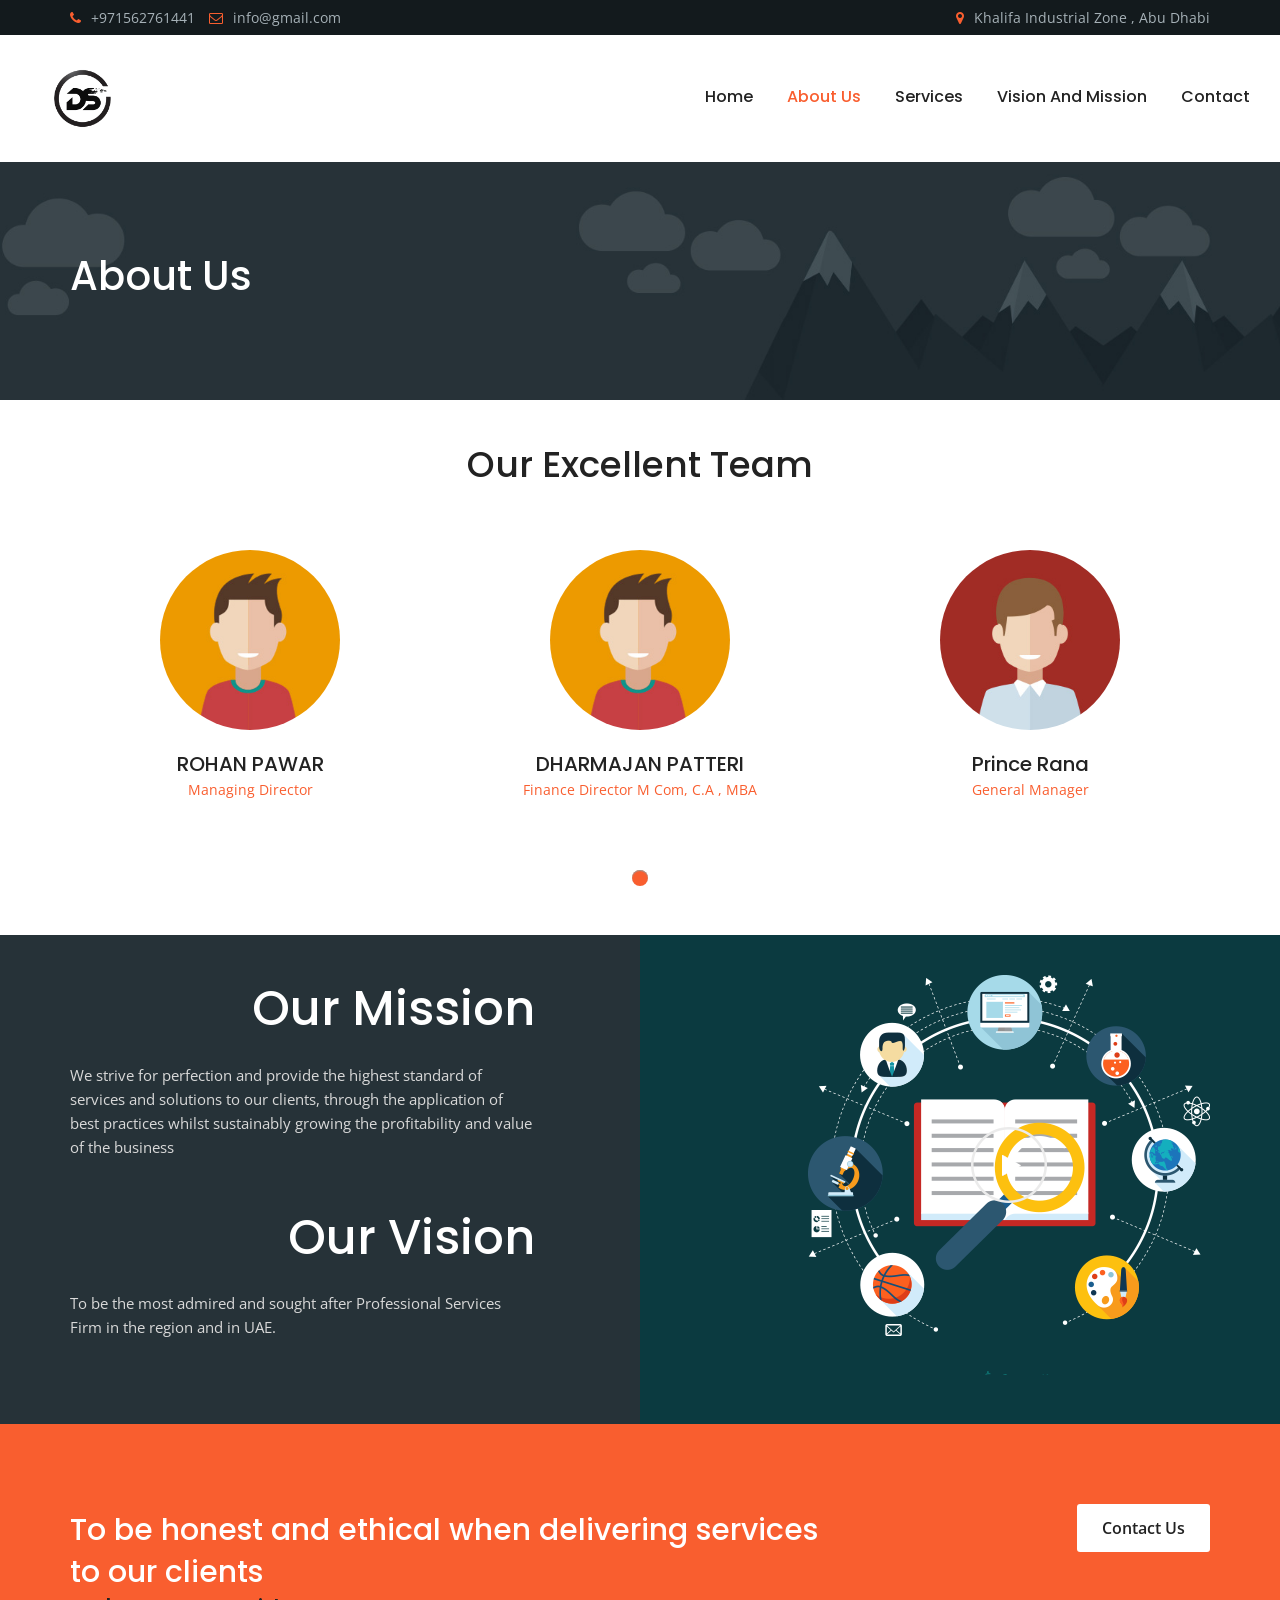
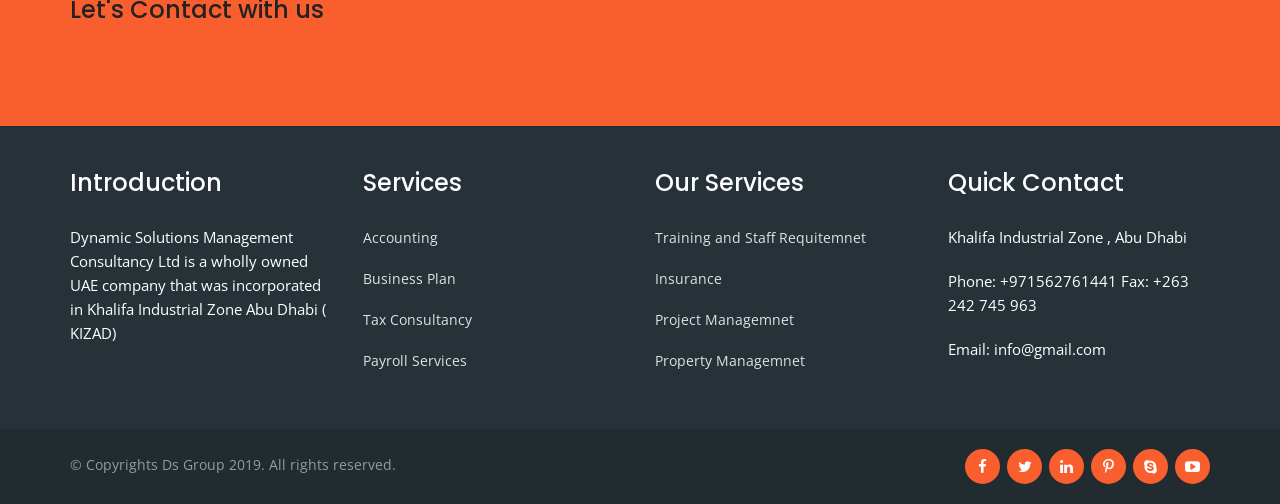
==== about.html @ 7d779ed8 "about us and services" ====
<!doctype html>
<html class="no-js" lang="">
<head>
    <meta charset="utf-8">
    <meta http-equiv="x-ua-compatible" content="ie=edge">
    <title>DSGROUP ABOUT </title>
    <meta name="description" content="">
    <meta name="viewport" content="width=device-width, initial-scale=1">
    <!-- Favicon -->
    <link rel="shortcut icon" type="image/x-icon" href="img/favicon.png">
    <!-- Main Menu CSS -->
    <link rel="stylesheet" href="css/meanmenu.min.css">
    <!-- Normalize CSS -->
    <link rel="stylesheet" href="css/normalize.css">
    <!-- Main CSS -->
    <link rel="stylesheet" href="css/main.css">
    <!-- Bootstrap CSS -->
    <link rel="stylesheet" href="css/bootstrap.min.css">
    <!-- Font-awesome CSS-->
    <link rel="stylesheet" href="css/font-awesome.min.css">
    <!-- Animate CSS -->
    <link rel="stylesheet" href="css/animate.min.css">
    <!-- Font-flat CSS-->
    <link rel="stylesheet" href="fonts/flaticon.css">
    <!-- Owl Caousel CSS -->
    <link rel="stylesheet" href="vendor/OwlCarousel/owl.carousel.min.css">
    <link rel="stylesheet" href="vendor/OwlCarousel/owl.theme.default.min.css">
    <!-- nivo slider CSS -->
    <link rel="stylesheet" href="vendor/slider/css/nivo-slider.css" type="text/css" />
    <link rel="stylesheet" href="vendor/slider/css/preview.css" type="text/css" media="screen" />
    <!-- Custom CSS -->
    <link rel="stylesheet" href="style.css">
    <script src="js/vendor/modernizr-2.8.3.min.js"></script>
</head>

<body>
    <!--[if lt IE 8]>
            <p class="browserupgrade">You are using an <strong>outdated</strong> browser. Please <a href="http://browsehappy.com/">upgrade your browser</a> to improve your experience.</p>
        <![endif]-->
    <!-- Add your site or application content here -->
    <div class="wraper">
        <header>
            <div class="header-top-section">
                <div class="container">
                    <div class="row">
                        <div class="col-lg-6 col-md-6 col-sm-6 col-xs-12">
                            <div class="header-phone">
                                <ul>
                                    <li><i class="fa fa-phone" aria-hidden="true"></i>+971562761441</li>
                                    <li><i class="fa fa-envelope-o" aria-hidden="true"></i>info@gmail.com</li>
                                </ul>
                            </div>
                        </div>
                        <div class="col-lg-6 col-md-6 col-sm-6 col-xs-12">
                            <div class="header-address">
                                <ul>
                                    <li><i class="fa fa-map-marker" aria-hidden="true"></i>Khalifa Industrial Zone , Abu Dhabi</li>
                                   
                                </ul>
                            </div>
                        </div>
                    </div>
                </div>
            </div>
            <div class="header1-area header-two">
                <div class="header-top-area" id="sticker">
                    <div class="container-fluid">
                        <div class="row">
                            <div class="col-lg-2 col-md-2 col-sm-12 col-xs-12">
                                <div class="logo-area">
                                    <a href="index.html"><img class="img-responsive" src="img/logo3.png" alt="logo"></a>
                                </div>
                            </div>
                            <div class="col-lg-10 col-md-10 col-sm-9 col-xs-12">
                                <div class="main-menu">
                                    <nav>
                                        <ul>
                                            <li><a href="index.html">Home</a>
                                            </li>
                                            <li class="active"><a href="about.html">About Us</a></li>
                                            <li><a href="services.html">Services</a>
                                               
                                            </li>
                                            
                                            <li><a href="#">Vision and Mission</a></li>
                                            
                                            <li><a href="#">Contact</a></li>
                                             
                                        </ul>
                                    </nav>
                                </div>
                            </div>
                          
                        <div>
                            </div>
                </div>
            </div>
            <!-- mobile-menu-area start -->
            <div class="mobile-menu-area">
                <div class="container">
                    <div class="row">
                        <div class="col-md-12">
                            <div class="mobile-menu">
                                <nav id="dropdown">
                                    <ul>
                                           <li class="active"><a href="index.html">Home</a>
                                            </li>
                                            <li><a href="about.html">About Us</a></li>
                                            <li><a href="services.html">Services</a>
                                               
                                            </li>
                                            
                                            <li><a href="#">Vision and Mission</a></li>
                                            
                                            <li><a href="#">Contact</a></li>
                                        </ul>
                                </nav>
                            </div>
                        </div>
                    </div>
                </div>
            </div>
            <!-- mobile-menu-area end -->
        </header>
        <!-- Header Area End Here -->
        <!-- Header banner Start Here -->
        <div class="header-banner">
            <div class="container">
                <div class="header-title">
                    <h1>About Us</h1>
                </div>
                
            </div>
        </div>
        <!-- Header banner End Here -->
        <!----Team -->
         <div class="excellent-team padding-top-bottom">
            <div class="container">
                <div class="title-section">
                    <h2>Our Excellent Team</h2>
                    

                    
                </div>
                <div class="rc-carousel" data-loop="true" data-items="3" data-margin="30" data-autoplay="true" data-autoplay-timeout="5000" data-smart-speed="2000" data-dots="true" data-nav="false" data-nav-speed="false" data-r-x-small="1" data-r-x-small-nav="false" data-r-x-small-dots="true" data-r-small="2" data-r-small-nav="false" data-r-small-dots="true" data-r-medium="3" data-r-medium-nav="false" data-r-medium-dots="true">
                    <div class="single-team-item">
                        <div class="team-image">
                            <a href="#"><img src="img/team/team1.jpg" alt="team"></a>
                        </div>
                        <div class="team-content">
                            <h3><a href="#">ROHAN PAWAR</a></h3>
                            <span class="designation">Managing Director
</span>
                            
                           
                        </div>
                    </div>
                    <div class="single-team-item">
                        <div class="team-image">
                            <a href="#"><img src="img/team/team1.jpg" alt="team"></a>
                        </div>
                        <div class="team-content">
                            <h3><a href="#">DHARMAJAN PATTERI</a></h3>
                            <span class="designation">Finance Director M Com, C.A , MBA
</span>
                            
                            
                        </div>
                    </div>
                    <div class="single-team-item">
                        <div class="team-image">
                            <a href="#"><img src="img/team/team3.jpg" alt="team"></a>
                        </div>
                        <div class="team-content">
                            <h3><a href="#">Prince Rana</a></h3>
                            <span class="designation">General Manager</span>
                           
                           
                        </div>
                    </div>
                    
                    
                    
                </div>
            </div>
        </div>
        <!--End Team -->
       
       
        <!-- About Video start Here -->
        <div class="about-grow-up padding-top-bottom">
            <div class="container">
                <div class="row">
                    <div class="col-lg-6 col-md-6 col-sm-6 col-xs-12">
                        <div class="content-part">
                            <h2>Our Mission</h2>
                            <p style="text-align:left">We strive for perfection and provide the highest standard of services and solutions to our clients, through the application of best practices whilst sustainably growing the profitability and value of the business<p>
							<h2>Our Vision</h2>
                            <p style="text-align:left">To be the most admired and sought after Professional Services Firm in the region and in UAE.<p>
                            
                        </div>
                    </div>
                    <div class="col-lg-6 col-md-6 col-sm-6 col-xs-12">
                        <div class="grow-up-img">
                            <img src="img/video_image.png" alt="video">
                        </div>
                    </div>
                </div>
            </div>
        </div>
        <!-- About Video End Here -->
        <!-- Take our service Start Here -->
        
        <!-- Take our service End Here -->
        <!-- Our Excellent Team Start Here -->
       
        <!-- Our Excellent Team End Here -->
        <!-- Ready to promote Start Here -->
        <div class="ready-promote-area">
            <div class="container">
                <div class="row">
                    <div class="col-lg-8 col-md-8 col-sm-8 col-xs-12">
                        <div class="content">
                            <h3>To be honest and ethical when delivering services to our clients</h3>
                            <h4>Let's Contact with us</h4>
                        </div>
                    </div>
                    <div class="col-lg-4 col-md-4 col-sm-4 col-xs-12">
                        <div class="button-area">
                            <a class="default-button-btn" href="#">Contact Us</a>
                        </div>
                    </div>
                </div>
            </div>
        </div>
        <!-- Ready to promote End Here -->
        <!-- Footer section Start Here -->
        <div class="footer-section-area padding-top-bottom">
            <div class="container">
                <div class="row">
                    <div class="col-lg-3 col-md-3 col-sm-6 col-xs-12">
                        <div class="title">
                            <h3>Introduction</h3>
                        </div>
                        <div class="sourav">
                        <p>Dynamic Solutions Management Consultancy Ltd is a wholly
owned UAE company that was incorporated in Khalifa Industrial Zone Abu
Dhabi ( KIZAD)</p>
                        </div>
                    </div>
                    <div class="col-lg-3 col-md-3 col-sm-6 col-xs-12">
                        <div class="title">
                            <h3>Services</h3>
                        </div>
                        <div class="our-service">
                            <ul>
                                <li><a href="#">Accounting</a></li>
                                <li><a href="#">Business Plan</a></li>
                                <li><a href="#">Tax Consultancy</a></li>
                                <li><a href="#">Payroll Services</a></li>
                            </ul>
                        </div>
                    </div>
                    <div class="col-lg-3 col-md-3 col-sm-6 col-xs-12">
                        <div class="title">
                            <h3>Our Services</h3>
                        </div>
                        <div class="popular-post">
                            <ul>
                                <li><a href="#">Training and Staff Requitemnet</a></li>
                                <li><a href="#">Insurance</a></li>
                                <li><a href="#">Project Managemnet</a></li>
                                <li><a href="#">Property Managemnet</a></li>
                            </ul>
                        </div>
                    </div>
                    <div class="col-lg-3 col-md-3 col-sm-6 col-xs-12">
                        <div class="title">
                            <h3>Quick Contact</h3>
                        </div>
                        <div class="sourav">
                        <p>Khalifa Industrial Zone , Abu Dhabi</p> 
                        
                        <p>Phone: +971562761441 
Fax: +263 242 745 963</p>
                        <p>Email: info@gmail.com</p>
                        </div>
                    </div>
                </div>
            </div>
        </div>
        <!-- Footer section End Here -->
        <!-- Copyright section Start Here -->
        <div class="copy-right-area">
            <div class="container">
                <div class="row">
                    <div class="col-lg-8 col-md-8 col-sm-8 col-xs-12">
                        <div class="copy-right">
                            <p>© Copyrights Ds Group 2019. All rights reserved.</p>
                        </div>
                    </div>
                    <div class="col-lg-4 col-md-4 col-sm-4 col-xs-12">
                        <div class="social-media">
                            <ul>
                                <li><a href="#"><i class="fa fa-facebook" aria-hidden="true"></i></a></li>
                                <li><a href="#"><i class="fa fa-twitter" aria-hidden="true"></i></a></li>
                                <li><a href="#"><i class="fa fa-linkedin" aria-hidden="true"></i></a></li>
                                <li><a href="#"><i class="fa fa-pinterest-p" aria-hidden="true"></i></a></li>
                                <li><a href="#"><i class="fa fa-skype" aria-hidden="true"></i></a></li>
                                <li><a href="#"><i class="fa fa-youtube-play" aria-hidden="true"></i></a></li>
                            </ul>
                        </div>
                    </div>
                </div>
            </div>
        </div>
        <!-- Copyright section End Here -->
    </div>
    <!-- Preloader Start Here -->
    <div id="preloader"></div>
    <!-- Preloader End Here -->
    <!-- jquery-->
    <script src="js/jquery-2.2.4.min.js" type="text/javascript"></script>
    <!-- Plugins js -->
    <script src="js/plugins.js" type="text/javascript"></script>
    <!-- Bootstrap js -->
    <script src="js/bootstrap.min.js" type="text/javascript"></script>
    <!-- Meanmenu Js -->
    <script src="js/jquery.meanmenu.min.js" type="text/javascript"></script>
    <!-- Counter Js -->
    <script src="js/jquery.counterup.min.js" type="text/javascript"></script>
    <script src="js/waypoints.min.js" type="text/javascript"></script>
    <!-- WOW JS -->
    <script src="js/wow.min.js"></script>
    <!-- Nivo slider js -->
    <script src="vendor/slider/js/jquery.nivo.slider.js" type="text/javascript"></script>
    <script src="vendor/slider/home.js" type="text/javascript"></script>
    <!-- Owl Cauosel JS -->
    <script src="vendor/OwlCarousel/owl.carousel.min.js" type="text/javascript"></script>
    <!-- Srollup js -->
    <script src="js/jquery.scrollUp.min.js" type="text/javascript"></script>
    <!-- Validator js -->
    <script src="js/validator.min.js" type="text/javascript"></script>
    <!-- Custom Js -->
    <script src="js/main.js" type="text/javascript"></script>
</body>



</html>
---- css/main.css ----
/*! HTML5 Boilerplate v5.3.0 | MIT License | https://html5boilerplate.com/ */

/*
 * What follows is the result of much research on cross-browser styling.
 * Credit left inline and big thanks to Nicolas Gallagher, Jonathan Neal,
 * Kroc Camen, and the H5BP dev community and team.
 */

/* ==========================================================================
   Base styles: opinionated defaults
   ========================================================================== */

html {
    color: #222;
    font-size: 1em;
    line-height: 1.4;
}

/*
 * Remove text-shadow in selection highlight:
 * https://twitter.com/miketaylr/status/12228805301
 *
 * These selection rule sets have to be separate.
 * Customize the background color to match your design.
 */

::-moz-selection {
    background: #b3d4fc;
    text-shadow: none;
}

::selection {
    background: #b3d4fc;
    text-shadow: none;
}

/*
 * A better looking default horizontal rule
 */

hr {
    display: block;
    height: 1px;
    border: 0;
    border-top: 1px solid #ccc;
    margin: 1em 0;
    padding: 0;
}

/*
 * Remove the gap between audio, canvas, iframes,
 * images, videos and the bottom of their containers:
 * https://github.com/h5bp/html5-boilerplate/issues/440
 */

audio,
canvas,
iframe,
img,
svg,
video {
    vertical-align: middle;
}

/*
 * Remove default fieldset styles.
 */

fieldset {
    border: 0;
    margin: 0;
    padding: 0;
}

/*
 * Allow only vertical resizing of textareas.
 */

textarea {
    resize: vertical;
}

/* ==========================================================================
   Browser Upgrade Prompt
   ========================================================================== */

.browserupgrade {
    margin: 0.2em 0;
    background: #ccc;
    color: #000;
    padding: 0.2em 0;
}

/* ==========================================================================
   Author's custom styles
   ========================================================================== */

















/* ==========================================================================
   Helper classes
   ========================================================================== */

/*
 * Hide visually and from screen readers
 */

.hidden {
    display: none !important;
}

/*
 * Hide only visually, but have it available for screen readers:
 * http://snook.ca/archives/html_and_css/hiding-content-for-accessibility
 */

.visuallyhidden {
    border: 0;
    clip: rect(0 0 0 0);
    height: 1px;
    margin: -1px;
    overflow: hidden;
    padding: 0;
    position: absolute;
    width: 1px;
}

/*
 * Extends the .visuallyhidden class to allow the element
 * to be focusable when navigated to via the keyboard:
 * https://www.drupal.org/node/897638
 */

.visuallyhidden.focusable:active,
.visuallyhidden.focusable:focus {
    clip: auto;
    height: auto;
    margin: 0;
    overflow: visible;
    position: static;
    width: auto;
}

/*
 * Hide visually and from screen readers, but maintain layout
 */

.invisible {
    visibility: hidden;
}

/*
 * Clearfix: contain floats
 *
 * For modern browsers
 * 1. The space content is one way to avoid an Opera bug when the
 *    `contenteditable` attribute is included anywhere else in the document.
 *    Otherwise it causes space to appear at the top and bottom of elements
 *    that receive the `clearfix` class.
 * 2. The use of `table` rather than `block` is only necessary if using
 *    `:before` to contain the top-margins of child elements.
 */

.clearfix:before,
.clearfix:after {
    content: " "; /* 1 */
    display: table; /* 2 */
}

.clearfix:after {
    clear: both;
}

/* ==========================================================================
   EXAMPLE Media Queries for Responsive Design.
   These examples override the primary ('mobile first') styles.
   Modify as content requires.
   ========================================================================== */

@media only screen and (min-width: 35em) {
    /* Style adjustments for viewports that meet the condition */
}

@media print,
       (-webkit-min-device-pixel-ratio: 1.25),
       (min-resolution: 1.25dppx),
       (min-resolution: 120dpi) {
    /* Style adjustments for high resolution devices */
}

/* ==========================================================================
   Print styles.
   Inlined to avoid the additional HTTP request:
   http://www.phpied.com/delay-loading-your-print-css/
   ========================================================================== */

@media print {
    *,
    *:before,
    *:after,
    *:first-letter,
    *:first-line {
        background: transparent !important;
        color: #000 !important; /* Black prints faster:
                                   http://www.sanbeiji.com/archives/953 */
        box-shadow: none !important;
        text-shadow: none !important;
    }

    a,
    a:visited {
        text-decoration: underline;
    }

    a[href]:after {
        content: " (" attr(href) ")";
    }

    abbr[title]:after {
        content: " (" attr(title) ")";
    }

    /*
     * Don't show links that are fragment identifiers,
     * or use the `javascript:` pseudo protocol
     */

    a[href^="#"]:after,
    a[href^="javascript:"]:after {
        content: "";
    }

    pre,
    blockquote {
        border: 1px solid #999;
        page-break-inside: avoid;
    }

    /*
     * Printing Tables:
     * http://css-discuss.incutio.com/wiki/Printing_Tables
     */

    thead {
        display: table-header-group;
    }

    tr,
    img {
        page-break-inside: avoid;
    }

    img {
        max-width: 100% !important;
    }

    p,
    h2,
    h3 {
        orphans: 3;
        widows: 3;
    }

    h2,
    h3 {
        page-break-after: avoid;
    }
}
---- fonts/flaticon.css ----
/*
  	Flaticon icon font: Flaticon
  	Creation date: 21/10/2016 08:38
  	*/

@font-face {
  font-family: "Flaticon";
  src: url("Flaticon.eot");
  src: url("Flaticond41d.eot?#iefix") format("embedded-opentype"),
       url("Flaticon.woff") format("woff"),
       url("Flaticon.ttf") format("truetype"),
       url("Flaticon.svg#Flaticon") format("svg");
  font-weight: normal;
  font-style: normal;
}

@media screen and (-webkit-min-device-pixel-ratio:0) {
  @font-face {
    font-family: "Flaticon";
    src: url("Flaticon.svg#Flaticon") format("svg");
  }
}

[class^="flaticon-"]:before, [class*=" flaticon-"]:before,
[class^="flaticon-"]:after, [class*=" flaticon-"]:after {   
  font-family: Flaticon;
        font-size: 20px;
font-style: normal;
margin-left: 20px;
}

.flaticon-arrows:before { content: "\f100"; }
.flaticon-commerce:before { content: "\f101"; }
.flaticon-graphic:before { content: "\f102"; }
.flaticon-graphic-1:before { content: "\f103"; }
.flaticon-handshake:before { content: "\f104"; }
.flaticon-headphones:before { content: "\f105"; }
.flaticon-interface:before { content: "\f106"; }
.flaticon-layers:before { content: "\f107"; }
.flaticon-light-bulb:before { content: "\f108"; }
.flaticon-mail:before { content: "\f109"; }
.flaticon-share:before { content: "\f10a"; }
.flaticon-target:before { content: "\f10b"; }
.flaticon-text-on-paper-sheet-sketch:before { content: "\f10c"; }
---- vendor/slider/css/preview.css ----
/*

Skin Name: Nivo Slider Default Theme

Skin URI: http://nivo.dev7studios.com

Description: The default skin for the Nivo Slider.

Version: 1.3

Author: Gilbert Pellegrom

Author URI: http://dev7studios.com

Supports Thumbs: true

*/

/* -------------------------------------

preview-1 

---------------------------------------- */

.preview-1 .nivoSlider {

	position:relative;

	background: url(../img/loading.gif) no-repeat 50% 50%;

}

.preview-1 .nivoSlider img {

	position:absolute;

	top:0px;

	left:0px;

	display:none;

}

.preview-1 .nivoSlider a {


	display:block;

}



.preview-1 .nivo-controlNav {

	text-align: center;

	padding: 20px 0;

}

.preview-1 .nivo-controlNav a {

	display:inline-block;

	width:22px;

	height:22px;

	background:url(../img/bullets.png) no-repeat;

	text-indent:-9999px;

	border:0;

	margin: 0 2px;

}

.preview-1 .nivo-controlNav a.active {

	background-position:0 -22px;

}



.preview-1 .nivo-directionNav a {

	display:block;

	width:56px;

	height:55px;

	background:url(../img/arrows.png) no-repeat;

	text-indent:-9999px;

	border:0;

	opacity: 0;

	-webkit-transition: all 200ms ease-in-out;

  -moz-transition: all 200ms ease-in-out;

  -o-transition: all 200ms ease-in-out;

  transition: all 200ms ease-in-out;

}

.nivo-directionNav a.nivo-prevNav:hover {

  background:url(../img/arrows-hover.png) no-repeat;

}

.nivo-directionNav a.nivo-nextNav:hover {

  background:url(../img/arrows-hover.png) no-repeat;

  background-position: -56px 0;

}

.preview-1:hover .nivo-directionNav a { opacity: 1; }

.preview-1 a.nivo-nextNav {

	background-position:-56px 0;

	right:115px;

}

.preview-1 a.nivo-prevNav {

	left:115px;

}

.preview-1 .nivo-caption a {

    color:#fff;

}

.preview-1 .nivo-caption a:hover {

    color:#fff;

}



.preview-1 .nivo-controlNav.nivo-thumbs-enabled {

	width: 100%;

}

.preview-1 .nivo-controlNav.nivo-thumbs-enabled a {

	width: auto;

	height: auto;

	background: none;

	margin-bottom: 5px;

}

.preview-1 .nivo-controlNav.nivo-thumbs-enabled img {

	display: block;

	width: 120px;

	height: auto;

}

.preview-1 .nivo-controlNav {

    position: relative;

    z-index: 99999;

    bottom: 68px;

}

.preview-1 .nivo-controlNav a {

	border:5px solid #fff;

	display: inline-block;

	height:18px;

	margin: 0 5px;

	text-indent: -9999px;

	width:18px;

	line-height: 8px;

	background: #3c3c3c;

	cursor: pointer;

	position: relative;

	z-index: 9;

	border-radius: 100%;

	opacity: 0;

	z-index: -999;

}

.preview-1:hover .nivo-controlNav a{

  opacity: 1;

  z-index: 999999;

}

.preview-1 .nivo-controlNav a:hover, .preview-1 .nivo-controlNav a.active {

    background: #000;

    cursor: pointer;

}

/* -------------------------------------

preview-2

---------------------------------------- */

.preview-2 .nivoSlider:hover .nivo-directionNav a.nivo-prevNav {

  left: 15px;

  transition: all 300ms ease-in 0s;

}

.preview-2 .nivoSlider:hover .nivo-directionNav a.nivo-nextNav{

  right: 65px;

  transition: all 300ms ease-in 0s;

}

.preview-2 .nivoSlider .nivo-directionNav a.nivo-prevNav {

  left: -50px;

  font-size: 0;

  transition: all 300ms ease-in 0s;

}

.preview-2 .nivoSlider .nivo-directionNav a.nivo-nextNav {

  right: 0px;

  font-size: 0;

  transition: all 300ms ease-in 0s;

}

.preview-2 .nivo-directionNav a.nivo-prevNav:hover:before{

  background: #fff;

  color: #000;

}

.preview-2 .nivo-directionNav a.nivo-prevNav:before{

  background: rgba(0,0,0,0.25);

  content: "\f053";

  font: normal normal normal 14px/1 FontAwesome;

  color: #fff;

  cursor: pointer;

  font-size: 25px;

  font-weight: 400;

  height: 50px;

  line-height: 50px;

  margin: 0;

  position: absolute;

  text-align: center;

  top: 45%;

  transition: all 300ms ease-in 0s;

  width: 50px;

  z-index: 9;

}

.preview-2 .nivo-directionNav a.nivo-nextNav:hover:before{

  background:#fff;

  color: #000

}

.preview-2 .nivo-directionNav a.nivo-nextNav:before{

  background: rgba(0,0,0,0.25);

  content: "\f054";

  font: normal normal normal 14px/1 FontAwesome;

  color: #fff;

  cursor: pointer;

  font-size: 25px;

  font-weight: 400;

  height: 50px;

  line-height: 50px;

  margin: 0;

  position: absolute;

  text-align: center;

  top: 45%;

  transition: all 300ms ease-in 0s;

  width: 50px;

  z-index: 9;

}

.preview-2 .nivo-controlNav {

    position: relative;

    z-index: 99999;

    bottom: 68px;

}

.preview-2 .nivo-controlNav a {

	border:5px solid #fff;

	display: inline-block;

	height:18px;

	margin: 0 5px;

	text-indent: -9999px;

	width:18px;

	line-height: 8px;

	background: #3c3c3c;

	cursor: pointer;

	position: relative;

	z-index: 9;

	border-radius: 100%;

	opacity: 0;

	z-index: -999;

}

.preview-2:hover .nivo-controlNav a{

  opacity: 1;

  z-index: 999999;

}

.preview-2 .nivo-controlNav a:hover, 

.preview-2 .nivo-controlNav a.active {

    background: #000;

    cursor: pointer;

}
---- style.css ----
@import url('https://fonts.googleapis.com/css?family=Open+Sans:300,400,600,700,800|Poppins:300,400,500,600,700');
/*=======================================================================
  
/*=======================================================================
[Table of contents]
=========================================================================

[01] General  
  01. Preloder 
  02. ScrollUp 
  03. Header Banner 
[02] Header Common  
  01. Header Two 
  02. Header Four 
  03. Main Menu 
  04. Header Cart and Search 
  05. Offcanvas Menu 
[03] Main Slider 
[04] Service Area 
  01. Home One Service Area
  02. Home Two Service Area
  03. Home Three Service Area
  04. Home Four Service Area
  05. Our Service Page 
  06. Single Service Page 
  07. Take Our Service 
  08. Home Five Service Area
  09. Home Six Service Area
[05] Checkout 
[06] About Area 
  01. About Seo One 
  02. About Seo Two 
  03. About Seo Three
  04. About Page 
[07] Counter 
[08] Recent Case Studies  
  01. Recent Case One 
  02. Recent Case Two 
  02. Recent Case Three
[09] Premium Feature 
[10] Our Pricing Plans  
[11] Happy Clients   
[12] Blog Area 
  01. Latest Blog One 
  02. Latest Blog Two 
  03. Blog Default 
  04. Blog Standard 
  05. Blog Details Page 
[13] Ready Promote 
[14] Our Excellent Team 
[15] Online Marketing Needs  
[16] Our Working Process 
[17] Sidebar 
  01. Service menu 
  02. Get Quote 
  03. Testimonial 
  04. Search 
  05. Category Menu 
  06. Seo Store 
  07. Popular Post 
  08. Tags 
  09. Best Seller 
[18] Our Case Studies 
[19] Single Case Studies 
[20] Product Category Page
[21] Single Product 
[22] Portfolio Page 
[23] Contact Page 
[24] 404 Error Page
[25] Footer Section 
[26] Responsive Media Query 

=========================================================================
[ End table content ]
=========================================================================*/
/*=======================================================================
[01] General
=========================================================================*/
html,
body {
  height: 100%;
  font-family: 'Open Sans', sans-serif;
  font-size: 15px;
  line-height: 24px;
  font-weight: 400;
  vertical-align: baseline;
  background: #ffffff;
  color: #707070;
}
h1,
h2,
h3,
h4,
h5,
h6 {
  color: #222222;
  line-height: 1.4;
  font-weight: 500;
  font-family: 'Poppins', sans-serif;
  margin: 0 0 20px 0;
}
h1 {
  font-size: 72px;
}
h2 {
  font-size: 48px;
}
h3 {
  font-size: 30px;
}
h4 {
  font-size: 24px;
}
p {
  line-height: 24px;
  margin: 0 0 20px 0;
}
a {
  text-decoration: none;
}
a:active,
a:hover,
a:focus {
  text-decoration: none;
}
a:active,
a:hover,
a:focus {
  outline: 0 none;
}
img {
  max-width: 100%;
  height: auto;
}
ul {
  list-style: outside none none;
  margin: 0;
  padding: 0;
}
.clear:after {
  clear: both;
  content: "";
  display: block;
}
.wraper {
  overflow: hidden;
}
.form-control {
  border: 1px solid #dddddd;
  box-shadow: none;
}
.form-control::-moz-placeholder {
  color: #646464;
}
.padding-top-bottom {
  padding: 40px 0;
}
.work-success-area.padding-top-bottom {
    background:  url(img/back.jpg) center center no-repeat;
    background-size: cover;
}
.padding-top-bottom30 {
  padding: 120px 0 90px;
}
.padding-two-top-bottom {
  padding: 110px 0 120px 0;
}
.padding-three-top-bottom {
  padding: 110px 0 180px 0;
}
.padding-top {
  padding-top: 120px;
}
.padding-bottom {
  padding-bottom: 120px;
}
.form-response .alert-info {
  background: transparent!important;
  border: none!important;
  color: #a8a7a7;
  letter-spacing: 5px;
}
.form-response .alert-success {
  background-color: transparent;
  color: #19abbd;
  letter-spacing: 4px;
  border-color: transparent;
  font-weight: 500;
}
@media only screen and (max-width: 479px) {
  .form-response .alert-success {
    letter-spacing: 1px;
  }
}
.form-response .alert {
  border-radius: 0!important;
  padding: 15px 0;
}
.isotop-btn {
  text-align: center;
  margin-bottom: 60px;
}
@media only screen and (max-width: 480px) {
  .isotop-btn {
    margin-bottom: 40px;
  }
}
.isotop-btn:after {
  display: none;
}
.isotop-btn a {
  background: transparent;
  color: #222222;
  font-size: 16px;
  padding: 10px 30px;
  margin: 0;
  display: inline-block;
  border: 1px solid #f95e2f;
  -webkit-transition: all 0.5s ease-out;
  -moz-transition: all 0.5s ease-out;
  -ms-transition: all 0.5s ease-out;
  -o-transition: all 0.5s ease-out;
  transition: all 0.5s ease-out;
}
.isotop-btn a:hover {
  background: #f95e2f;
  color: #ffffff;
  -webkit-transition: all 0.5s ease-out;
  -moz-transition: all 0.5s ease-out;
  -ms-transition: all 0.5s ease-out;
  -o-transition: all 0.5s ease-out;
  transition: all 0.5s ease-out;
}
@media only screen and (max-width: 479px) {
  .isotop-btn a {
    padding: 7px 18px;
  }
}
@media only screen and (max-width: 767px) {
  .isotop-btn a {
    margin-bottom: 3px!important;
  }
}
.isotop-btn .current {
  background: #f95e2f;
  color: #ffffff;
}
.default-button-btn {
  border-radius: 3px;
  color: #ffffff;
  background: #f95e2f;
  display: block;
  padding: 12px 25px;
  font-size: 16px;
  font-weight: 600;
  text-transform: capitalize;
  -webkit-transition: all 0.5s ease-in-out;
  -moz-transition: all 0.5s ease-in-out;
  -ms-transition: all 0.5s ease-in-out;
  -o-transition: all 0.5s ease-in-out;
  transition: all 0.5s ease-in-out;
}
.default-button-btn:hover {
  background: #19abbd;
  color: #ffffff;
}
.default-button-btn2 {
  margin-top: 30px;
  border-radius: 3px;
  color: #ffffff;
  background: #f95e2f;
  display: inline-block;
  padding: 12px 25px;
  font-size: 16px;
  font-weight: 600;
  text-transform: uppercase;
  -webkit-transition: all 0.5s ease-in-out;
  -moz-transition: all 0.5s ease-in-out;
  -ms-transition: all 0.5s ease-in-out;
  -o-transition: all 0.5s ease-in-out;
  transition: all 0.5s ease-in-out;
}
.default-button-btn2:hover {
  background: #19abbd;
  color: #ffffff;
}
.ghost-btn {
  border: 2px solid #f95e2f;
  border-radius: 3px;
  font-size: 16px;
  font-weight: 600;
  padding: 10px 20px;
  background: transparent;
  display: inline-block;
  text-transform: capitalize;
  color: #222222;
  -webkit-transition: all 0.5s ease-in-out;
  -moz-transition: all 0.5s ease-in-out;
  -ms-transition: all 0.5s ease-in-out;
  -o-transition: all 0.5s ease-in-out;
  transition: all 0.5s ease-in-out;
}
.ghost-btn:hover {
  background: #19abbd;
  color: #ffffff;
}
.title-section {
  margin-bottom: 60px;
  text-align: center;
}
.title-section h2 {
  font-size: 36px;
  margin-bottom: 10px;
}
.owl-theme .owl-controls > .owl-nav {
  margin: 0;
}
.owl-theme .owl-controls > .owl-nav > div {
  position: absolute;
  top: 45%;
  background: transparent;
  line-height: 52px;
  margin: 0;
  padding: 0;
  height: 50px;
  width: 40px;
  -webkit-transition: all 0.5s ease-in-out;
  -moz-transition: all 0.5s ease-in-out;
  -ms-transition: all 0.5s ease-in-out;
  -o-transition: all 0.5s ease-in-out;
  transition: all 0.5s ease-in-out;
}
.owl-theme .owl-controls > .owl-nav > div i {
  font-size: 24px;
}
.owl-theme .owl-controls > .owl-nav .owl-prev {
  left: -60px;
}
.owl-theme .owl-controls > .owl-nav .owl-next {
  right: -60px;
}
.owl-theme .owl-controls .owl-dots .owl-dot span {
  background: #e1e1e1;
  -moz-box-shadow: inset 0px 1px 1px #999999;
  -webkit-box-shadow: inset 0px 1px 1px #999999;
  box-shadow: inset 0px 1px 1px #999999;
  margin: 3px;
  height: 16px;
  width: 16px;
}
.owl-theme .owl-controls .owl-dots .owl-dot.active span {
  background: #f95e2f;
}
.row.no-gutters > [class^="col-"],
.row.no-gutters > [class*=" col-"] {
  padding-right: 0;
  padding-left: 0;
}
.mean-container .mean-bar {
  position: fixed;
}
body.mean-container .wraper {
  padding-top: 58px;
}
@media (max-width: 767px) {
  .wraper > header {
    display: none;
  }
}
blockquote {
  background: #f95e2f;
  border: none;
  color: #ffffff;
  font-weight: 600;
  font-size: 18px;
  font-style: italic;
  padding: 30px 45px;
}
blockquote p::before {
  font-family: 'FontAwesome';
  content: "\f10d";
  margin-right: 10px;
}
.skew-section-light {
  left: 0;
  overflow: hidden;
  padding-left: 0 !important;
  padding-right: 0 !important;
  position: absolute;
  width: 100%;
  height: 100px;
  z-index: 7;
  -ms-transform: skewY(-2deg);
  -webkit-transform: skewY(-2deg);
  transform: skewY(-2deg);
  background: #ffffff;
  bottom: -66px;
}
.skew-section {
  left: 0;
  overflow: hidden;
  padding-left: 0 !important;
  padding-right: 0 !important;
  position: absolute;
  width: 100%;
  height: 100px;
  z-index: 7;
  -ms-transform: skewY(-2deg);
  -webkit-transform: skewY(-2deg);
  transform: skewY(-2deg);
  background: #f95e2f;
  bottom: -66px;
}
.position-relative {
  position: relative;
}
.mb-10 {
  margin-bottom: 10px!important;
}
.mb-30 {
  margin-bottom: 30px!important;
}
.mt-40 {
  margin-top: 40px;
}
.bg-accent {
  background-color: #f8f8f8;
}
h2.section-title {
  font-size: 40px;
  line-height: 1.3;
  max-width: 510px;
  margin-bottom: 15px;
}
p.sub-title {
  font-weight: 600;
  margin-bottom: 50px;
}
.big-text {
  font-size: 40px;
}
/**========================= 01. Preloder  =========================**/
#preloader {
  background: #e3f4fd url('img/preloder.gif') no-repeat scroll center center;
  height: 100%;
  left: 0;
  overflow: visible;
  position: fixed;
  top: 0;
  width: 100%;
  z-index: 9999999;
}
/**========================= 02. ScrollUp  =========================**/
#scrollUp {
  background: #19abbd;
  border-radius: 50%;
  bottom: 5px;
  color: #f95e2f;
  display: block;
  font-size: 20px;
  height: 50px;
  line-height: 50px;
  position: fixed;
  right: 20px;
  text-align: center;
  text-decoration: none !important;
  transition: all 0.5s cubic-bezier(0, 0, 0, 1) 0s;
  width: 50px;
  z-index: 99999;
}
#scrollUp i {
  color: #ffffff;
}
/**====================== 03. Header Banner  =======================**/
.header-banner {
  background: url(img/banner.jpg) center center no-repeat;
  background-attachment: scroll;
  background-size: cover;
  padding: 90px 0;
}
.header-banner .header-title h1 {
  color: #ffffff;
  font-size: 40px;
  margin-bottom: 10px;
  line-height: 1.2;
}
.header-banner .breadcrumb {
  background: transparent;
  border: none;
  border-radius: 0;
  box-shadow: none;
  margin-bottom: 0;
  padding: 0;
}
.header-banner .breadcrumb ul li {
  display: inline-block;
}
.header-banner .breadcrumb ul li a {
  color: #8e9ba2;
  -webkit-transition: all 0.3s ease-in-out;
  -moz-transition: all 0.3s ease-in-out;
  -ms-transition: all 0.3s ease-in-out;
  -o-transition: all 0.3s ease-in-out;
  transition: all 0.3s ease-in-out;
}
.header-banner .breadcrumb ul li a:hover {
  color: #ffffff;
}
.header-banner .breadcrumb ul li.active {
  color: #f95e2f;
}
/*==============================================================
[02] Header Common 
=================================================================*/
.header-top-section {
  background: #131a1d;
  padding: 5px 0;
}
.header-top-section ul li {
  display: inline-block;
  color: #a6b1b7;
  font-size: 14px;
  margin-right: 10px;
}
.header-top-section ul li i {
  color: #f95e2f;
  padding-right: 10px;
}
.header-top-section .header-address ul {
  text-align: right;
}
.header-top-section .header-address ul li:last-child {
  margin-right: 0;
}
.logo-area {
  display: table;
  height: 90px;
  position: relative;
}
.logo-area a {
  display: table-cell;
  vertical-align: middle;
}
.logo-area img
{
  max-height: 127px!important;
}
.header-shadow {
  -webkit-box-shadow: 0 1px 4px 0px rgba(46, 50, 50, 0.5);
  -moz-box-shadow: 0 1px 4px 0px rgba(46, 50, 50, 0.5);
  box-shadow: 0 1px 4px 0px rgba(46, 50, 50, 0.5);
  margin-bottom: 5px;
}
/**========================= 01. Header Two  =========================**/
.header-two {
  background: #ffffff;
}
.header-two .stick {
  background: #ffffff;
}
.header-two .main-menu nav ul > li a {
  color: #222222;
}
.header-two .main-menu nav ul > li a:hover {
  color: #f95e2f;
}
.header-two .main-menu nav ul > li.active > a {
  color: #f95e2f;
}
.header-two .main-menu nav ul ul li a {
  color: #ffffff;
}
.header-two .main-menu nav ul ul li a:hover {
  color: #071041;
}
.header-two .header-top-right .search-button {
  color: #222222;
  border-right: 1px solid #222222;
}
.header-two .header-top-right .cart-area .flaticon-commerce::before {
  color: #222222;
}
/**========================= 02. Header Four  =========================**/
.header-four {
  background: transparent;
  left: 0;
  margin: 0 auto;
  position: absolute;
  right: 0;
  z-index: 10;
}
.header-four .container {
  background: #ffffff;
}
/**========================= 03. Main Menu  =========================**/
.main-menu ul {
  text-align: right;
}
.main-menu nav ul li {
  display: inline-block;
  position: relative;
}
.main-menu nav > ul > li > a {
  line-height: 90px;
}
.main-menu nav ul li a {
  display: block;
  color: #ffffff;
  font-size: 16px;
  font-weight: 500;
  padding: 0 15px;
  text-transform: capitalize;
  font-family: 'Poppins', sans-serif;
}
.main-menu ul > li.active > a,
.main-menu ul > li > a:hover {
  color: #f95e2f;
  -webkit-transition: all 0.3s ease-in-out;
  -moz-transition: all 0.3s ease-in-out;
  -ms-transition: all 0.3s ease-in-out;
  -o-transition: all 0.3s ease-in-out;
  transition: all 0.3s ease-in-out;
}
.main-menu ul ul {
  background: #f95e2f;
  left: 0;
  opacity: 0;
  position: absolute;
  transform: scaleY(0);
  transform-origin: 0 0 0;
  -webkit-transition: all 0.5s ease-in-out;
  -moz-transition: all 0.5s ease-in-out;
  -ms-transition: all 0.5s ease-in-out;
  -o-transition: all 0.5s ease-in-out;
  transition: all 0.5s ease-in-out;
  width: 200px;
  z-index: 99999;
  visibility: hidden;
}
.main-menu ul li:hover ul {
  opacity: 1;
  transform: scaleY(1);
  visibility: visible;
}
.main-menu ul li ul li {
  display: block;
  border-bottom: 1px solid #dddddd;
}
.main-menu ul li ul li:last-child {
  border-bottom: 0px solid #dddddd;
}
.main-menu ul li ul li a {
  color: #ffffff;
  display: block;
  font-size: inherit;
  font-size: 14px;
  font-weight: normal;
  padding: 8px 15px 10px 15px;
  text-align: left;
  text-decoration: none;
  text-transform: none;
}
.main-menu ul li ul li a:hover {
  color: #071041;
  -webkit-transition: all 0.3s ease-in-out;
  -moz-transition: all 0.3s ease-in-out;
  -ms-transition: all 0.3s ease-in-out;
  -o-transition: all 0.3s ease-in-out;
  transition: all 0.3s ease-in-out;
}
#sticker {
  width: 100%;
}
.stick {
  background: #273238;
  border-bottom: 2px solid #f95e2f;
  position: fixed;
  top: 0;
  z-index: 9999;
}
.stick .header-top-area .logo-area {
  padding: 12px 0 0 0;
  transition: all 1s;
}
.stick .header-top-area .logo-area img {
  transition: all 1s;
}
.stick .header-top-area .cart-area {
  top: 0;
  padding-top: 20px;
  padding-bottom: 20px;
}
.stick .header-top-area .cart-area span {
  bottom: 30px;
}
.main-menu ul.mega-menu-dropdown li.single-mega-menu {
  border: none;
  display: inline-block;
  float: left;
  width: 25%;
}
.main-menu ul li ul.mega-menu-dropdown {
  background: #f95e2f;
  left: -80%;
  padding: 10px 15px;
  width: 740px;
}
.main-menu ul li ul.mega-menu-dropdown li a {
  border-bottom: 1px solid #dddddd;
  margin-right: 10px;
  padding: 8px 0;
}
.main-menu ul li ul.mega-menu-dropdown li a:last-child {
  border: none;
}
.main-menu ul.mega-menu-dropdown2 li.single-mega-menu {
  border: none;
  display: inline-block;
  float: left;
  width: 50%;
}
.main-menu ul li ul.mega-menu-dropdown2 {
  background: #f95e2f;
  left: -160px;
  padding: 10px 15px;
  width: 400px;
}
.main-menu ul li ul.mega-menu-dropdown2 li a {
  border-bottom: 1px solid #dddddd;
  margin-right: 10px;
  padding: 8px 0;
}
.main-menu ul li ul.mega-menu-dropdown2 li a:last-child {
  border: none;
}
.mean-container .mean-bar {
  border-bottom: 2px solid #f95e2f;
}
.mobile-menu-area {
  display: none;
}
.mean-container .mean-nav {
  float: none !important;
}
.mean-container .mean-nav > ul {
  overflow-x: scroll;
}
.main-menu li.has-child-menu {
  position: relative;
}
.main-menu li.has-child-menu > a:after {
  font-family: 'FontAwesome';
  content: "\f105";
  float: right;
}
.main-menu li.has-child-menu > ul.thired-level {
  position: absolute;
  left: 200px;
  top: 0;
  opacity: 0;
  transform: scaleY(0);
  transform-origin: 0 0 0;
  transition: all 0.5s ease 0s;
}
.main-menu li.has-child-menu:hover ul.thired-level {
  opacity: 1;
  transform: scaleY(1);
  visibility: visible;
}
/**====================== 04. Header Cart and Search  =======================**/
.header-one {
  position: absolute;
  left: 0;
  right: 0;
  top: 0;
  margin: 0 auto;
  z-index: 10;
}
.header-top-right {
  height: 90px;
  text-align: right;
}
.header-top-right > ul > li {
  display: inline-block;
  line-height: 90px;
}
.header-top-right ul li:last-child {
  border-right: 0;
}
.header-top-right > ul > li:last-child {
  padding-left: 30px;
}
.header-top-right > ul > li:last-child a {
  color: #ffffff;
  border-left: 1px solid #ffffff;
  padding-left: 15px;
}
.sourav{
    color:white;
    
}
.header-top-right > ul > li:last-child a i {
  font-size: 22px;
}
.header-top-search {
  position: relative;
}
.header-top-search input {
  border: none;
  box-shadow: none;
  background: transparent;
  font-size: 14px;
}
.header-top-search button {
  position: absolute;
  right: 0;
  border: none;
  background: transparent;
  box-shadow: none;
}
.header-top-search a.search-button {
  color: #ffffff;
  border-right: 1px solid #ffffff;
  padding-right: 15px;
}
.header-top-search .search-text.active {
  left: -146px;
  opacity: 1;
  padding: 0 10px;
  visibility: visible;
  width: 180px;
}
.header-top-search .search-text {
  background: #F5F5F5;
  border: 1px solid #fb5b21;
  color: #666666;
  height: 34px;
  left: 0;
  margin-right: 3px;
  opacity: 0;
  padding: 0;
  position: absolute;
  top: 90px;
  visibility: hidden;
  width: 0;
  z-index: 9;
  transition: all 0.3s ease 0s;
}
.header-top-area .cart-area {
  color: #666666;
  float: inherit;
  padding-left: 7px;
}
.header-top-right .cart-area .flaticon-commerce::before {
  margin-left: 0;
  color: #ffffff;
  font-size: 22px;
  font-weight: 600;
}
.header-top-area .cart-area span {
  background: #f95e2f;
  border-radius: 50%;
  color: #ffffff;
  font-size: 12px;
  height: 18px;
  line-height: 18px;
  position: absolute;
  bottom: 40px;
  text-align: center;
  width: 18px;
}
.header-top-right ul li ul.chart-scroll {
  background: #F5F5F5;
  opacity: 0;
  position: absolute;
  right: 0;
  top: 90px;
  text-align: left;
  transform: scaleY(0);
  transform-origin: 0 0 0;
  transition: all 0.5s ease 0s;
  visibility: hidden;
  width: 250px;
  z-index: 99999;
}
.header-top-right ul li:hover ul.chart-scroll {
  opacity: 1;
  transform: scaleY(1);
  visibility: visible;
}
.header-top-right ul li ul.chart-scroll li {
  border-bottom: 1px solid #dddddd;
  line-height: 1;
}
.header-top-right ul li ul.chart-scroll li:last-child {
  border-bottom: none;
}
.cart-single-product {
  padding: 10px;
  position: relative;
}
.cart-single-product .media .cart-product-img img {
  padding: 10px;
  width: 60px;
}
.cart-single-product .media .cart-content .media-heading {
  font-weight: 400;
  margin: 4px 0 5px 0;
  padding: 0;
  line-height: 1.4;
}
.cart-single-product .media .cart-content .media-heading > a {
  font-size: 14px;
  color: #666666;
}
.cart-single-product .media .cart-content .media-heading > a:hover {
  color: #19abbd;
}
.cart-single-product .media .cart-content a.trash {
  position: absolute;
  right: 0;
  top: 23px;
  color: #666666;
  padding-right: 10px;
}
.cart-single-product .media .cart-content a.trash:hover {
  color: #ff0000;
}
.cart-single-product .media .cart-content p {
  color: #666666;
  font-size: 12px;
  margin-bottom: 0;
}
.cart-single-product .media .cart-content .cart-product-price {
  bottom: 12px;
  display: inline-block;
  position: absolute;
  right: 10px;
}
.cart-single-product .media .cart-content .cart-product-price a {
  background: #fb5b21;
  color: #222222;
  display: block;
  font-size: 12px;
  padding: 0 14px;
  transition: all .3s;
}
.cart-single-product .media .cart-content .cart-product-price a:hover {
  background: #cfd8dc;
  color: #ffffff;
}
.header-top-right ul li ul.chart-scroll li a.checkout-button {
  background: #f95e2f;
  color: #ffffff;
  display: block;
  font-size: 15px;
  font-weight: 600;
  margin: auto;
  padding: 15px;
  text-align: center;
  text-transform: uppercase;
  width: 250px;
  transition: all .3s;
}
.header-top-right ul li ul.chart-scroll li a.checkout-button:hover {
  background: #19abbd;
  color: #ffffff;
}
/**========================= 05. Offcanvas Menu  =========================**/
.additional-menu-area {
  position: relative;
}
.additional-menu-area:hover .side-menu-open i {
  color: #f95e2f;
  -webkit-transition: all 0.3s ease-in-out;
  -moz-transition: all 0.3s ease-in-out;
  -ms-transition: all 0.3s ease-in-out;
  -o-transition: all 0.3s ease-in-out;
  transition: all 0.3s ease-in-out;
}
.additional-menu-area .side-menu-open i {
  cursor: pointer;
  font-size: 21px;
  color: #ffffff;
  -webkit-transition: all 0.3s ease-in-out;
  -moz-transition: all 0.3s ease-in-out;
  -ms-transition: all 0.3s ease-in-out;
  -o-transition: all 0.3s ease-in-out;
  transition: all 0.3s ease-in-out;
}
.additional-menu-area .sidenav {
  position: relative;
}
.additional-menu-area .sidenav .closebtn {
  border: 1px solid #ffffff;
  border-radius: 50%;
  font-size: 24px;
  line-height: 20px;
  position: absolute;
  padding: 0;
  text-align: center;
  top: 30px;
  right: 15px;
  height: 24px;
  width: 24px;
}
.additional-menu-area .sidenav .closebtn:hover {
  color: #f95e2f;
}
.additional-menu-area .sidenav .sidenav-search {
  border: 1px solid #5f5f5f;
  margin: 0 20px 10px 20px;
}
.additional-menu-area .sidenav .sidenav-search .stylish-input-group {
  border: none;
}
.additional-menu-area .sidenav .sidenav-search .stylish-input-group .form-control {
  background: #4c4c4c;
  border: none;
  color: #ffffff;
}
.additional-menu-area .sidenav .sidenav-search .stylish-input-group .input-group-addon {
  padding: 5px;
}
.additional-menu-area .sidenav .sidenav-search .stylish-input-group button span {
  -webkit-transition: all 0.3s ease-in-out;
  -moz-transition: all 0.3s ease-in-out;
  -ms-transition: all 0.3s ease-in-out;
  -o-transition: all 0.3s ease-in-out;
  transition: all 0.3s ease-in-out;
}
.additional-menu-area .sidenav .sidenav-search .stylish-input-group button:hover span {
  color: #aaaaaa;
  -webkit-transition: all 0.3s ease-in-out;
  -moz-transition: all 0.3s ease-in-out;
  -ms-transition: all 0.3s ease-in-out;
  -o-transition: all 0.3s ease-in-out;
  transition: all 0.3s ease-in-out;
}
.additional-menu-area .sidenav .ctg-name-title {
  color: #ffffff;
  text-align: center;
  font-size: 14px;
  text-transform: uppercase;
  letter-spacing: 4px;
  margin-top: 30px;
  font-weight: 600;
}
.additional-menu-area .sidenav ul.sidenav-nav li {
  border-bottom: 1px solid rgba(0, 0, 0, 0.1);
  margin-bottom: 0;
  line-height: 24px;
}
.additional-menu-area .sidenav ul.sidenav-nav li:last-child {
  border-bottom: none;
}
.additional-menu-area .sidenav ul.sidenav-nav li a {
  text-align: left;
  font-size: 14px;
  color: #aaaaaa;
  border: none;
  padding-left: 20px;
  text-transform: uppercase;
}
.additional-menu-area .sidenav ul.sidenav-nav li a:hover {
  color: #ffffff;
}
.additional-menu-area .sidenav ul.sidenav-nav li a::before {
  font-family: 'FontAwesome';
  content: "\f105";
  padding-right: 8px;
}
.additional-menu-area .sidenav ul.sidenav-nav li > ul > li {
  padding-left: 20px;
}
.additional-menu-area .sidenav {
  height: 100%;
  width: 0;
  position: fixed;
  z-index: 999999;
  top: 0;
  right: 0;
  background-color: #4c4c4c;
  overflow-x: hidden;
  -webkit-transition: all 0.5s ease-in-out;
  -moz-transition: all 0.5s ease-in-out;
  -ms-transition: all 0.5s ease-in-out;
  -o-transition: all 0.5s ease-in-out;
  transition: all 0.5s ease-in-out;
  padding-top: 85px;
}
.additional-menu-area .sidenav a {
  padding: 8px 8px 8px 10px;
  text-decoration: none;
  color: #818181;
  display: block;
  -webkit-transition: all 0.5s ease-in-out;
  -moz-transition: all 0.5s ease-in-out;
  -ms-transition: all 0.5s ease-in-out;
  -o-transition: all 0.5s ease-in-out;
  transition: all 0.5s ease-in-out;
}
.header-two .additional-menu-area .side-menu-open i {
  color: #222222;
}
.header-two .additional-menu-area .side-menu-open i:hover {
  color: #f95e2f;
}
.additional-menu-area .sidenav .sidenav-search .stylish-input-group .input-group-addon {
  background: transparent;
  border: none;
}
.additional-menu-area .sidenav .sidenav-search .stylish-input-group .form-control {
  border-radius: 0;
}
.additional-menu-area .sidenav .sidenav-search .stylish-input-group .input-group-addon button {
  background: transparent;
  border: none;
}
.additional-menu-area .sidenav .sidenav-search .stylish-input-group .input-group-addon button i {
  color: #f95e2f;
}
/*==============================================================
[03] Main Slider
=================================================================*/
.slider-overlay {
  position: relative;
}
@media only screen and (max-width: 1199px) {
  .slider-overlay:before {
    content: "";
    background: rgba(0, 0, 0, 0.3);
    height: 100%;
    width: 100%;
    position: absolute;
    z-index: 6;
    top: 0;
    left: 0;
    right: 0;
  }
}
.slider-overlay .nivo-caption {
  opacity: 1;
}
.slider-default .nivo-directionNav .nivo-prevNav {
  background: #ffffff;
  border-radius: 50%;
  color: #000000;
  font-size: 0;
  line-height: 50px;
  text-indent: 0;
  text-align: center;
  left: 50px;
  height: 50px;
  width: 50px;
}
.slider-default .nivo-directionNav .nivo-prevNav::after {
  content: "\f104";
  font-family: 'FontAwesome';
  font-size: 24px;
}
.slider-default .nivo-directionNav .nivo-prevNav:hover {
  background: #f95e2f;
  color: #ffffff;
}
.slider-default .nivo-directionNav .nivo-nextNav {
  background: #ffffff;
  border-radius: 50%;
  color: #000000;
  font-size: 0;
  text-indent: 0;
  line-height: 50px;
  text-align: center;
  right: 50px;
  height: 50px;
  width: 50px;
}
.slider-default .nivo-directionNav .nivo-nextNav::after {
  content: "\f105";
  font-family: 'FontAwesome';
  font-size: 24px;
}
.slider-default .nivo-directionNav .nivo-nextNav:hover {
  background: #f95e2f;
  color: #ffffff;
}
.slider-default .nivo-controlNav {
  padding: 0;
}
.slider-default .slider-content p.slider-big-text {
  font-size: 48px;
  color: #ffffff;
  margin-bottom: 20px;
  line-height: 1.4;
  font-weight: 500;
  font-family: 'Poppins', sans-serif;
  width: 100%;
}
.slider-default .slider-content p {
  color: #e1e1e1;
  width: 50%;
}
.slider-default .slider-content .slider-btn-area {
  display: inline-block;
  margin-top: 45px;
}
.slider-default .slider-content .slider-btn-area .default-button-btn {
  display: block !important;
}
.slider-default .slider-content .slider-btn-area .ghost-btn {
  border: 2px solid #ffffff;
  background: #ffffff;
  color: #222222;
}
.slider-default .slider-content .slider-btn-area .ghost-btn:hover {
  background: #f95e2f;
  border: 2px solid #f95e2f;
  color: #ffffff;
}
.slider-two .slider-content p.slider-big-text {
  color: #222222;
}
.slider-two .slider-content p {
  color: #646464;
}
/*==============================================================
[04] Service Area
=================================================================*/
/**================== 01. Home One Service Area ===================**/
.home-one-service .single-service .icon {
  padding-right: 20px;
}
.home-one-service .single-service .icon a {
  border-radius: 50%;
  display: block;
  text-align: center;
  line-height: 60px;
  height: 60px;
  width: 60px;
  -webkit-transition: all 0.5s ease-in-out;
  -moz-transition: all 0.5s ease-in-out;
  -ms-transition: all 0.5s ease-in-out;
  -o-transition: all 0.5s ease-in-out;
  transition: all 0.5s ease-in-out;
}
.home-one-service .single-service .icon a i::before {
  font-size: 30px;
  color: #ffffff;
  margin-left: 0;
}
.home-one-service .single-service .teal a {
  background: #4ad5c0;
}
.home-one-service .single-service .red a {
  background: #ef5350;
}
.home-one-service .single-service .blue a {
  background: #039be5;
}
.home-one-service .single-service .content {
  margin-top: 0;
}
.home-one-service .single-service .content h3 {
  font-size: 20px;
  margin-bottom: 12px;
}
.home-one-service .single-service .content h3 a {
  color: #222222;
  -webkit-transition: all 0.5s ease-in-out;
  -moz-transition: all 0.5s ease-in-out;
  -ms-transition: all 0.5s ease-in-out;
  -o-transition: all 0.5s ease-in-out;
  transition: all 0.5s ease-in-out;
}
.home-one-service .single-service .content p {
  margin-bottom: 0;
}
.home-one-service .single-service:hover .icon a {
  background: #f95e2f;
}
.home-one-service .single-service:hover .content a {
  color: #f95e2f;
}
/**=================== 02. Home Two Service Area  =====================**/
.home-two-service {
  background: url(img/service_bg.jpg) bottom center repeat-x;
}
.home-two-service .single-service {
  text-align: center;
}
.home-two-service .single-service .pull-left {
  float: none !important;
}
.home-two-service .single-service .pull-left a {
  background: transparent;
  display: inline-block;
  margin-bottom: 20px;
  -webkit-transition: all 0.3s ease-in-out;
  -moz-transition: all 0.3s ease-in-out;
  -ms-transition: all 0.3s ease-in-out;
  -o-transition: all 0.3s ease-in-out;
  transition: all 0.3s ease-in-out;
}
.home-two-service .single-service .pull-left a i::before {
  font-size: 40px;
  margin-left: 0;
}
.home-two-service .single-service .teal a {
  color: #4ad5c0;
}
.home-two-service .single-service .red a {
  color: #ef5350;
}
.home-two-service .single-service .blue a {
  color: #039be5;
}
.home-two-service .single-service .content {
  margin-top: 0;
}
.home-two-service .single-service .content h3 {
  font-size: 20px;
  margin-bottom: 12px;
}
.home-two-service .single-service .content h3 a {
  color: #222222;
  -webkit-transition: all 0.3s ease-in-out;
  -moz-transition: all 0.3s ease-in-out;
  -ms-transition: all 0.3s ease-in-out;
  -o-transition: all 0.3s ease-in-out;
  transition: all 0.3s ease-in-out;
}
.home-two-service .single-service .content p {
  margin-bottom: 0;
}
.home-two-service .single-service:hover .icon a {
  color: #f95e2f;
}
.home-two-service .single-service:hover h3 a {
  color: #f95e2f;
}
/**=================== 03. Home Three Service Area  ===================**/
.home-three-service .single-service {
  text-align: center;
  border-right: 1px solid #dddddd;
  padding: 100px 30px;
  overflow: hidden;
}
.home-three-service .single-service .service-media {
  -webkit-transform: scale(0.8);
  transform: scale(0.8);
  -webkit-transition: 1s ease-in-out;
  transition: 1s ease-in-out;
}
.home-three-service .single-service .service-media a {
  display: inline-block;
  position: relative;
}
.home-three-service .single-service .service-content {
  margin-top: 25px;
  -webkit-transform: scale(1);
  transform: scale(1);
  -webkit-transition: 1s ease-in-out;
  transition: 1s ease-in-out;
}
.home-three-service .single-service .service-content h3 {
  font-size: 20px;
  margin-bottom: 12px;
}
.home-three-service .single-service .service-content h3 a {
  color: #222222;
  -webkit-transition: all 1s ease-in-out;
  -moz-transition: all 1s ease-in-out;
  -ms-transition: all 1s ease-in-out;
  -o-transition: all 1s ease-in-out;
  transition: all 1s ease-in-out;
}
.home-three-service .single-service .service-content p {
  margin-bottom: 0;
}
.home-three-service .single-service:hover h3 a {
  color: #f95e2f;
}
.home-three-service .single-service:hover .service-media {
  -webkit-transform: scale(1);
  transform: scale(1);
}
.home-three-service .single-service:hover .service-content {
  -webkit-transform: scale(1);
  transform: scale(1);
}
/**==================== 04. Home Four Service Area  =====================**/
.home-four-service .single-service .service-image {
  position: relative;
  overflow: hidden;
}
.home-four-service .single-service .service-image img {
  -webkit-transform: scale(1);
  transform: scale(1);
  -webkit-transition: 1s ease-in-out;
  transition: 1s ease-in-out;
}
.home-four-service .single-service .service-image:hover img {
  -webkit-transform: scale(1.1);
  transform: scale(1.1);
}
.home-four-service .single-service .service-content h3 {
  font-size: 20px;
  margin-bottom: 12px;
  margin-top: 20px;
}
.home-four-service .single-service .service-content h3 a {
  color: #222222;
  -webkit-transition: all 0.5s ease-in-out;
  -moz-transition: all 0.5s ease-in-out;
  -ms-transition: all 0.5s ease-in-out;
  -o-transition: all 0.5s ease-in-out;
  transition: all 0.5s ease-in-out;
}
.home-four-service .single-service .service-content h3 a:hover {
  color: #f95e2f;
}
.home-four-service .single-service .service-content .default-button-btn {
  display: inline-block;
  padding: 10px 20px;
}
/**===================== 05. Our Service Page  ======================**/
.our-extream-service {
  padding-top: 120px;
  padding-bottom: 60px;
}
.our-extream-service .single-service {
  margin-bottom: 60px;
  text-align: center;
}
.our-extream-service .single-service .icon {
  float: none !important;
  display: inline-block;
  margin-bottom: 30px;
}
.our-extream-service .single-service .icon i::before {
  font-size: 48px;
  color: #ffffff;
  display: block;
  border-radius: 50%;
  text-align: center;
  line-height: 110px;
  margin-left: 0;
  height: 110px;
  width: 110px;
  -webkit-transition: all 0.3s ease-in-out;
  -moz-transition: all 0.3s ease-in-out;
  -ms-transition: all 0.3s ease-in-out;
  -o-transition: all 0.3s ease-in-out;
  transition: all 0.3s ease-in-out;
}
.our-extream-service .single-service .color1 i::before {
  background: #f95e2f;
}
.our-extream-service .single-service .color2 i::before {
  background: #ffd54f;
}
.our-extream-service .single-service .color3 i::before {
  background: #ea6c56;
}
.our-extream-service .single-service .color4 i::before {
  background: #66bb6a;
}
.our-extream-service .single-service .color5 i::before {
  background: #ef5350;
}
.our-extream-service .single-service .color6 i::before {
  background: #4ad5c0;
}
.our-extream-service .single-service .content h3 {
  font-size: 20px;
  margin-bottom: 12px;
}
.our-extream-service .single-service .content h3 a {
  color: #222222;
  -webkit-transition: all 0.3s ease-in-out;
  -moz-transition: all 0.3s ease-in-out;
  -ms-transition: all 0.3s ease-in-out;
  -o-transition: all 0.3s ease-in-out;
  transition: all 0.3s ease-in-out;
}
.our-extream-service .single-service .content p {
  font-size: 14px;
  margin-bottom: 0;
}
.our-extream-service .single-service:hover .icon i::before {
  background: #19abbd;
}
.our-extream-service .single-service:hover h3 a {
  color: #f95e2f;
}
.analize-anything {
  background: #f8f8f8;
}
.analize-anything .analize-content h2 {
  font-size: 36px;
}
.analize-anything .analize-content .default-button-btn {
  display: inline-block;
  margin-top: 30px;
}
.analize-anything .analize-image {
  text-align: right;
}
/**====================== 06. Single Service Page  ======================**/
.single-service-area .body-content > .pull-left {
  padding-right: 30px;
}
.single-service-area .body-content .content h3 {
  font-size: 24px;
}
.single-service-area .body-content .content .font-weight {
  font-weight: 600;
  color: #222222;
}
.single-service-area .body-content .related-content {
  overflow: hidden;
  clear: both;
  padding: 40px 0;
}
.single-service-area .body-content .related-content .pull-left {
  padding-right: 15px;
}
.single-service-area .body-content .related-content .pull-left span {
  font-size: 30px;
  font-weight: 600;
  color: #f95e2f;
}
.single-service-area .body-content .related-content .media-body h3 {
  font-size: 20px;
}
.single-service-area .body-content .related-content .media-body p {
  font-size: 14px;
}
.single-service-area .body-content .analysis-faq h3 {
  font-size: 24px;
  position: relative;
  margin-bottom: 30px;
  padding-bottom: 10px;
}
.single-service-area .body-content .analysis-faq h3::after {
  background: #f95e2f;
  content: "";
  position: absolute;
  left: 0;
  bottom: 0;
  height: 4px;
  width: 50px;
}
.single-service-area .body-content .analysis-faq .panel-group {
  margin-bottom: 0;
}
.single-service-area .body-content .analysis-faq .panel-group .panel-default {
  background: transparent;
  border: none;
  box-shadow: none;
}
.single-service-area .body-content .analysis-faq .panel-group .panel-default .panel-heading {
  background: #eeeeee;
  border-radius: 4px;
  padding: 14px 15px;
  -webkit-transition: all 0.3s ease-in-out;
  -moz-transition: all 0.3s ease-in-out;
  -ms-transition: all 0.3s ease-in-out;
  -o-transition: all 0.3s ease-in-out;
  transition: all 0.3s ease-in-out;
}
.single-service-area .body-content .analysis-faq .panel-group .panel-default .panel-heading h4 {
  font-weight: 500;
}
.single-service-area .body-content .analysis-faq .panel-group .panel-default .panel-heading h4 a {
  display: block;
}
.single-service-area .body-content .analysis-faq .panel-group .panel-default .panel-heading:hover {
  background: #f95e2f;
  color: #ffffff;
}
.single-service-area .body-content .analysis-faq .panel-group .panel-default .panel-heading.active {
  background: #f95e2f;
  color: #ffffff;
}
.single-service-area .body-content .analysis-faq .panel-group .panel-default .panel-body {
  border: none;
  padding: 15px 40px;
}
/**======================= 07. Take Our Service  ========================**/
.take-our-service {
  background: url(img/our_service_bg.png) bottom center repeat-x;
  padding-top: 110px;
  padding-bottom: 90px;
}
.take-our-service .single-service {
  margin-bottom: 40px;
}
.take-our-service .single-service .icon {
  padding-right: 20px;
}
.take-our-service .single-service .icon a {
  background: #cfd8dc;
  border-radius: 50%;
  display: block;
  text-align: center;
  line-height: 60px;
  height: 60px;
  width: 60px;
  -webkit-transition: all 0.5s ease-in-out;
  -moz-transition: all 0.5s ease-in-out;
  -ms-transition: all 0.5s ease-in-out;
  -o-transition: all 0.5s ease-in-out;
  transition: all 0.5s ease-in-out;
}
.take-our-service .single-service .icon a i::before {
  font-size: 30px;
  color: #ffffff;
  margin-left: 0;
}
.take-our-service .single-service .teal a {
  background: #4ad5c0;
}
.take-our-service .single-service .red a {
  background: #ef5350;
}
.take-our-service .single-service .blue a {
  background: #039be5;
}
.take-our-service .single-service .grey a {
  background: #607d8b;
}
.take-our-service .single-service .yellow a {
  background: #ffb74d;
}
.take-our-service .single-service .green a {
  background: #66bb6a;
}
.take-our-service .single-service .content {
  margin-top: 0;
}
.take-our-service .single-service .content h3 {
  font-size: 20px;
  margin-bottom: 12px;
}
.take-our-service .single-service .content h3 a {
  color: #222222;
  -webkit-transition: all 0.5s ease-in-out;
  -moz-transition: all 0.5s ease-in-out;
  -ms-transition: all 0.5s ease-in-out;
  -o-transition: all 0.5s ease-in-out;
  transition: all 0.5s ease-in-out;
}
.take-our-service .single-service .content p {
  margin-bottom: 0;
}
.take-our-service .single-service:hover .icon a {
  background: #f95e2f;
}
.take-our-service .single-service:hover .content a {
  color: #f95e2f;
}
.take-our-service .col-md-4:nth-child(4n+1) {
  clear: both;
}
.take-our-service-two .single-service {
  margin-bottom: 40px;
}
.take-our-service-two .single-service .icon {
  padding-right: 20px;
}
.take-our-service-two .single-service .icon a {
  background: #cfd8dc;
  border-radius: 50%;
  display: block;
  text-align: center;
  line-height: 60px;
  height: 60px;
  width: 60px;
  -webkit-transition: all 0.5s ease-in-out;
  -moz-transition: all 0.5s ease-in-out;
  -ms-transition: all 0.5s ease-in-out;
  -o-transition: all 0.5s ease-in-out;
  transition: all 0.5s ease-in-out;
}
.take-our-service-two .single-service .icon a i::before {
  font-size: 30px;
  color: #ffffff;
  margin-left: 0;
}
.take-our-service-two .single-service .teal a {
  background: #4ad5c0;
}
.take-our-service-two .single-service .red a {
  background: #ef5350;
}
.take-our-service-two .single-service .blue a {
  background: #039be5;
}
.take-our-service-two .single-service .grey a {
  background: #607d8b;
}
.take-our-service-two .single-service .yellow a {
  background: #ffb74d;
}
.take-our-service-two .single-service .green a {
  background: #66bb6a;
}
.take-our-service-two .single-service .content {
  margin-top: 0;
}
.take-our-service-two .single-service .content h3 {
  font-size: 20px;
  margin-bottom: 12px;
}
.take-our-service-two .single-service .content h3 a {
  color: #222222;
  -webkit-transition: all 0.5s ease-in-out;
  -moz-transition: all 0.5s ease-in-out;
  -ms-transition: all 0.5s ease-in-out;
  -o-transition: all 0.5s ease-in-out;
  transition: all 0.5s ease-in-out;
}
.take-our-service-two .single-service .content p {
  margin-bottom: 0;
}
.take-our-service-two .single-service:hover .icon a {
  background: #f95e2f;
}
.take-our-service-two .single-service:hover .content a {
  color: #f95e2f;
}
/**==================== 08. Home Five Service Area  =====================**/
.home-five-service h2 {
  line-height: 1.3;
  font-size: 36px;
  text-align: center;
  max-width: 800px;
  margin: 0 auto 50px;
}
.home-five-service .single-service {
  background-color: #f8f8f8;
  padding: 40px 30px;
  text-align: center;
}
.home-five-service .single-service .service-img img {
  margin: 0 auto 30px;
}
.home-five-service .single-service .content {
  margin-top: 0;
}
.home-five-service .single-service .content h3 {
  font-size: 20px;
  margin-bottom: 12px;
  color: #222222;
  -webkit-transition: all 0.3s ease-in-out;
  -moz-transition: all 0.3s ease-in-out;
  -ms-transition: all 0.3s ease-in-out;
  -o-transition: all 0.3s ease-in-out;
  transition: all 0.3s ease-in-out;
}
.home-five-service .single-service .content p {
  margin-bottom: 0;
}
.home-five-service .single-service:hover h3 {
  color: #f95e2f;
}
/**==================== 09. Home Six Service Area  =====================**/
.home-six-service .single-service {
  margin-bottom: 30px;
}
.home-six-service .single-service .service-image {
  position: relative;
  overflow: hidden;
}
.home-six-service .single-service .service-content h3 {
  font-size: 20px;
  margin-bottom: 12px;
  margin-top: 20px;
  color: #222222;
}
.home-six-service .single-service .service-content .default-button-btn {
  display: inline-block;
  padding: 10px 20px;
}
/*==============================================================
[05] Checkout
=================================================================*/
.check-out-area {
  background: #f8f8f8 url(img/check_bg.png) 10% center no-repeat;
}
.check-out-area form {
  text-align: center;
}
.check-out-area form h2 {
  font-size: 30px;
  margin-bottom: 45px;
}
.check-out-area form .form-group {
  display: inline-block;
  margin-bottom: 0;
  width: 35%;
}
.check-out-area form .form-group input {
  border-radius: 3px;
  height: 45px;
  font-weight: 600;
  font-size: 13px;
}
.check-out-area form .form-group.send-button {
  width: 13%;
}
.check-out-area form .form-group.send-button button {
  display: block;
  height: 45px;
  border: none;
  box-shadow: none;
  border-radius: 3px;
  background: #f95e2f;
  color: #ffffff;
  font-size: 16px;
  font-weight: 600;
  text-transform: capitalize;
  padding: 10px 30px;
}
.check-out-area form .form-group.send-button button:hover {
  background: #19abbd;
}
.check-home-two {
  background: transparent;
}
.check-home-three {
  background: #eeeeee url(img/check_three_bg.jpg) center center no-repeat;
  padding: 105px 0;
}
.check-home-three form .form-group.send-button {
  margin-top: 20px;
  width: 100%;
}
.check-home-three form .form-group.send-button button {
  display: inline-block;
}
/*==============================================================
[06] About Area
=================================================================*/
/**====================== 01. About Seo One ========================**/
.about-seo-one {
  position: relative;
}
.about-seo-one::after {
  background: #263238;
  content: "";
  position: absolute;
  left: 0;
  top: 0;
  height: 100%;
  width: 50%;
  z-index: -1;
}
.about-seo-one::before {
  background: #f95e2f;
  content: "";
  position: absolute;
  right: 0;
  top: 0;
  height: 100%;
  width: 50%;
  z-index: -1;
}
.main-menu{
    padding-top: 17px;
}
.about-seo-one .content-part {
  color: #d9d9d9;
  padding-right: 90px;
  text-align: right;
}
.about-seo-one .content-part h1 {
  font-size: 48px;
  color: #ffffff;
}
.about-seo-one .content-part h2 {
  color: #ffffff;
}
.about-seo-one .content-part p {
  margin-bottom: 45px;
  color: #ffffff;
}
.about-seo-one .content-part .ghost-btn {
  color: #ffffff;
  font-size: 16px;
}
.about-seo-one .image-part {
  padding-left: 90px;
}
/**====================== 02. About Seo Two ========================**/
.about-seo-two {
  background: #263238 url(img/about_bottom_left.png) left bottom no-repeat;
}
.about-seo-two .content-part h1 {
  color: #ffffff;
  font-size: 48px;
}
.about-seo-two .content-part h2 {
  color: #ffffff;
}
.about-seo-two .content-part p {
  color: #96a4ac;
}
.about-seo-two .content-part .default-button-btn {
  display: inline-block;
  font-size: 16px;
  margin-top: 30px;
}
.about-seo-two .image-part {
  text-align: right;
}
/**====================== 03. About Seo Three ========================**/
.about-seo-three {
  position: relative;
}
.about-seo-three::after {
  background: #263238;
  content: "";
  position: absolute;
  left: 0;
  top: 0;
  height: 100%;
  width: 50%;
  z-index: -1;
}
.about-seo-three::before {
  background: #263238;
  content: "";
  position: absolute;
  right: 0;
  top: 0;
  height: 100%;
  width: 50%;
  z-index: -1;
}
.about-seo-three .content-part {
  color: #d9d9d9;
  padding-right: 90px;
  text-align: right;
}
.about-seo-three .content-part h1 {
  font-size: 48px;
  color: #ffffff;
}
.about-seo-three .content-part h2 {
  color: #ffffff;
}
.about-seo-three .content-part p {
  margin-bottom: 45px;
  color: #ffffff;
}
.about-seo-three .content-part .ghost-btn {
  color: #ffffff;
  font-size: 16px;
}
/**====================== 04. About Page ========================**/
.work-success-area .success-content h2 {
  font-size: 36px;
  color:white;
}
.work-success-area .success-content p {
  line-height: 30px;
  color: white;
}
.work-success-area .success-image {
  text-align: center;
}
.about-grow-up {
  position: relative;
}
.about-grow-up::after {
  background: #0B3A40;
  content: "";
  position: absolute;
  right: 0;
  top: 0;
  height: 100%;
  width: 50%;
  z-index: -1;
}
.about-grow-up::before {
  background: #263238;
  content: "";
  position: absolute;
  left: 0;
  top: 0;
  height: 100%;
  width: 50%;
  z-index: -1;
}
.about-grow-up .content-part {
  color: #d9d9d9;
  padding-right: 90px;
  text-align: right;
}
.about-grow-up .content-part h1 {
  color: #ffffff;
  font-size: 48px;
}
.about-grow-up .content-part h2 {
  color: #ffffff;
}
.about-grow-up .content-part p {
  margin-bottom: 45px;
}
.about-grow-up .content-part .ghost-btn {
  color: #ffffff;
}
.about-grow-up .grow-up-img {
  text-align: right;
}
/*==============================================================
[07] Counter 
=================================================================*/
.counter-area {
  background: #2f3a40 url(img/counter_bg.jpg) center center no-repeat;
  padding: 90px 0;
}
.counter-area .counter-box .pull-left {
  padding-right: 20px;
}
.counter-area .counter-box .pull-left i {
  color: #f95e2f;
}
.counter-area .counter-box .pull-left i::before {
  font-size: 48px;
  margin-left: 0;
  display: block;
  padding-top: 15px;
}
.counter-area .counter-box .media-body h2 {
  font-size: 40px;
  font-weight: 500;
  color: #ffffff;
  margin-bottom: 10px;
}
.counter-area .counter-box .media-body p {
  margin-bottom: 0;
  color: #d9d9d9;
}
.counter-area-two {
  background-color: #ffffff;
  padding: 90px 0;
}
.counter-area-two .counter-box .pull-left {
  padding-right: 20px;
}
.counter-area-two .counter-box .pull-left i {
  color: #f95e2f;
}
.counter-area-two .counter-box .pull-left i::before {
  font-size: 48px;
  margin-left: 0;
  display: block;
  padding-top: 15px;
}
.counter-area-two .counter-box .media-body h2 {
  font-size: 40px;
  font-weight: 500;
  color: #222222;
  margin-bottom: 10px;
}
.counter-area-two .counter-box .media-body p {
  margin-bottom: 0;
  color: #707070;
}
.counter-area-three {
  background: #2f3a40 url(img/counter_bg.jpg) center center no-repeat;
  padding: 90px 0;
}
.counter-area-three .counter-box .pull-left {
  padding-right: 20px;
}
.counter-area-three .counter-box .pull-left i::before {
  font-size: 48px;
  margin-left: 0;
  display: block;
  padding-top: 15px;
}
.counter-area-three .counter-box .media-body h2 {
  font-size: 40px;
  font-weight: 500;
  color: #ffffff;
  margin-bottom: 10px;
}
.counter-area-three .counter-box .media-body p {
  margin-bottom: 0;
  color: #d9d9d9;
}
.counter-area-three .counter-box .icon-blue i {
  color: #f95e2f;
}
.counter-area-three .counter-box .icon-yellow i {
  color: #ffd740;
}
.counter-area-three .counter-box .icon-wattle i {
  color: #D4E157;
}
.counter-area-three .counter-box .icon-red i {
  color: #e53935;
}
/*==============================================================
[08] Recent Case Studies
=================================================================*/
/**==================== 01. Recent Case One =======================**/
.recent-case-studies .single-case-item .case-image {
  position: relative;
}
.recent-case-studies .single-case-item .case-image img {
  transform-style: inherit;
}
.recent-case-studies .single-case-item .case-image .overly {
  position: absolute;
  content: "";
  background: rgba(38, 50, 56, 0.9);
  left: 0;
  top: 0;
  opacity: 0;
  height: 100%;
  width: 100%;
  text-align: center;
  -webkit-transition: all 0.5s ease-in-out;
  -moz-transition: all 0.5s ease-in-out;
  -ms-transition: all 0.5s ease-in-out;
  -o-transition: all 0.5s ease-in-out;
  transition: all 0.5s ease-in-out;
}
.recent-case-studies .single-case-item .case-image .overly a {
  border: 2px solid #f95e2f;
  border-radius: 3px;
  color: #ffffff;
  font-size: 14px;
  font-weight: 600;
  padding: 8px 20px;
  text-transform: uppercase;
  position: relative;
  top: 45%;
  -webkit-transition: all 0.5s ease-in-out;
  -moz-transition: all 0.5s ease-in-out;
  -ms-transition: all 0.5s ease-in-out;
  -o-transition: all 0.5s ease-in-out;
  transition: all 0.5s ease-in-out;
}
.recent-case-studies .single-case-item .case-image .overly a:hover {
  background: #f95e2f;
}
.recent-case-studies .single-case-item .case-content {
  background: #f8f8f8;
  margin: 0 1px 6px;
  padding: 30px;
  -webkit-transition: all 0.5s ease-in-out;
  -moz-transition: all 0.5s ease-in-out;
  -ms-transition: all 0.5s ease-in-out;
  -o-transition: all 0.5s ease-in-out;
  transition: all 0.5s ease-in-out;
}
.recent-case-studies .single-case-item .case-content h3 {
  font-size: 20px;
  margin-bottom: 8px;
}
.recent-case-studies .single-case-item .case-content h3 a {
  color: #222222;
}
.recent-case-studies .single-case-item .case-content p {
  margin-bottom: 0;
}
.recent-case-studies .single-case-item:hover .case-image .overly {
  opacity: 1;
}
.recent-case-studies .single-case-item:hover .case-content {
  box-shadow: 0px 2px 6px -2px #999999;
}
.recent-case-studies .owl-controls .owl-nav > div {
  border: 2px solid #f95e2f;
}
.recent-case-studies .owl-controls .owl-nav > div i {
  color: #222222;
}
.recent-case-studies .owl-controls .owl-nav > div:hover {
  background: #f95e2f;
  border: 2px solid #f95e2f;
}
.recent-case-studies .owl-controls .owl-nav > div:hover i {
  color: #ffffff;
}
/**==================== 02. Recent Case Two =======================**/
.recent-case-two-style > .container > .row > div {
  padding: 0;
}
.recent-case-two-style .single-studies .studies-image-responsive {
  display: none;
}
.recent-case-two-style .single-studies .studies-content h3 {
  font-size: 20px;
  margin: 15px 0 10px;
}
.recent-case-two-style .single-studies .case1 h3 a {
  color: #f95e2f;
}
.recent-case-two-style .single-studies .case2 {
  min-height: 244px;
  padding: 0 15px;
}
.recent-case-two-style .single-studies .case2 h3 a {
  color: #ffd740;
}
.recent-case-two-style .single-studies .case3 {
  padding: 0 15px;
}
.recent-case-two-style .single-studies .case3 h3 a {
  color: #ff3d00;
}
/**==================== 03. Recent Case Three =======================**/
.recent-case-three-style .single-case-item {
  margin-bottom: 30px;
}
.recent-case-three-style .single-case-item .case-image {
  position: relative;
}
.recent-case-three-style .single-case-item .case-image img {
  transform-style: inherit;
}
.recent-case-three-style .single-case-item .case-image .overly {
  position: absolute;
  content: "";
  background: rgba(38, 50, 56, 0.9);
  left: 0;
  top: 0;
  opacity: 0;
  height: 100%;
  width: 100%;
  text-align: center;
  -webkit-transition: all 0.5s ease-in-out;
  -moz-transition: all 0.5s ease-in-out;
  -ms-transition: all 0.5s ease-in-out;
  -o-transition: all 0.5s ease-in-out;
  transition: all 0.5s ease-in-out;
}
.recent-case-three-style .single-case-item .case-image .overly a {
  border: 2px solid #f95e2f;
  border-radius: 3px;
  color: #ffffff;
  font-size: 14px;
  font-weight: 600;
  padding: 8px 20px;
  text-transform: uppercase;
  position: relative;
  top: 45%;
  -webkit-transition: all 0.5s ease-in-out;
  -moz-transition: all 0.5s ease-in-out;
  -ms-transition: all 0.5s ease-in-out;
  -o-transition: all 0.5s ease-in-out;
  transition: all 0.5s ease-in-out;
}
.recent-case-three-style .single-case-item .case-image .overly a:hover {
  background: #f95e2f;
}
.recent-case-three-style .single-case-item .case-content {
  text-align: center;
  background: #ffffff;
  padding: 25px 0 15px;
  -webkit-transition: all 0.5s ease-in-out;
  -moz-transition: all 0.5s ease-in-out;
  -ms-transition: all 0.5s ease-in-out;
  -o-transition: all 0.5s ease-in-out;
  transition: all 0.5s ease-in-out;
}
.recent-case-three-style .single-case-item .case-content h3 {
  font-size: 20px;
  margin-bottom: 8px;
}
.recent-case-three-style .single-case-item .case-content h3 a {
  color: #222222;
  -webkit-transition: all 0.5s ease-in-out;
  -moz-transition: all 0.5s ease-in-out;
  -ms-transition: all 0.5s ease-in-out;
  -o-transition: all 0.5s ease-in-out;
  transition: all 0.5s ease-in-out;
}
.recent-case-three-style .single-case-item .case-content h3 a:hover {
  color: #f95e2f;
}
.recent-case-three-style .single-case-item:hover .case-image .overly {
  opacity: 1;
}
.recent-case-three-style .single-case-item:hover .case-content {
  box-shadow: 0px 2px 6px -2px #999999;
}
/*==============================================================
[09] Premium Feature
=================================================================*/
.premium-feature-one {
  background: #f8f8f8;
  padding: 70px 0;
}
.premium-feature-one .premium-content h3 {
  font-size: 36px;
  margin-bottom: 5px;
}
.premium-feature-one .premium-content h3 span {
  color: #f95e2f;
}
.premium-feature-one .premium-content p {
  margin-bottom: 0;
  font-weight: 600;
  letter-spacing: 1px;
}
.premium-feature-one .premium-button {
  display: inline-block;
  margin-top: 20px;
  float: right;
}
.premium-feature-one .premium-button .default-button-btn {
  font-size: 16px;
  font-weight: 600;
  text-transform: capitalize;
  padding: 14px 25px;
}
.premium-feature-two {
  background: #263238;
  padding: 70px 0;
}
.premium-feature-two .premium-content h3 {
  color: #ffffff;
  font-size: 36px;
  margin-bottom: 5px;
}
.premium-feature-two .premium-content h3 span {
  color: #f95e2f;
}
.premium-feature-two .premium-content p {
  color: #c5c5c5;
  margin-bottom: 0;
  font-weight: 600;
  letter-spacing: 1px;
}
.premium-feature-two .premium-button {
  display: inline-block;
  margin-top: 20px;
  float: right;
}
.premium-feature-two .premium-button .default-button-btn {
  font-size: 14px;
  padding: 14px 25px;
}
.premium-feature-three {
  background: #f95e2f;
  padding: 70px 0;
}
.premium-feature-three .premium-content h3 {
  color: #ffffff;
  font-size: 36px;
  margin-bottom: 5px;
}
.premium-feature-three .premium-content p {
  color: #ffffff;
  margin-bottom: 0;
  font-weight: 600;
  letter-spacing: 1px;
}
.premium-feature-three .premium-button {
  display: inline-block;
  margin-top: 20px;
  float: right;
}
.premium-feature-three .premium-button .default-button-btn {
  background: #ffffff;
  color: #222222;
  font-size: 14px;
  padding: 14px 25px;
}
.premium-feature-three .premium-button .default-button-btn:hover {
  color: #f95e2f;
}
/*==============================================================
[10] Our Pricing Plans
=================================================================*/
.our-pricing-table .pricing-table-item {
  color: #ffffff;
  text-align: center;
  padding: 70px 30px;
  -webkit-transition: all 0.5s ease-in-out;
  -moz-transition: all 0.5s ease-in-out;
  -ms-transition: all 0.5s ease-in-out;
  -o-transition: all 0.5s ease-in-out;
  transition: all 0.5s ease-in-out;
}
.our-pricing-table .pricing-table-item h4 {
  font-size: 24px;
  text-transform: uppercase;
  letter-spacing: 2px;
  color: #ffffff;
}
.our-pricing-table .pricing-table-item h3 {
  font-size: 36px;
  color: #ffffff;
}
.our-pricing-table .pricing-table-item ul {
  margin-bottom: 30px;
}
.our-pricing-table .pricing-table-item ul li {
  font-weight: 600;
  padding: 5px 0;
}
.our-pricing-table .pricing-table-item .default-button-btn {
  background: #ffffff;
  display: inline-block;
  color: #222222;
}
.our-pricing-table .pricing-table-item:hover {
  background: #f95e2f;
}
.our-pricing-table .pricing-table-item:hover .default-button-btn {
  color: #f95e2f;
  box-shadow: 0 0 7px 1px #999999;
  -webkit-transition: all 0.5s ease-in-out;
  -moz-transition: all 0.5s ease-in-out;
  -ms-transition: all 0.5s ease-in-out;
  -o-transition: all 0.5s ease-in-out;
  transition: all 0.5s ease-in-out;
}
.our-pricing-table .pricing-table-one {
  background: #4ad5c0;
}
.our-pricing-table .pricing-table-two {
  background: #ef5350;
}
.our-pricing-table .pricing-table-three {
  background: #039be5;
}
/*==============================================================
[11] Happy Clients
=================================================================*/
.happy-clients {
  background: #263238 url(img/client_bg1.jpg) center center no-repeat;
  background-size: cover;
}
.happy-clients .title-section h2 {
  color: #ffffff;
}
.happy-clients .single-client-item {
  text-align: center;
  padding: 0 25%;
  color: #ffffff;
}
.happy-clients .single-client-item p {
  font-size: 18px;
  margin-bottom: 30px;
}
.happy-clients .single-client-item h3 {
  color: #ffffff;
  font-size: 24px;
  margin-bottom: 0;
  position: relative;
  padding-top: 25px;
}
.happy-clients .single-client-item h3::before {
  position: absolute;
  content: "";
  background: #f95e2f;
  left: 0;
  top: 0;
  right: 0;
  margin: 0 auto;
  height: 3px;
  width: 60px;
}
.happy-clients .single-client-item span.designation {
  color: #ffffff;
}
.happy-clients .owl-controls .owl-nav > div {
  border: 1px solid #ffffff;
}
.happy-clients .owl-controls .owl-nav > div:hover {
  background: #f95e2f;
  border: 1px solid #f95e2f;
}
.happy-clients .owl-controls .owl-nav .owl-prev {
  left: 0;
}
.happy-clients .owl-controls .owl-nav .owl-next {
  right: 0;
}
.clients-two-style {
  background: #f95e2f url(img/client_bg2.jpg) center center no-repeat;
  background-size: cover;
}
.clients-two-style .single-client-item h3::before {
  background: #ffffff;
}
.clients-two-style .owl-controls .owl-nav > div {
  border: 1px solid #ffffff;
}
.clients-two-style .owl-controls .owl-nav > div:hover {
  background: #ffffff;
  border: 1px solid #ffffff;
  color: #f95e2f;
}
.clients-three-style {
  background: #263238 url(img/client_bg3.jpg) center center no-repeat;
  background-size: cover;
}
.clients-three-style .title-section h2 {
  color: #ffffff;
}
.clients-three-style .single-client-item {
  text-align: center;
  padding: 0 25%;
  color: #ffffff;
}
.clients-three-style .single-client-item p {
  font-size: 18px;
  margin-bottom: 30px;
}
.clients-three-style .single-client-item h3 {
  color: #ffffff;
  font-size: 24px;
  margin-bottom: 0;
  position: relative;
  padding-top: 25px;
}
.clients-three-style .single-client-item span.designation {
  color: #ffffff;
}
.clients-three-style .owl-controls .owl-nav > div {
  border: 1px solid #ffffff;
}
.clients-three-style .owl-controls .owl-nav > div:hover {
  background: #f95e2f;
  border: 1px solid #f95e2f;
}
.clients-three-style .owl-controls .owl-nav .owl-prev {
  left: 0;
}
.clients-three-style .owl-controls .owl-nav .owl-next {
  right: 0;
}
/*==============================================================
[12] Blog Area
=================================================================*/
/**==================== 01. Latest Blog One =======================**/
.latest-blog-area {
  background: #f8f8f8;
}
.latest-blog-area .single-blog-item {
  background: #ffffff;
  margin-bottom: 30px;
}
.latest-blog-area .single-blog-item .blog-image {
  position: relative;
  overflow: hidden;
}
.latest-blog-area .single-blog-item .blog-image img {
  width: 100%;
  -webkit-transform: scale(1);
  transform: scale(1);
  -webkit-transition: 1s ease-in-out;
  transition: 1s ease-in-out;
}
.latest-blog-area .single-blog-item .blog-image:hover img {
  -webkit-transform: scale(1.2);
  transform: scale(1.2);
}
.latest-blog-area .single-blog-item .blog-content {
  position: relative;
  padding: 40px 25px;
}
.latest-blog-area .single-blog-item .blog-content .date {
  position: absolute;
  top: -35px;
  background: #ffffff;
  border-radius: 7px;
  color: #f95e2f;
  padding: 6px 0 0 0;
  text-align: center;
  font-weight: 600;
}
.latest-blog-area .single-blog-item .blog-content .date span {
  background: #f95e2f;
  border-radius: 0 0 7px 7px;
  color: #ffffff;
  display: block;
  margin-top: 4px;
  padding: 5px 20px;
}
.latest-blog-area .single-blog-item .blog-content h3 {
  margin-bottom: 0;
  font-size: 17px;
}
.latest-blog-area .single-blog-item .blog-content h3 a {
  color: #222222;
  -webkit-transition: all 0.5s ease-in-out;
  -moz-transition: all 0.5s ease-in-out;
  -ms-transition: all 0.5s ease-in-out;
  -o-transition: all 0.5s ease-in-out;
  transition: all 0.5s ease-in-out;
}
.latest-blog-area .single-blog-item .blog-content h3 a:hover {
  color: #f95e2f;
}
.latest-blog-area .single-blog-item .blog-content .posted {
  font-size: 14px;
  margin-top: 5px;
}
.latest-blog-area .single-blog-item .blog-content .posted a {
  color: #f95e2f;
}
.latest-blog-area .single-blog-item .blog-content .posted a:hover {
  color: #19abbd;
}
.latest-blog-area .viewall {
  margin-top: 40px;
  text-align: center;
}
.latest-blog-area .viewall .ghost-btn {
  color: #222222;
  font-weight: 600;
  padding: 10px 35px;
}
.latest-blog-area .viewall .ghost-btn:hover {
  color: #ffffff;
}
.latest-blog-area-two {
  background: #f8f8f8;
}
.latest-blog-area-two .single-blog-item {
  margin-bottom: 30px;
}
.latest-blog-area-two .single-blog-item .blog-image {
  position: relative;
  overflow: hidden;
}
.latest-blog-area-two .single-blog-item .blog-image img {
  margin-bottom: 20px;
}
.latest-blog-area-two .single-blog-item .blog-content h3 {
  margin-bottom: 0;
  font-size: 20px;
}
.latest-blog-area-two .single-blog-item .blog-content h3 a {
  color: #222222;
  -webkit-transition: all 0.5s ease-in-out;
  -moz-transition: all 0.5s ease-in-out;
  -ms-transition: all 0.5s ease-in-out;
  -o-transition: all 0.5s ease-in-out;
  transition: all 0.5s ease-in-out;
}
.latest-blog-area-two .single-blog-item .blog-content h3 a:hover {
  color: #f95e2f;
}
.posted-date {
  position: relative;
  margin-bottom: 35px;
}
.posted-date li {
  position: absolute;
}
.posted-date li a {
  color: #222;
  -webkit-transition: all 0.5s ease-in-out;
  -moz-transition: all 0.5s ease-in-out;
  -ms-transition: all 0.5s ease-in-out;
  -o-transition: all 0.5s ease-in-out;
  transition: all 0.5s ease-in-out;
}
.posted-date li a i {
  margin-right: 10px;
  color: #f95e2f;
}
.posted-date li a:hover {
  color: #f95e2f;
}
.posted-date li:first-child {
  left: 0;
}
.posted-date li:last-child {
  right: 0;
}
.posted-date2 {
  position: relative;
  margin-bottom: 35px;
}
.posted-date2 li {
  padding-right: 10px;
  margin-right: 10px;
  display: inline-block;
  line-height: 1;
  border-right: 1px solid #707070;
}
.posted-date2 li:last-child {
  border-right: 0;
  margin-right: 0;
  padding-right: 0;
}
.posted-date2 li a {
  color: #707070;
  -webkit-transition: all 0.5s ease-in-out;
  -moz-transition: all 0.5s ease-in-out;
  -ms-transition: all 0.5s ease-in-out;
  -o-transition: all 0.5s ease-in-out;
  transition: all 0.5s ease-in-out;
}
.posted-date2 li a:hover {
  color: #f95e2f;
}
/**======================== 02. Latest Blog Two =======================**/
.blog-two-style .single-blog-item .blog-content h3 {
  font-size: 20px;
}
.blog-two-style .single-blog-item .blog-content .date {
  color: #222222;
}
.blog-two-style .single-blog-item .blog-content .posted {
  font-size: 14px;
  margin-top: 5px;
}
.blog-two-style .single-blog-item .blog-content .posted a {
  color: #f95e2f;
}
.blog-two-style .single-blog-item .blog-content .posted a:hover {
  color: #19abbd;
}
/**========================= 03. Blog Default =========================**/
.blog-layout-default .single-category-blog .blog-image {
  display: block;
}
.blog-layout-default .single-category-blog .blog-content {
  position: relative;
  margin-bottom: 20px;
  padding: 50px 25px 5px;
}
.blog-layout-default .single-category-blog .blog-content .date {
  background: #ffffff;
  border-radius: 7px;
  color: #222222;
  font-size: 18px;
  font-weight: 600;
  padding: 6px 0 0;
  position: absolute;
  text-align: center;
  top: -35px;
}
.blog-layout-default .single-category-blog .blog-content .date span {
  background: #f95e2f;
  border-radius: 0 0 7px 7px;
  color: #ffffff;
  display: block;
  margin-top: 4px;
  padding: 5px 20px;
}
.blog-layout-default .single-category-blog .blog-content h3 {
  font-size: 24px;
  margin-bottom: 6px;
}
.blog-layout-default .single-category-blog .blog-content h3 a {
  color: #222222;
  -webkit-transition: all 0.3s ease-in-out;
  -moz-transition: all 0.3s ease-in-out;
  -ms-transition: all 0.3s ease-in-out;
  -o-transition: all 0.3s ease-in-out;
  transition: all 0.3s ease-in-out;
}
.blog-layout-default .single-category-blog .blog-content h3 a:hover {
  color: #f95e2f;
}
.blog-layout-default .single-category-blog .blog-content .author-header {
  font-size: 15px;
  margin-bottom: 24px;
}
.blog-layout-default .single-category-blog .blog-content .author-header .catauthor {
  border-right: 2px solid #222222;
  display: inline-block;
  line-height: 15px;
  margin-right: 10px;
  padding-right: 12px;
}
.blog-layout-default .single-category-blog .blog-content .author-header a {
  color: #f95e2f;
}
.blog-layout-default .single-category-blog .blog-content .author-header a:hover {
  color: #19abbd;
}
/**========================== 04. Blog Standard =========================**/
.blog-layout-standard .single-category-blog {
  margin-bottom: 40px;
}
.blog-layout-standard .single-category-blog .blog-image {
  display: block;
  overflow: hidden;
}
.blog-layout-standard .single-category-blog .blog-image img {
  -webkit-transform: scale(1);
  transform: scale(1);
  -webkit-transition: all 1s ease-in-out;
  -moz-transition: all 1s ease-in-out;
  -ms-transition: all 1s ease-in-out;
  -o-transition: all 1s ease-in-out;
  transition: all 1s ease-in-out;
}
.blog-layout-standard .single-category-blog .blog-image:hover img {
  -webkit-transform: scale(1.1);
  transform: scale(1.1);
}
.blog-layout-standard .single-category-blog .blog-content {
  position: relative;
}
.blog-layout-standard .single-category-blog .blog-content .date {
  color: #999999;
}
.blog-layout-standard .single-category-blog .blog-content h3 {
  font-size: 24px;
  margin-bottom: 6px;
}
.blog-layout-standard .single-category-blog .blog-content h3 a {
  color: #222222;
  -webkit-transition: all 0.3s ease-in-out;
  -moz-transition: all 0.3s ease-in-out;
  -ms-transition: all 0.3s ease-in-out;
  -o-transition: all 0.3s ease-in-out;
  transition: all 0.3s ease-in-out;
}
.blog-layout-standard .single-category-blog .blog-content h3 a:hover {
  color: #f95e2f;
}
.blog-layout-standard .single-category-blog .blog-content .author-header {
  font-size: 15px;
  margin-bottom: 24px;
}
.blog-layout-standard .single-category-blog .blog-content .author-header .catauthor {
  border-right: 2px solid #222222;
  display: inline-block;
  line-height: 15px;
  margin-right: 10px;
  padding-right: 12px;
}
.blog-layout-standard .single-category-blog .blog-content .author-header a {
  color: #f95e2f;
}
.blog-layout-standard .single-category-blog .blog-content .author-header a:hover {
  color: #19abbd;
}
.blog-layout-standard .single-category-blog .blog-content .default-button-btn {
  display: inline-block;
  background: #f95e2f;
  padding: 8px 15px;
}
.blog-layout-standard .single-category-blog .blog-content .default-button-btn:hover {
  background: #19abbd;
}
/**========================= 05. Blog Details Page =========================**/
.blog-detail-area .detail-blog-item .item-image {
  display: block;
}
.blog-detail-area .detail-blog-item .item-text {
  position: relative;
  margin-bottom: 20px;
  padding: 50px 0 0;
}
.blog-detail-area .detail-blog-item .item-text .date {
  background: #ffffff;
  border: 1px solid #dddddd;
  border-radius: 7px;
  color: #222222;
  font-size: 18px;
  font-weight: 600;
  margin-left: 15px;
  padding: 5px 0 0;
  position: absolute;
  text-align: center;
  top: -35px;
}
.blog-detail-area .detail-blog-item .item-text .date span {
  background: #f95e2f;
  border-radius: 7px;
  color: #ffffff;
  display: block;
  padding: 5px 20px;
}
.blog-detail-area .detail-blog-item .item-text h3 {
  font-size: 24px;
  margin-bottom: 6px;
}
.blog-detail-area .detail-blog-item .item-text h3 a {
  color: #222222;
  -webkit-transition: all 0.3s ease-in-out;
  -moz-transition: all 0.3s ease-in-out;
  -ms-transition: all 0.3s ease-in-out;
  -o-transition: all 0.3s ease-in-out;
  transition: all 0.3s ease-in-out;
}
.blog-detail-area .detail-blog-item .item-text h3 a:hover {
  color: #f95e2f;
}
.blog-detail-area .detail-blog-item .item-text .author-header {
  font-size: 15px;
  margin-bottom: 24px;
}
.blog-detail-area .detail-blog-item .item-text .author-header .itemauthor {
  border-right: 2px solid #222222;
  display: inline-block;
  line-height: 15px;
  margin-right: 10px;
  padding-right: 12px;
}
.blog-detail-area .detail-blog-item .item-text .author-header a {
  color: #f95e2f;
}
.blog-detail-area .detail-blog-item .item-text .author-header a:hover {
  color: #19abbd;
}
.blog-detail-area .detail-blog-item .tags-media {
  border-top: 1px solid #dddddd;
  margin: 60px 0;
  padding: 30px 0 0;
}
.blog-detail-area .detail-blog-item .tags-media .itemtagsblock span {
  font-weight: 600;
  color: #222222;
  padding-right: 8px;
}
.blog-detail-area .detail-blog-item .tags-media .itemtagsblock ul.itemtags {
  display: inline-block;
}
.blog-detail-area .detail-blog-item .tags-media .itemtagsblock ul.itemtags li {
  display: inline;
}
.blog-detail-area .detail-blog-item .tags-media .itemtagsblock ul.itemtags li a {
  color: #707070;
  -webkit-transition: all 0.3s ease-in-out;
  -moz-transition: all 0.3s ease-in-out;
  -ms-transition: all 0.3s ease-in-out;
  -o-transition: all 0.3s ease-in-out;
  transition: all 0.3s ease-in-out;
}
.blog-detail-area .detail-blog-item .tags-media .itemtagsblock ul.itemtags li a:hover {
  color: #f95e2f;
}
.blog-detail-area .detail-blog-item .tags-media .social-media {
  text-align: right;
}
.blog-detail-area .detail-blog-item .tags-media .social-media ul li {
  display: inline-block;
  list-style: none;
}
.blog-detail-area .detail-blog-item .tags-media .social-media ul li a {
  color: #ffffff;
}
.blog-detail-area .detail-blog-item .tags-media .social-media ul li i {
  border-radius: 50%;
  line-height: 38px;
  text-align: center;
  height: 36px;
  width: 36px;
}
.blog-detail-area .detail-blog-item .tags-media .social-media ul li i:hover {
  opacity: 0.8;
}
.blog-detail-area .detail-blog-item .tags-media .social-media ul li .fa-facebook {
  background: #3b5998;
}
.blog-detail-area .detail-blog-item .tags-media .social-media ul li .fa-twitter {
  background: #00aced;
}
.blog-detail-area .detail-blog-item .tags-media .social-media ul li .fa-linkedin {
  background: #276cca;
}
.blog-detail-area .detail-blog-item .tags-media .social-media ul li .fa-google-plus {
  background: #e94a0b;
}
.blog-detail-area .detail-blog-item .about-author {
  background: #f8f8f8;
  display: inline-block;
  padding: 30px;
}
.blog-detail-area .detail-blog-item .about-author .pull-left {
  padding-right: 20px;
}
.blog-detail-area .detail-blog-item .about-author .media-body h3 {
  font-size: 20px;
  color: #f95e2f;
  margin-bottom: 0px;
}
.blog-detail-area .detail-blog-item .about-author .media-body .designation {
  font-size: 14px;
  display: block;
  margin-bottom: 10px;
}
.blog-detail-area .detail-blog-item .about-author .media-body p {
  margin-bottom: 0;
}
.blog-detail-area .detail-blog-item .item-comments {
  margin-top: 50px;
  padding-bottom: 5px;
}
.blog-detail-area .detail-blog-item .item-comments .item-comments-list li {
  margin-bottom: 40px;
}
.blog-detail-area .detail-blog-item .item-comments .item-comments-list li.odd {
  margin-left: 50px;
}
.blog-detail-area .detail-blog-item .item-comments .item-comments-list li .comment-author {
  display: table-cell;
  width: 124px;
}
.blog-detail-area .detail-blog-item .item-comments .item-comments-list li .comment-content {
  display: table-cell;
  padding-left: 20px;
  vertical-align: top;
}
.blog-detail-area .detail-blog-item .item-comments .item-comments-list li .comment-content .author-date {
  font-size: 14px;
  float: left;
}
.blog-detail-area .detail-blog-item .item-comments .item-comments-list li .comment-content .author-date .comment-author-name {
  color: #222222;
  font-weight: 600;
  padding-right: 4px;
}
.blog-detail-area .detail-blog-item .item-comments .item-comments-list li .comment-content .author-date .comment-date {
  color: #9d9d9d;
}
.blog-detail-area .detail-blog-item .item-comments .item-comments-list li .comment-content .comments-reply {
  float: right;
}
.blog-detail-area .detail-blog-item .item-comments .item-comments-list li .comment-content .comments-reply a {
  background: #f95e2f;
  color: #ffffff;
  font-size: 14px;
  border-radius: 3px;
  padding: 3px 10px;
  -webkit-transition: all 0.3s ease-in-out;
  -moz-transition: all 0.3s ease-in-out;
  -ms-transition: all 0.3s ease-in-out;
  -o-transition: all 0.3s ease-in-out;
  transition: all 0.3s ease-in-out;
}
.blog-detail-area .detail-blog-item .item-comments .item-comments-list li .comment-content .comments-reply a:hover {
  background: #19abbd;
}
.blog-detail-area .detail-blog-item .item-comments .item-comments-list li .comment-content p {
  display: inline-block;
  font-size: 14px;
  margin-bottom: 0;
  margin-top: 20px;
}
.blog-detail-area .detail-blog-item .item-comments-form {
  padding-top: 25px;
}
.blog-detail-area .detail-blog-item .item-comments-form h3 {
  margin-bottom: 30px;
}
.blog-detail-area .detail-blog-item .item-comments-form .comment-form .form-group {
  margin-bottom: 30px;
}
.blog-detail-area .detail-blog-item .item-comments-form .comment-form .button-group {
  margin-bottom: 0;
}
.blog-detail-area .detail-blog-item .item-comments-form .comment-form input {
  height: 42px;
}
.blog-detail-area .detail-blog-item .item-comments-form .comment-form .form-control {
  background: #f8f8f8;
  border-radius: 0;
  border: none;
  box-shadow: none;
}
.blog-detail-area .detail-blog-item .item-comments-form .comment-form button {
  background: #f95e2f;
  color: #ffffff;
  border: none;
  border-radius: 3px;
  font-size: 14px;
  font-weight: 600;
  padding: 12px 30px;
  text-transform: uppercase;
  -webkit-transition: all 0.3s ease-in-out;
  -moz-transition: all 0.3s ease-in-out;
  -ms-transition: all 0.3s ease-in-out;
  -o-transition: all 0.3s ease-in-out;
  transition: all 0.3s ease-in-out;
}
.blog-detail-area .detail-blog-item .item-comments-form .comment-form button:hover {
  background: #19abbd;
}
/*==============================================================
[13] Ready Promote
=================================================================*/
.ready-promote-area {
  background: #f95e2f;
  padding: 80px 0;
}
.ready-promote-area .content h3 {
  color: #ffffff;
  font-size: 30px;
  font-weight: 500;
  margin-bottom: 0;
  margin-top: 5px;
}
.ready-promote-area .button-area {
  display: inline-block;
  float: right;
}
.ready-promote-area .button-area .default-button-btn {
  background: #ffffff;
  color: #222222;
  font-size: 16px;
  -webkit-transition: all 0.5s ease-in-out;
  -moz-transition: all 0.5s ease-in-out;
  -ms-transition: all 0.5s ease-in-out;
  -o-transition: all 0.5s ease-in-out;
  transition: all 0.5s ease-in-out;
}
.ready-promote-area .button-area .default-button-btn:hover {
  color: #f95e2f;
}
/*==============================================================
[14] Our Excellent Team
=================================================================*/
.excellent-team .single-team-item {
  text-align: center;
}
.excellent-team .single-team-item .team-image {
  margin-bottom: 20px;
}
.excellent-team .single-team-item .team-image img {
  display: inline-block;
  border-radius: 50%;
  width: 50%;
}
.excellent-team .single-team-item .team-content h3 {
  font-size: 20px;
  margin-bottom: 0px;
}
.excellent-team .single-team-item .team-content h3 a {
  color: #222222;
  -webkit-transition: all 0.3s ease-in-out;
  -moz-transition: all 0.3s ease-in-out;
  -ms-transition: all 0.3s ease-in-out;
  -o-transition: all 0.3s ease-in-out;
  transition: all 0.3s ease-in-out;
}
.excellent-team .single-team-item .team-content h3 a:hover {
  color: #f95e2f;
}
.excellent-team .single-team-item .team-content .designation {
  font-size: 14px;
  color: #f95e2f;
  display: block;
  margin-bottom: 15px;
}
.excellent-team .single-team-item .team-content p {
  font-size: 14px;
}
.excellent-team .single-team-item .team-content ul li {
  display: inline-block;
}
.excellent-team .single-team-item .team-content ul li a {
  display: block;
  background: #e1e1e1;
  border-radius: 50%;
  color: #ffffff;
  margin-right: 2px;
  text-align: center;
  line-height: 30px;
  height: 30px;
  width: 30px;
  -webkit-transition: all 0.3s ease-in-out;
  -moz-transition: all 0.3s ease-in-out;
  -ms-transition: all 0.3s ease-in-out;
  -o-transition: all 0.3s ease-in-out;
  transition: all 0.3s ease-in-out;
}
.excellent-team .single-team-item .team-content ul li a i {
  font-size: 14px;
  border-radius: 50%;
  text-align: center;
  line-height: 32px;
  height: 30px;
  width: 30px;
  -webkit-transition: all 0.3s ease-in-out;
  -moz-transition: all 0.3s ease-in-out;
  -ms-transition: all 0.3s ease-in-out;
  -o-transition: all 0.3s ease-in-out;
  transition: all 0.3s ease-in-out;
}
.excellent-team .single-team-item .team-content ul li a i:hover {
  color: #ffffff;
}
.excellent-team .single-team-item .team-content ul li a .fa-facebook {
  background: #3b5998;
}
.excellent-team .single-team-item .team-content ul li a .fa-facebook:hover {
  background: #456bbb;
}
.excellent-team .single-team-item .team-content ul li a .fa-twitter {
  background: #1da1f2;
}
.excellent-team .single-team-item .team-content ul li a .fa-twitter:hover {
  background: #49b7fb;
}
.excellent-team .single-team-item .team-content ul li a .fa-linkedin {
  background: #006fa6;
}
.excellent-team .single-team-item .team-content ul li a .fa-linkedin:hover {
  background: #1981b4;
}
.excellent-team .single-team-item .team-content ul li a .fa-google-plus {
  background: #dd4f43;
}
.excellent-team .single-team-item .team-content ul li a .fa-google-plus:hover {
  background: #f36054;
}
.excellent-team .owl-controls {
  margin-top: 50px;
}
/*==============================================================
[15] Online Marketing Needs
=================================================================*/
.online-marketing-needs .marketing-needs h1 {
  font-size: 36px;
}
.online-marketing-needs .marketing-needs h1 span {
  color: #f95e2f;
}
.online-marketing-needs .marketing-needs h2 {
  font-size: 36px;
}
.online-marketing-needs .marketing-needs h2 span {
  color: #f95e2f;
}
.online-marketing-needs .marketing-needs ul {
  padding-top: 10px;
}
.online-marketing-needs .marketing-needs ul li {
  color: #222222;
  font-weight: 600;
  margin-bottom: 5px;
  padding-bottom: 5px;
}
.online-marketing-needs .marketing-needs ul li::before {
  font-family: 'FontAwesome';
  content: "\f058";
  color: #f95e2f;
  margin-right: 10px;
}
.online-marketing-needs .marketing-needs .ghost-btn {
  color: #222222;
  margin-top: 30px;
}
.online-marketing-needs .marketing-needs .ghost-btn:hover {
  color: #ffffff;
}
.online-marketing-needs .gharp {
  text-align: right;
}
/*==============================================================
[16] Our Working Process
=================================================================*/
.our-working-process {
  background: #eeeeee url(img/process_bg.png) bottom center repeat-x;
}
.our-working-process .single-process-item {
  text-align: center;
}
.our-working-process .single-process-item .icon {
  display: inline-block;
  margin-bottom: 30px;
}
.our-working-process .single-process-item .icon i::before {
  font-size: 48px;
  color: #ffffff;
  display: block;
  border-radius: 50%;
  border: 8px solid #ffffff;
  box-shadow: 0px 0px 10px #999;
  text-align: center;
  line-height: 130px;
  margin-left: 0;
  height: 150px;
  width: 150px;
}
.our-working-process .single-process-item .color1 i::before {
  background: #607d8b;
}
.our-working-process .single-process-item .color2 i::before {
  background: #1e88e5;
}
.our-working-process .single-process-item .color3 i::before {
  background: #ffb74d;
}
.our-working-process .single-process-item .color4 i::before {
  background: #4db6ac;
}
.our-working-process .single-process-item .working-content h3 {
  font-size: 20px;
  margin-bottom: 10px;
}
.our-working-process .single-process-item .working-content h3 a {
  color: #222222;
}
.our-working-process .single-process-item:hover .icon i::before {
  background: #f95e2f;
  -webkit-transition: all 0.3s ease-in-out;
  -moz-transition: all 0.3s ease-in-out;
  -ms-transition: all 0.3s ease-in-out;
  -o-transition: all 0.3s ease-in-out;
  transition: all 0.3s ease-in-out;
}
.our-working-process .single-process-item:hover .working-content h3 a {
  color: #19abbd;
  -webkit-transition: all 0.3s ease-in-out;
  -moz-transition: all 0.3s ease-in-out;
  -ms-transition: all 0.3s ease-in-out;
  -o-transition: all 0.3s ease-in-out;
  transition: all 0.3s ease-in-out;
}
/*==============================================================
[17] Sidebar
=================================================================*/
.single-sidebar {
  margin-bottom: 40px;
}
.single-sidebar h3 {
  font-size: 24px;
  margin-bottom: 30px;
  position: relative;
  padding-bottom: 15px;
}
.single-sidebar h3::after {
  background: #f95e2f;
  content: "";
  position: absolute;
  left: 0;
  bottom: 0;
  height: 4px;
  width: 50px;
}
.single-sidebar:last-child {
  margin-bottom: 0;
}
/**========================= 01. Service menu =========================**/
ul.service-menu li {
  margin-bottom: 5px;
}
ul.service-menu li a {
  background: #eeeeee;
  color: #222222;
  font-weight: 600;
  display: block;
  padding: 12px 15px;
  -webkit-transition: all 0.3s ease-in-out;
  -moz-transition: all 0.3s ease-in-out;
  -ms-transition: all 0.3s ease-in-out;
  -o-transition: all 0.3s ease-in-out;
  transition: all 0.3s ease-in-out;
}
ul.service-menu li a:hover {
  background: #f95e2f;
  color: #ffffff;
}
ul.service-menu li a.active {
  background: #f95e2f;
  color: #ffffff;
}
/**======================== 02. Get Quote =========================**/
form.get-quote .form-group .form-control {
  border: 1px solid #dddddd;
  border-radius: 0;
  box-shadow: none;
  height: 40px;
}
form.get-quote .form-group input {
  height: 40px;
}
form.get-quote .send-button {
  text-align: center;
}
form.get-quote .send-button button {
  background: #222222;
  color: #ffffff;
  font-weight: 600;
  text-transform: uppercase;
  box-shadow: none;
  border: none;
  border-radius: 4px;
  padding: 10px 5px;
  width: 100%;
  -webkit-transition: all 0.3s ease-in-out;
  -moz-transition: all 0.3s ease-in-out;
  -ms-transition: all 0.3s ease-in-out;
  -o-transition: all 0.3s ease-in-out;
  transition: all 0.3s ease-in-out;
}
form.get-quote .send-button button:hover {
  background: #f95e2f;
}
/**========================= 03. Testimonial =========================**/
.testimonial {
  background: #eeeeee url(img/test_quote.png) top right no-repeat;
}
.testimonial .single-client-item {
  padding: 50px 30px;
  font-size: 15px;
}
.testimonial .single-client-item p {
  font-style: italic;
}
.testimonial .single-client-item h4 {
  font-size: 15px;
  margin-bottom: 0;
  position: relative;
  padding-left: 65px;
}
.testimonial .single-client-item h4::after {
  background: #f95e2f;
  content: "";
  position: absolute;
  left: 0;
  top: 10px;
  height: 2px;
  width: 50px;
}
.testimonial .single-client-item .stars-existing {
  margin-bottom: 10px;
}
.testimonial .single-client-item .stars-existing li {
  display: inline-block;
}
.testimonial .single-client-item .stars-existing li i {
  color: #feb212;
}
.testimonial .owl-controls .owl-nav > div {
  color: #dfdfdf;
  top: -24%;
  background: transparent;
  line-height: inherit;
  height: inherit;
  width: inherit;
}
.testimonial .owl-controls .owl-nav > div i {
  font-size: 26px;
}
.testimonial .owl-controls .owl-nav > div i:hover {
  color: #f95e2f;
}
.testimonial .owl-controls .owl-nav > div:hover {
  background: transparent;
  color: #dfdfdf;
}
.testimonial .owl-controls .owl-nav .owl-prev {
  left: 88%;
}
.testimonial .owl-controls .owl-nav .owl-next {
  right: 0px;
}
/**========================= 04. Search ===========================**/
.sidebar-search {
  position: relative;
}
.sidebar-search input {
  background: transparent;
  border: 1px solid #dddddd;
  color: #222222;
  font-size: 14px;
  height: 40px;
  line-height: 40px;
  padding: 10px;
  width: 100%;
}
.sidebar-search button {
  background: transparent;
  border: medium none;
  color: #f95e2f;
  font-size: 16px;
  padding: 7px 15px;
  position: absolute;
  right: 0;
  top: 0;
  z-index: 999;
}
/**==================== 05. Category Menu =======================**/
ul.category-menu li {
  border-bottom: 1px solid #dddddd;
  margin-bottom: 10px;
  padding-bottom: 10px;
}
ul.category-menu li a {
  color: #646464;
  -webkit-transition: all 0.3s ease-in-out;
  -moz-transition: all 0.3s ease-in-out;
  -ms-transition: all 0.3s ease-in-out;
  -o-transition: all 0.3s ease-in-out;
  transition: all 0.3s ease-in-out;
}
ul.category-menu li a:hover {
  color: #f95e2f;
}
ul.category-menu li a::before {
  font-family: 'FontAwesome';
  content: "\f105";
  color: #f95e2f;
  padding-right: 10px;
}
ul.category-menu li:last-child {
  border-bottom: none;
  margin-bottom: 0;
  padding-bottom: 0;
}
/**========================== 06. Seo Store =========================**/
.seo-store {
  position: relative;
}
.seo-store .overly {
  position: absolute;
  top: 0;
  left: 0;
  right: 0;
  bottom: 0;
  padding: 20px;
}
.seo-store .overly h4 {
  font-size: 24px;
  color: #ffffff;
}
.seo-store .overly h4 span {
  font-size: 36px;
}
.seo-store .overly a {
  color: #ffffff;
  background: #f95e2f;
  border-radius: 7px;
  font-weight: 600;
  margin-top: 30px;
  display: inline-block;
  padding: 9px 15px;
  -webkit-transition: all 0.3s ease-in-out;
  -moz-transition: all 0.3s ease-in-out;
  -ms-transition: all 0.3s ease-in-out;
  -o-transition: all 0.3s ease-in-out;
  transition: all 0.3s ease-in-out;
}
.seo-store .overly a:hover {
  background: #19abbd;
}
/**======================= 07. Popular Post ========================**/
.popular-post {
  margin-bottom: 30px;
}
.popular-post .popular-img {
  padding-right: 10px;
}
.popular-post .popular-img img {
  width: 80px;
}
.popular-post .popular-content .date {
  color: #999999;
  font-size: 15px;
  display: block;
  margin-bottom: 6px;
}
.popular-post .popular-content h4 {
  font-size: 15px;
  line-height: 1.3;
  font-weight: 400;
  margin-bottom: 0;
}
.popular-post .popular-content h4 a {
  color: #222222;
  -webkit-transition: all 0.3s ease-in-out;
  -moz-transition: all 0.3s ease-in-out;
  -ms-transition: all 0.3s ease-in-out;
  -o-transition: all 0.3s ease-in-out;
  transition: all 0.3s ease-in-out;
}
.popular-post .popular-content h4 a:hover {
  color: #f95e2f;
}
.popular-post.last-post {
  margin-bottom: 0;
}
/**======================== 08. Tags ==========================**/
.tags a {
  border: 1px solid #dddddd;
  color: #646464;
  display: inline-block;
  margin: 2px 0;
  text-align: center;
  width: 32%;
  font-size: 15px;
  padding: 5px 0;
  -webkit-transition: all 0.3s ease-in-out;
  -moz-transition: all 0.3s ease-in-out;
  -ms-transition: all 0.3s ease-in-out;
  -o-transition: all 0.3s ease-in-out;
  transition: all 0.3s ease-in-out;
}
.tags a:hover {
  border: 1px solid #f95e2f;
  background: #f95e2f;
  color: #ffffff;
}
/**====================== 09. Best Seller =========================**/
.best-seller {
  margin-bottom: 30px;
}
.best-seller .product-img {
  padding-right: 10px;
}
.best-seller .product-img img {
  background: #ebebeb;
  border: 1px solid #dddddd;
  padding: 10px;
  width: 80px;
}
.best-seller .product-content h4 {
  color: #646464;
  font-size: 15px;
  line-height: 1.3;
  font-weight: 400;
  margin-bottom: 7px;
}
.best-seller .product-content h4 a {
  color: #646464;
  -webkit-transition: all 0.3s ease-in-out;
  -moz-transition: all 0.3s ease-in-out;
  -ms-transition: all 0.3s ease-in-out;
  -o-transition: all 0.3s ease-in-out;
  transition: all 0.3s ease-in-out;
}
.best-seller .product-content h4 a:hover {
  color: #f95e2f;
}
.best-seller .product-content .stars-existing ul li {
  display: inline-block;
}
.best-seller .product-content .stars-existing ul li i {
  color: #feb212;
}
.best-seller .product-content .product-price {
  font-weight: 600;
  margin-top: 10px;
}
.best-seller .product-content .product-price .regular-price {
  text-decoration: line-through;
}
.best-seller .product-content .product-price .sell-price {
  color: #222222;
}
/*==============================================================
[18] Our Case Studies
=================================================================*/
.our-case-studies .single-case {
  margin-bottom: 40px;
}
.our-case-studies .single-case .case-image {
  position: relative;
  overflow: hidden;
}
.our-case-studies .single-case .case-image img {
  -webkit-transform: scale(1);
  transform: scale(1);
  -webkit-transition: all 1s ease-in-out;
  -moz-transition: all 1s ease-in-out;
  -ms-transition: all 1s ease-in-out;
  -o-transition: all 1s ease-in-out;
  transition: all 1s ease-in-out;
}
.our-case-studies .single-case .case-content {
  margin-top: 20px;
}
.our-case-studies .single-case .case-content h3 {
  font-size: 20px;
  margin-bottom: 12px;
}
.our-case-studies .single-case .case-content h3 a {
  color: #222222;
  -webkit-transition: all 0.45s ease-in-out;
  -moz-transition: all 0.45s ease-in-out;
  -ms-transition: all 0.45s ease-in-out;
  -o-transition: all 0.45s ease-in-out;
  transition: all 0.45s ease-in-out;
}
.our-case-studies .single-case .case-content p {
  margin-bottom: 0;
}
.our-case-studies .single-case:hover .case-image img {
  -webkit-transform: scale(1.2);
  transform: scale(1.2);
}
.our-case-studies .single-case:hover .case-content h3 a {
  color: #f95e2f;
}
.pagination-wrapper {
  float: left;
  width: 100%;
}
.pagination-wrapper nav {
  text-align: center;
}
.pagination-wrapper nav ul.pagination {
  margin-bottom: 0;
}
.pagination-wrapper nav ul.pagination li a {
  background: #eeeeee;
  color: #646464;
  border: none;
  box-shadow: none;
  border-radius: 4px;
  margin: 0 3px;
  padding: 10px 18px;
  -webkit-transition: all 0.3s ease-in-out;
  -moz-transition: all 0.3s ease-in-out;
  -ms-transition: all 0.3s ease-in-out;
  -o-transition: all 0.3s ease-in-out;
  transition: all 0.3s ease-in-out;
}
.pagination-wrapper nav ul.pagination li a.active {
  background: #f95e2f;
  color: #ffffff;
}
.pagination-wrapper nav ul.pagination li a:hover {
  background: #f95e2f;
  color: #ffffff;
}
/*==============================================================
[19] Single Case Studies
=================================================================*/
.case-studies-details .body-content > .pull-left {
  padding-right: 30px;
}
.case-studies-details .body-content .content .font-weight {
  font-weight: 600;
  color: #222222;
}
.case-studies-details .body-content .seo-result {
  margin-top: 40px;
}
.case-studies-details .body-content .seo-result h3 {
  font-size: 24px;
  padding-left: 15px;
}
.case-studies-details .body-content .seo-result .result-content h4 {
  font-size: 18px;
}
.related-case {
  margin-top: 60px;
}
.related-case > h3 {
  font-size: 24px;
  margin-bottom: 30px;
  position: relative;
  padding-bottom: 12px;
}
.related-case > h3::after {
  background: #f95e2f;
  content: "";
  position: absolute;
  left: 0;
  bottom: 0;
  height: 4px;
  width: 50px;
}
.related-case .single-related-item .related-content {
  margin-top: 20px;
}
.related-case .single-related-item .related-content h3 {
  font-size: 20px;
  margin-bottom: 12px;
}
.related-case .single-related-item .related-content h3 a {
  color: #222222;
  -webkit-transition: all 0.3s ease-in-out;
  -moz-transition: all 0.3s ease-in-out;
  -ms-transition: all 0.3s ease-in-out;
  -o-transition: all 0.3s ease-in-out;
  transition: all 0.3s ease-in-out;
}
.related-case .single-related-item .related-content h3 a:hover {
  color: #f95e2f;
}
.related-case .owl-controls .owl-nav > div {
  color: #222222;
  top: -20%;
  background: #eeeeee;
  line-height: 32px;
  height: 30px;
  width: 30px;
}
.related-case .owl-controls .owl-nav > div i {
  font-size: 20px;
}
.related-case .owl-controls .owl-nav > div:hover {
  background: #f95e2f;
  color: #ffffff;
}
.related-case .owl-controls .owl-nav .owl-prev {
  left: 92%;
}
.related-case .owl-controls .owl-nav .owl-next {
  right: 0px;
}
/*==============================================================
[20] Product Category Page
=================================================================*/
.product-category-area .online-header {
  position: relative;
  display: block;
  overflow: hidden;
  margin-bottom: 30px;
}
.product-category-area .online-header .pager-left-area {
  padding-left: 0;
}
.product-category-area .online-header .pager-left-area h3 {
  font-size: 20px;
  margin-bottom: 0;
}
.product-category-area .online-header .pager-right-area {
  padding-right: 0;
}
.product-category-area .online-header .pager-right-area .short-list {
  text-align: right;
}
.product-category-area .online-header .pager-right-area .short-list select {
  border: 1px solid #dddddd;
  font-size: 14px;
  padding: 6px 18px;
}
.product-category-area .pagination-wrapper {
  margin-top: 30px;
}
.product-category-grid .item {
  margin-bottom: 30px;
  padding-left: 0;
  padding-right: 1px;
}
.product-category-grid .item .product-media {
  background: #f5f5f5;
  border-right: 1px solid #ffffff;
  display: block;
  min-height: 290px;
  overflow: hidden;
  position: relative;
  text-align: center;
  -webkit-transition: all 0.3s ease-in-out;
  -moz-transition: all 0.3s ease-in-out;
  -ms-transition: all 0.3s ease-in-out;
  -o-transition: all 0.3s ease-in-out;
  transition: all 0.3s ease-in-out;
}
.product-category-grid .item .product-media img {
  bottom: 0;
  left: 0;
  margin: auto;
  padding: 30px;
  position: absolute;
  right: 0;
  top: 0;
}
.product-category-grid .item .product-media .overlay {
  background-color: rgba(38, 198, 218, 0.9);
  cursor: pointer;
  height: 100%;
  left: 0;
  opacity: 0;
  position: absolute;
  top: 0;
  transform: scaleY(0);
  -webkit-transition: all 0.5s ease-in-out;
  -moz-transition: all 0.5s ease-in-out;
  -ms-transition: all 0.5s ease-in-out;
  -o-transition: all 0.5s ease-in-out;
  transition: all 0.5s ease-in-out;
  width: 100%;
}
.product-category-grid .item .product-media:hover .overlay {
  opacity: 1;
  transform: scaleY(1);
}
.product-category-grid .item .product-media:hover .product-info {
  opacity: 1;
}
.product-category-grid .item .product-media .product-info {
  left: 0;
  opacity: 0;
  position: absolute;
  right: 0;
  top: 125px;
  -webkit-transition: all 0.5s ease-in-out;
  -moz-transition: all 0.5s ease-in-out;
  -ms-transition: all 0.5s ease-in-out;
  -o-transition: all 0.5s ease-in-out;
  transition: all 0.5s ease-in-out;
  z-index: 9;
}
.product-category-grid .item .product-media .product-info ul li {
  display: inline-block;
}
.product-category-grid .item .product-media .product-info ul li a {
  background: #ffffff;
  color: #222222;
  display: block;
  height: 38px;
  padding: 8px;
  width: 38px;
}
.product-category-grid .item .product-media .product-info ul li a:hover {
  color: #f95e2f;
}
.product-category-grid .item .product-content {
  margin-top: 20px;
}
.product-category-grid .item .product-content h3 {
  font-size: 18px;
  margin-bottom: 5px;
}
.product-category-grid .item .product-content h3 a {
  color: #222222;
  -webkit-transition: all 0.3s ease-in-out;
  -moz-transition: all 0.3s ease-in-out;
  -ms-transition: all 0.3s ease-in-out;
  -o-transition: all 0.3s ease-in-out;
  transition: all 0.3s ease-in-out;
}
.product-category-grid .item .product-content h3 a:hover {
  color: #f95e2f;
}
.product-category-grid .item .product-content ul li {
  display: inline-block;
}
.product-category-grid .item .product-content ul li a {
  color: #feb212;
  font-size: 14px;
}
.product-category-grid .item .product-content .regular-price {
  color: #222222;
  font-size: 18px;
  font-weight: 600;
  margin-top: 6px;
  display: block;
}
.single-product-list {
  margin-bottom: 30px;
  overflow: hidden;
}
.single-product-list .product-list-image {
  padding: 0;
}
.single-product-list .product-list-image .list-image {
  background: #f5f5f5;
  border: 1px solid #e7e7e7;
  min-height: 252px;
  overflow: hidden;
  position: relative;
  padding: 30px;
}
.single-product-list .product-list-image .list-image::after {
  background-color: rgba(38, 198, 218, 0.9);
  content: "";
  height: 100%;
  left: 0;
  opacity: 0;
  position: absolute;
  top: 0;
  transform: scale(0);
  -webkit-transition: all 1s ease-in-out;
  -moz-transition: all 1s ease-in-out;
  -ms-transition: all 1s ease-in-out;
  -o-transition: all 1s ease-in-out;
  transition: all 1s ease-in-out;
  width: 100%;
}
.single-product-list .product-list-image .list-image:hover::after {
  opacity: 1;
  transform: scale(1);
}
.single-product-list .product-list-image img {
  bottom: 0;
  display: block;
  left: 0;
  margin: auto;
  position: absolute;
  right: 0;
  top: 0;
}
.single-product-list .product-list-content .product-content {
  margin-left: 20px;
}
.product-list-content {
  padding: 0;
}
.product-list-content .product-content h3 {
  font-size: 20px;
  margin-bottom: 12px;
  text-transform: capitalize;
}
.product-list-content .product-content h3 a {
  color: #222222;
  -webkit-transition: all 0.3s ease-in-out;
  -moz-transition: all 0.3s ease-in-out;
  -ms-transition: all 0.3s ease-in-out;
  -o-transition: all 0.3s ease-in-out;
  transition: all 0.3s ease-in-out;
}
.product-list-content .product-content h3 a:hover {
  color: #f95e2f;
}
.product-list-content .product-content .review ul li {
  display: inline-block;
}
.product-list-content .product-content .review ul li a {
  color: #feb212;
  font-size: 14px;
}
.product-list-content .product-content .regular-price {
  color: #222222;
  font-size: 18px;
  margin-top: 5px;
  margin-bottom: 20px;
  font-weight: 600;
  display: block;
}
.product-list-content .product-list-action ul li {
  background: #f95e2f;
  display: inline-block;
  padding: 8px 16px;
  -webkit-transition: all 0.3s ease-in-out;
  -moz-transition: all 0.3s ease-in-out;
  -ms-transition: all 0.3s ease-in-out;
  -o-transition: all 0.3s ease-in-out;
  transition: all 0.3s ease-in-out;
}
.product-list-content .product-list-action ul li:hover {
  background: #19abbd;
}
.product-list-content .product-list-action ul li a {
  color: #ffffff;
}
/*==============================================================
[21] Single Product
=================================================================*/
.single-product .product-image,
.single-product .product-content {
  padding: 0;
}
.single-product .product-image .product-picture .zoomImg {
  height: 500px !important;
  width: 500px !important;
  overflow: hidden;
  -webkit-transition: all 1s ease-in-out;
  -moz-transition: all 1s ease-in-out;
  -ms-transition: all 1s ease-in-out;
  -o-transition: all 1s ease-in-out;
  transition: all 1s ease-in-out;
}
.single-product .product-image .tab-content {
  border: 1px solid #dddddd;
  overflow: hidden;
  padding: 42px 30px;
  text-align: center;
}
.single-product .single-product-tab {
  margin-top: 30px;
}
.single-product .single-product-tab ul {
  border: none;
}
.single-product .single-product-tab ul li {
  width: 33.333%;
}
.single-product .single-product-tab ul li a {
  background: transparent;
  border: 1px solid #dddddd;
  border-radius: 0;
  padding: 20px;
  -webkit-transition: all 0.3s ease-in-out;
  -moz-transition: all 0.3s ease-in-out;
  -ms-transition: all 0.3s ease-in-out;
  -o-transition: all 0.3s ease-in-out;
  transition: all 0.3s ease-in-out;
}
.single-product .single-product-tab ul li img {
  width: 100%;
}
.single-product .single-product-tab ul li.active a {
  border: 1px solid #dddddd;
  opacity: 0.6;
}
.single-product .single-product-tab ul li:hover a {
  opacity: 0.6;
}
.single-product .product-detail-area {
  padding-left: 20px;
}
.single-product .product-detail-area h3 {
  font-size: 24px;
  margin-bottom: 15px;
}
.single-product .product-detail-area .review {
  font-size: 14px;
}
.single-product .product-detail-area .review ul {
  display: inline-block;
  padding-right: 8px;
}
.single-product .product-detail-area .review ul li {
  display: inline-block;
}
.single-product .product-detail-area .review ul li a {
  color: #feb212;
}
.single-product .product-detail-area .review p {
  display: inline-block;
  margin-bottom: 0;
}
.single-product .product-detail-area .regular-price {
  margin-top: 10px;
}
.single-product .product-detail-area .regular-price .product-price {
  color: #222222;
  font-size: 24px;
  font-weight: 600;
}
.single-product .product-detail-area .sku {
  margin-top: 6px;
}
.single-product .product-detail-area .sku span {
  font-size: 14px;
  font-weight: 600;
  color: #222222;
}
.single-product .product-detail-area .detail-short-des {
  border-top: 1px solid #dddddd;
  border-bottom: 1px solid #dddddd;
  color: #646464;
  font-size: 14px;
  margin-top: 30px;
  margin-bottom: 25px;
  padding: 15px 0;
}
.single-product .product-detail-area .detail-short-des p {
  margin-bottom: 0;
}
.single-product .product-detail-area .product-cart-counter ul li {
  display: inline-block;
  margin-right: 5px;
  vertical-align: middle;
}
.single-product .product-detail-area .product-cart-counter ul li .detail-cart {
  background: #f95e2f;
  color: #ffffff;
  font-size: 14px;
  font-weight: 600;
  text-transform: uppercase;
}
.single-product .product-detail-area .product-cart-counter ul li .detail-cart a {
  background: #f95e2f;
  color: #ffffff;
  font-size: 14px;
  font-weight: 600;
  padding: 14px 25px;
  text-transform: uppercase;
  -webkit-transition: all 0.3s ease-in-out;
  -moz-transition: all 0.3s ease-in-out;
  -ms-transition: all 0.3s ease-in-out;
  -o-transition: all 0.3s ease-in-out;
  transition: all 0.3s ease-in-out;
}
.single-product .product-detail-area .product-cart-counter ul li .detail-cart a:hover {
  background: #19abbd;
}
.single-product .product-detail-area .product-cart-counter ul li .input-group input {
  border: 1px solid #dddddd;
  border-radius: 0;
  box-shadow: none;
  height: 46px;
  text-align: center;
  width: 50px;
}
.single-product .product-detail-area .product-cart-counter .input-group-btn-vertical {
  float: left;
  position: relative;
  vertical-align: middle;
  white-space: nowrap;
}
.single-product .product-detail-area .product-cart-counter .input-group-btn-vertical button {
  border-radius: 0;
  display: block;
  float: none;
  height: 23px;
  line-height: 14px;
  margin-left: -1px;
  max-width: 100%;
  outline: medium none;
  padding: 0 7px;
  position: relative;
  width: 100%;
}
.single-product .product-detail-area .product-category {
  font-size: 14px;
  margin-top: 15px;
}
.single-product .product-detail-area .product-category span {
  font-weight: 600;
  color: #222222;
}
.single-product .product-detail-area .product-tag {
  font-size: 14px;
  margin-top: 5px;
}
.single-product .product-detail-area .product-tag span {
  font-weight: 600;
  color: #222222;
}
.single-product .product-overview-area {
  margin-top: 60px;
}
.single-product .product-overview-area .overview-content {
  border: 1px solid #dddddd;
}
.single-product .product-overview-area ul.product-view-tab li {
  display: inline-block;
  background: #f5f5f5;
  border: 1px solid #dddddd;
  border-top: none;
  padding: 12px 30px;
}
.single-product .product-overview-area ul.product-view-tab li a {
  color: #222222;
  font-size: 14px;
  text-transform: uppercase;
  font-weight: 600;
}
.single-product .product-overview-area ul.product-view-tab li.active {
  background: #ffffff;
  border: 1px solid #ffffff;
  border-top: none;
}
.single-product .product-overview-area ul.product-view-tab li.active a {
  color: #f95e2f;
}
.single-product .product-overview-area .tab-content {
  font-size: 14px;
  padding: 30px;
}
.single-product .product-overview-area .tab-content p {
  margin-bottom: 0;
}
.single-product .product-overview-area .tab-content h3 {
  font-size: 20px;
}
.single-product .product-overview-area .tab-content .review {
  margin-top: 10px;
}
.single-product .product-overview-area .tab-content .review ul li {
  display: inline-block;
}
.single-product .product-overview-area .tab-content .review ul li a {
  color: #feb212;
}
.related-product {
  margin-top: 60px;
}
.related-product > h3 {
  font-size: 24px;
  margin-bottom: 30px;
  position: relative;
  padding-bottom: 12px;
}
.related-product > h3::after {
  background: #f95e2f;
  content: "";
  position: absolute;
  left: 0;
  bottom: 0;
  height: 4px;
  width: 50px;
}
.related-product .single-related-product .product-media {
  background: #f5f5f5;
  border-right: 1px solid #ffffff;
  display: block;
  min-height: 290px;
  overflow: hidden;
  position: relative;
  text-align: center;
  -webkit-transition: all 0.3s ease-in-out;
  -moz-transition: all 0.3s ease-in-out;
  -ms-transition: all 0.3s ease-in-out;
  -o-transition: all 0.3s ease-in-out;
  transition: all 0.3s ease-in-out;
}
.related-product .single-related-product .product-media img {
  bottom: 0;
  left: 0;
  margin: auto;
  padding: 30px;
  position: absolute;
  right: 0;
  top: 0;
}
.related-product .single-related-product .product-media .overlay {
  background-color: rgba(38, 198, 218, 0.9);
  cursor: pointer;
  height: 100%;
  left: 0;
  opacity: 0;
  position: absolute;
  top: 0;
  transform: scale(0);
  -webkit-transition: all 1s ease-in-out;
  -moz-transition: all 1s ease-in-out;
  -ms-transition: all 1s ease-in-out;
  -o-transition: all 1s ease-in-out;
  transition: all 1s ease-in-out;
  width: 100%;
}
.related-product .single-related-product .product-media:hover .overlay {
  opacity: 1;
  transform: scale(1);
}
.related-product .single-related-product .product-media:hover .product-info {
  opacity: 1;
}
.related-product .single-related-product .product-media .product-info {
  left: 0;
  opacity: 0;
  position: absolute;
  right: 0;
  top: 125px;
  -webkit-transition: all 0.5s ease-in-out;
  -moz-transition: all 0.5s ease-in-out;
  -ms-transition: all 0.5s ease-in-out;
  -o-transition: all 0.5s ease-in-out;
  transition: all 0.5s ease-in-out;
  z-index: 9;
}
.related-product .single-related-product .product-media .product-info ul li {
  display: inline-block;
}
.related-product .single-related-product .product-media .product-info ul li a {
  background: #ffffff;
  color: #222222;
  display: block;
  height: 38px;
  padding: 8px;
  width: 38px;
}
.related-product .single-related-product .product-media .product-info ul li a:hover {
  color: #f95e2f;
}
.related-product .single-related-product .product-content {
  margin-top: 20px;
}
.related-product .single-related-product .product-content h3 {
  font-size: 18px;
  margin-bottom: 5px;
}
.related-product .single-related-product .product-content h3 a {
  color: #222222;
  -webkit-transition: all 0.3s ease-in-out;
  -moz-transition: all 0.3s ease-in-out;
  -ms-transition: all 0.3s ease-in-out;
  -o-transition: all 0.3s ease-in-out;
  transition: all 0.3s ease-in-out;
}
.related-product .single-related-product .product-content h3 a:hover {
  color: #f95e2f;
}
.related-product .single-related-product .product-content ul li {
  display: inline-block;
}
.related-product .single-related-product .product-content ul li a {
  color: #feb212;
  font-size: 14px;
}
.related-product .single-related-product .product-content .regular-price {
  color: #222222;
  font-size: 18px;
  font-weight: 600;
  margin-top: 6px;
  display: block;
}
.related-product .owl-carousel .owl-item img {
  width: inherit;
}
.related-product .owl-controls .owl-nav > div {
  color: #222222;
  top: -20%;
  background: #eeeeee;
  line-height: 32px;
  height: 30px;
  width: 30px;
}
.related-product .owl-controls .owl-nav > div i {
  font-size: 20px;
}
.related-product .owl-controls .owl-nav > div:hover {
  background: #f95e2f;
  color: #ffffff;
}
.related-product .owl-controls .owl-nav .owl-prev {
  left: 92%;
}
.related-product .owl-controls .owl-nav .owl-next {
  right: 0px;
}
/*==============================================================
[22] Portfolio Page
=================================================================*/
.portfolio-box {
  position: relative;
  overflow: hidden;
  margin-bottom: 30px;
}
.portfolio-box img {
  width: 100%;
}
@media only screen and (max-width: 480px) {
  .portfolio-box {
    margin-bottom: 15px;
  }
}
.portfolio-box .portfolio-content-holder {
  padding: 15px 0 0 30px;
  height: 80px;
  width: 100%;
  background-color: #ffffff;
  position: absolute;
  bottom: -108px;
  z-index: 1;
  -webkit-transition: all 0.5s ease-out;
  -moz-transition: all 0.5s ease-out;
  -ms-transition: all 0.5s ease-out;
  -o-transition: all 0.5s ease-out;
  transition: all 0.5s ease-out;
}
.portfolio-box .portfolio-content-holder h3 {
  font-size: 18px;
  margin-bottom: 0;
}
.portfolio-box .portfolio-content-holder h3 a {
  color: #222222;
}
.portfolio-box .portfolio-content-holder span {
  color: #707070;
}
.portfolio-box .portfolio-content-holder a i:before {
  border-radius: 30px;
  border: 1px solid red;
  width: 70px;
  height: 35px;
  text-align: center;
  color: red;
  padding: 5px;
  position: absolute;
  right: 15px;
  bottom: 22px;
  line-height: 22px;
  -webkit-transition: all 0.5s ease-out;
  -moz-transition: all 0.5s ease-out;
  -ms-transition: all 0.5s ease-out;
  -o-transition: all 0.5s ease-out;
  transition: all 0.5s ease-out;
}
.portfolio-box .portfolio-content-holder a:hover i:before {
  background: red;
  color: #f95e2f;
  -webkit-transition: all 0.5s ease-out;
  -moz-transition: all 0.5s ease-out;
  -ms-transition: all 0.5s ease-out;
  -o-transition: all 0.5s ease-out;
  transition: all 0.5s ease-out;
}
.portfolio-box:hover {
  -webkit-box-shadow: 0px 10px 13px -12px rgba(0, 0, 0, 0.71);
  -moz-box-shadow: 0px 10px 13px -12px rgba(0, 0, 0, 0.71);
  box-shadow: 0px 10px 13px -12px rgba(0, 0, 0, 0.71);
  -webkit-transition: all 0.5s ease-out;
  -moz-transition: all 0.5s ease-out;
  -ms-transition: all 0.5s ease-out;
  -o-transition: all 0.5s ease-out;
  transition: all 0.5s ease-out;
}
.portfolio-box:hover .portfolio-content-holder {
  bottom: 0;
  -webkit-transition: all 0.5s ease-out;
  -moz-transition: all 0.5s ease-out;
  -ms-transition: all 0.5s ease-out;
  -o-transition: all 0.5s ease-out;
  transition: all 0.5s ease-out;
}
/*==============================================================
[23] Contact Page
=================================================================*/
.contact-form {
  padding-top: 90px;
}
.contact-form legend {
  border: none;
  color: #222222;
  font-size: 24px;
  font-weight: 600;
  font-family: 'Poppins', sans-serif;
  margin-bottom: 30px;
}
.contact-form .form-group .form-control {
  border: 1px solid #dddddd;
  border-radius: 0;
  box-shadow: none;
}
.contact-form .form-group input {
  height: 42px;
}
.contact-form .form-group button {
  background: #f95e2f;
  border: medium none;
  border-radius: 3px;
  color: #ffffff;
  font-size: 14px;
  font-weight: 600;
  padding: 12px 30px;
  text-transform: uppercase;
  transition: all 0.3s ease-in-out 0s;
}
.contact-form .form-group button:hover {
  background: #19abbd;
}
.contact-form .form-group.button-group {
  margin-bottom: 0;
}
.contact-address {
  margin-left: 100px;
  padding-top: 90px;
}
.contact-address h3 {
  font-size: 24px;
}
.contact-address ul li {
  color: #222222;
  display: table;
  margin-bottom: 10px;
  padding-bottom: 10px;
}
.contact-address ul li i {
  display: table-cell;
  color: #f95e2f;
  padding-right: 12px;
}
.contact-form2 legend {
  border: none;
  color: #222222;
  font-size: 24px;
  font-weight: 600;
  font-family: 'Poppins', sans-serif;
  margin-bottom: 30px;
}
.contact-form2 .form-group .form-control {
  border: 1px solid #dddddd;
  border-radius: 0;
  box-shadow: none;
}
.contact-form2 .form-group input {
  height: 42px;
}
.contact-form2 .form-group button {
  background: #f95e2f;
  border: medium none;
  border-radius: 3px;
  color: #ffffff;
  font-size: 14px;
  font-weight: 600;
  padding: 12px 30px;
  text-transform: uppercase;
  transition: all 0.3s ease-in-out 0s;
}
.contact-form2 .form-group button:hover {
  background: #19abbd;
}
.contact-form2 .form-group.button-group {
  margin-bottom: 0;
}
/*==============================================================
[24] 404 Error Page
=================================================================*/
.error-page-area {
  background: #f95e2f;
}
.error-page-area .error-page {
  color: #ffffff;
  text-align: center;
}
.error-page-area .error-page h3 {
  color: #ffffff;
  font-weight: 600;
  letter-spacing: 2px;
  margin-top: 45px;
  margin-bottom: 10px;
}
.error-page-area .error-page a.default-button-btn {
  background: #ffffff;
  color: #222222;
  display: inline-block;
  margin-top: 30px;
}
.error-page-area .error-page a.default-button-btn:hover {
  color: #f95e2f;
}
/*==============================================================
[25] Footer Section
=================================================================*/
.footer-section-area {
  background: #263238;
}
.footer-section-area h3 {
  font-size: 24px;
  color: #ffffff;
  margin-bottom: 25px;
}
.footer-section-area ul li {
  margin-bottom: 8px;
  padding-bottom: 8px;
}
.footer-section-area ul li a {
  font-size: 14px;
  color: #e1e1e1;
}
.footer-section-area ul li a:hover {
  color: #f95e2f;
}
.footer-section-area .popular-post {
  margin-bottom: 0;
}
.footer-section-area .popular-post .post-date {
  display: block;
  color: #f95e2f;
  padding-bottom: 10px;
}
.footer-section-area .get-quote form .form-group .form-control {
  border: none;
  border-radius: 0;
  background: #303E45;
}
.footer-section-area .get-quote form .form-group input {
  height: 44px;
}
.footer-section-area .get-quote form .form-group.send-button {
  margin-bottom: 0;
}
.footer-section-area .get-quote form .form-group.send-button .ghost-btn {
  color: #ffffff;
  font-size: 14px;
  padding: 8px 30px;
}
.copy-right-area {
  background: #212B30;
  padding: 20px 0;
}
.copy-right-area .copy-right p {
  color: #909da4;
  font-size: 14px;
  margin-bottom: 0;
  margin-top: 4px;
}
.copy-right-area .copy-right a {
  color: #ffffff;
  -webkit-transition: all 0.5s ease-in-out;
  -moz-transition: all 0.5s ease-in-out;
  -ms-transition: all 0.5s ease-in-out;
  -o-transition: all 0.5s ease-in-out;
  transition: all 0.5s ease-in-out;
}
.copy-right-area .copy-right a:hover {
  color: #f95e2f;
}
.copy-right-area .social-media ul {
  text-align: right;
}
.copy-right-area .social-media ul li {
  display: inline-block;
  list-style: none;
}
.copy-right-area .social-media ul li a {
  background: #f95e2f;
  color: #ffffff;
  border: 2px solid #f95e2f;
  display: block;
  text-align: center;
  line-height: 30px;
  margin-left: 3px;
  height: 35px;
  width: 35px;
  border-radius: 50%;
  -webkit-transition: all 0.5s ease-in-out;
  -moz-transition: all 0.5s ease-in-out;
  -ms-transition: all 0.5s ease-in-out;
  -o-transition: all 0.5s ease-in-out;
  transition: all 0.5s ease-in-out;
}
.copy-right-area .social-media ul li a:hover {
  background: transparent;
  border: 2px solid #f95e2f;
  color: #f95e2f;
}
/*==============================================================
[26] Responsive Media Query
=================================================================*/
@media (min-width: 992px) and (max-width: 1199px) {
  .main-menu nav ul {
    text-align: center;
  }
  .main-menu nav ul li a {
    padding: 0 12px;
  }
  .slider-default .slider-content p.slider-big-text {
    text-align: center;
  }
  .slider-default .slider-content p {
    width: 100%;
    padding: 0 16%;
    text-align: center;
  }
  .slider-default .slider-content .slider-btn-area {
    display: block;
    margin-top: 30px;
    text-align: center;
  }
  .slider-default .slider-content .slider-btn-area .default-button-btn {
    display: inline-block !important;
  }
  .about-seo-one .image-part {
    padding-left: 50px;
  }
  .about-seo-one .content-part {
    padding-right: 50px;
  }
  .owl-theme .owl-controls > .owl-nav .owl-prev {
    left: 0;
  }
  .owl-theme .owl-controls > .owl-nav .owl-next {
    right: 0;
  }
  .testimonial .owl-controls .owl-nav .owl-prev {
    left: 84%;
  }
  .testimonial .owl-controls .owl-nav > div {
    top: -18%;
  }
  .related-case .owl-controls .owl-nav .owl-prev,
  .related-product .owl-controls .owl-nav .owl-prev {
    left: 90%;
  }
  .seo-store .overly a {
    margin-top: 10px;
  }
  .big-text {
    font-size: 38px;
  }
  .padding-top-bottom30 {
    padding: 110px 0 80px;
  }
  .section-title {
    font-size: 36px;
  }
  .home-five-service h2 {
    font-size: 34px;
  }
  .blog-three-style .single-blog-item .blog-content {
    padding: 30px 18px;
  }
  .counter-area-three .counter-box .pull-left {
    float: inherit!important;
  }
  .counter-area-three .counter-box {
    text-align: center;
  }
  .counter-area-three .counter-box .pull-left i::before {
    margin-bottom: 15px;
  }
  .counter-area-two .counter-box .pull-left {
    float: inherit!important;
  }
  .counter-area-two .counter-box {
    text-align: center;
  }
  .counter-area-two .counter-box .pull-left i::before {
    margin-bottom: 15px;
  }
  .about-seo-three .content-part h1 {
    font-size: 42px;
  }
}
@media (min-width: 768px) and (max-width: 991px) {
  .header-top-section > .container > .row > div {
    padding: 0;
  }
  .header-top-section ul li {
    margin-right: 0;
  }
  .logo-area {
    display: block;
    height: 45px;
    text-align: center;
    padding-top: 10px;
  }
  .logo-area a {
    display: inline-block;
  }
  .main-menu nav ul {
    text-align: center;
  }
  .main-menu nav > ul > li > a {
    padding: 0 12px;
    line-height: 45px;
  }
  .header-top-right {
    height: 45px;
  }
  .header-top-right > ul > li {
    line-height: 43px;
  }
  .header-top-area .cart-area span {
    bottom: 15px;
  }
  .header-top-right ul li ul.chart-scroll {
    top: 45px;
  }
  .header-top-search .search-text {
    top: 43px;
  }
  .slider-default .nivo-caption {
    top: 50px;
  }
  .slider-default .slider-content p.slider-big-text {
    font-size: 36px;
    margin-bottom: 10px;
    text-align: center;
  }
  .slider-default .slider-content p {
    display: none;
  }
  .slider-default .slider-content .slider-btn-area {
    margin-top: 20px;
    display: block;
    text-align: center;
  }
  .slider-default .slider-content .slider-btn-area .default-button-btn {
    display: inline-block !important;
  }
  .owl-theme .owl-dots {
    margin-top: 20px;
  }
  .online-marketing-needs .marketing-needs h2 {
    font-size: 24px;
  }
  .online-marketing-needs .marketing-needs h1 {
    font-size: 24px;
  }
  .happy-clients .single-client-item {
    padding: 0 10%;
  }
  .home-one-service .single-service .icon,
  .take-our-service .single-service .icon,
  .counter-area .counter-box .pull-left {
    float: none !important;
    padding-right: 0;
    padding-bottom: 12px;
  }
  .counter-area .counter-box .single-counter {
    text-align: center;
  }
  .counter-area .counter-box .media-body h2 {
    margin-top: 20px;
  }
  .padding-top-bottom,
  .padding-two-top-bottom {
    padding: 90px 0;
  }
  .padding-three-top-bottom {
    padding: 90px 0 160px;
  }
  .padding-bottom {
    padding-bottom: 90px;
  }
  .take-our-service {
    padding-top: 80px;
    padding-bottom: 60px;
  }
  .our-extream-service {
    padding-top: 90px;
    padding-bottom: 40px;
  }
  .ready-promote-area {
    padding: 70px 0;
  }
  .header-banner {
    padding: 60px 0;
  }
  .about-seo-one .content-part h2,
  .about-seo-two .content-part h2,
  .about-grow-up .content-part h2,
  .analize-anything .analize-content h2 {
    font-size: 36px;
  }
  .about-seo-one .content-part h1,
  .about-seo-two .content-part h1,
  .about-grow-up .content-part h1,
  .analize-anything .analize-content h1 {
    font-size: 36px;
  }
  .title-section h2 {
    font-size: 36px;
  }
  .about-seo-one .content-part,
  .about-grow-up .content-part {
    padding-right: 30px;
  }
  .about-seo-one .image-part {
    padding-left: 30px;
  }
  .premium-feature-one .premium-content h3,
  .premium-feature-two .premium-content h3 {
    font-size: 26px;
  }
  .premium-feature-one .premium-content p,
  .premium-feature-two .premium-content p {
    letter-spacing: 0;
  }
  .ready-promote-area .content h3,
  .work-success-area .success-content h2 {
    font-size: 22px;
  }
  .single-service-area .body-content > .pull-left {
    width: auto;
    margin-bottom: 30px;
    text-align: center;
    float: inherit!important;
  }
  ul.service-menu li a {
    padding: 8px;
    font-size: 14px;
  }
  .testimonial .single-client-item {
    padding: 30px 10px 10px 10px;
    font-size: 14px;
  }
  .seo-store .overly {
    padding: 15px;
  }
  .seo-store .overly h4 {
    font-size: 18px;
    margin-bottom: 8px;
  }
  .seo-store .overly h4 span {
    font-size: 26px;
  }
  .seo-store .overly a {
    margin-top: 0;
  }
  .case-studies-details .body-content > .pull-left,
  .case-studies-details .body-content > .pull-left img {
    width: 100%;
    padding-right: 0;
  }
  .case-studies-details .body-content .content h3 {
    margin: 20px 0 12px 0;
  }
  .popular-post .popular-img {
    padding-right: 0;
  }
  .popular-post .popular-img img {
    width: 100%;
  }
  .tags a {
    width: 48%;
  }
  .blog-layout-default .single-category-blog .blog-content h3,
  .blog-layout-standard .single-category-blog .blog-content h3 {
    font-size: 22px;
  }
  .blog-detail-area .detail-blog-item .item-comments h3,
  .blog-detail-area .detail-blog-item .item-comments-form h3 {
    font-size: 24px;
  }
  .best-seller .product-img img {
    width: 55px;
    padding: 5px;
  }
  .best-seller .product-content .product-price {
    margin-top: 0;
  }
  .footer-section-area .information,
  .footer-section-area .our-service {
    margin-bottom: 40px;
  }
  .blog-layout-default .hide-on-tab {
    display: none;
  }
  .padding-top-bottom,
  .padding-two-top-bottom {
    padding: 70px 0;
  }
  .padding-three-top-bottom {
    padding: 70px 0 140px;
  }
  .case-studies-details .body-content > .pull-left {
    float: inherit!important;
  }
  .case-studies-details .body-content > .pull-left img {
    width: auto;
  }
  .about-grow-up .content-part h2 {
    font-size: 32px!important;
  }
  .about-grow-up .content-part h1 {
    font-size: 32px!important;
  }
  .copy-right-area .copy-right p {
    font-size: 13px;
  }
  .copy-right-area .social-media ul li a {
    height: 30px;
    width: 30px;
    line-height: 25px;
  }
  .recent-case-two-style > .container > .row > div {
    padding: 0 15px;
  }
  .home-three-service {
    padding-bottom: 100px;
  }
  .home-three-service .single-service {
    padding: 50px 30px 0;
  }
  .our-working-process .single-process-item {
    margin-bottom: 30px;
  }
  .testimonial .single-client-item {
    padding: 30px 10px 10px 20px;
  }
  .popular-img {
    margin-bottom: 10px;
  }
  .blog-layout-standard .single-category-blog .blog-image {
    margin-bottom: 15px;
  }
  .hide-on-tab {
    display: none;
  }
  .big-text {
    font-size: 36px;
  }
  .padding-top-bottom30 {
    padding: 100px 0 70px;
  }
  .blog-three-style .single-blog-item .blog-content h3 {
    font-size: 17px;
  }
  .blog-three-style .single-blog-item .blog-content {
    padding: 30px 15px;
  }
  .home-five-service h2 {
    font-size: 32px;
  }
  .home-five-service .single-service .content h3 {
    font-size: 18px;
  }
  .home-five-service .single-service {
    padding: 30px 24px;
  }
  .counter-area-two .counter-box .pull-left {
    float: inherit!important;
  }
  .counter-area-two .counter-box {
    text-align: center;
  }
  .counter-area-two .counter-box .pull-left i::before {
    margin-bottom: 15px;
  }
  .skew-section,
  .skew-section-light {
    height: 70px;
    bottom: -50px;
  }
  .premium-feature-three .premium-content h3 {
    font-size: 34px;
  }
  h2.section-title {
    font-size: 36px;
  }
  .clients-three-style .single-client-item {
    padding: 0 10%;
  }
  .counter-area-three .counter-box .pull-left {
    float: inherit!important;
  }
  .counter-area-three .counter-box {
    text-align: center;
  }
  .counter-area-three .counter-box .pull-left i::before {
    margin-bottom: 15px;
  }
  .about-seo-three .content-part h1 {
    font-size: 38px;
  }
}
@media only screen and (max-width: 767px) {
  .mean-container .mean-bar {
    background: #222222;
  }
  .mean-container .mean-bar img {
    padding: 5px 15px;
  }
  .mean-container a.meanmenu-reveal {
    color: #ffffff;
  }
  .mean-container a.meanmenu-reveal span {
    background: #ffffff;
  }
  .slider-default .slider-content .slider-btn-area {
    display: none!important;
  }
  .slider-default .slider-content p.slider-big-text {
    font-size: 36px;
  }
  .slider-default .slider-content p {
    width: 100%;
  }
  .slider-default .slider-content .slider-btn-area {
    margin-top: 30px;
    display: block;
    text-align: center;
  }
  .slider-default .slider-content .slider-btn-area .default-button-btn {
    display: inline-block !important;
    padding: 7px 10px;
  }
  .slider-default .nivo-directionNav .nivo-nextNav {
    right: 15px;
  }
  .slider-default .nivo-directionNav .nivo-prevNav {
    left: 15px;
  }
  .owl-theme .owl-dots {
    margin-top: 20px;
    padding-bottom: 15px;
  }
  .padding-top-bottom,
  .padding-two-top-bottom,
  .check-home-three {
    padding: 60px 0;
  }
  .padding-three-top-bottom {
    padding: 60px 0 130px;
  }
  .padding-bottom {
    padding-bottom: 60px;
  }
  .take-our-service {
    padding-top: 50px;
    padding-bottom: 30px;
  }
  .our-extream-service {
    padding-top: 60px;
    padding-bottom: 40px;
  }
  .ready-promote-area {
    padding: 60px 0;
  }
  .header-banner {
    padding: 40px 0;
  }
  .header-banner .header-title h1 {
    font-size: 32px;
  }
  .title-section {
    margin-bottom: 40px;
    padding: 0 15px;
  }
  .home-one-service .single-service {
    margin-bottom: 20px;
  }
  .check-out-area form .form-group {
    width: 48%;
  }
  .check-out-area form .form-group.send-button {
    margin-top: 10px;
    width: inherit;
  }
  .check-out-area form h2 {
    margin-bottom: 25px;
  }
  .about-seo-one {
    background: #222222;
  }
  .about-grow-up {
    background: #0b3a40;
  }
  .about-seo-one .content-part,
  .about-grow-up .content-part {
    padding-right: 0;
  }
  .about-seo-one::after,
  .about-seo-one::before,
  .about-grow-up::before,
  .about-grow-up::after {
    display: none;
  }
  .about-seo-one .image-part,
  .about-grow-up .grow-up-img,
  .about-seo-two .image-part {
    margin-top: 45px;
  }
  .counter-area .counter-box .single-counter {
    text-align: center;
    margin-bottom: 10px;
  }
  .counter-area .counter-box .pull-left {
    float: none !important;
    padding-bottom: 20px;
    display: block;
  }
  .counter-area .counter-box {
    margin-bottom: 30px;
  }
  .counter-area {
    padding: 80px 0 50px;
  }
  .premium-feature-one .premium-content,
  .premium-feature-two .premium-content {
    text-align: center;
  }
  .premium-feature-one .premium-content h3,
  .premium-feature-two .premium-content h3 {
    font-size: 26px;
  }
  .premium-feature-one .premium-button,
  .premium-feature-two .premium-button {
    float: none;
    display: block;
    text-align: center;
  }
  .premium-feature-one .premium-button .default-button-btn,
  .premium-feature-two .premium-button .default-button-btn {
    display: inline-block;
  }
  .happy-clients .single-client-item {
    padding: 0 5%;
  }
  .copy-right-area .copy-right {
    text-align: center;
    margin-bottom: 15px;
  }
  .copy-right-area .social-media ul {
    text-align: center;
  }
  .online-marketing-needs .gharp,
  .analize-anything .analize-image {
    text-align: center;
    margin-top: 30px;
  }
  .online-marketing-needs .gharp img,
  .analize-anything .analize-image img {
    width: 100%;
  }
  .recent-case-two-style > .container > .row > div {
    padding-left: 15px;
    padding-right: 15px;
  }
  .recent-case-two-style .single-studies .studies-image-responsive {
    display: block;
  }
  .recent-case-two-style .off-on .studies-image {
    display: none;
  }
  .recent-case-two-style .single-studies img {
    width: 100%;
  }
  .recent-case-two-style .single-studies .case2 {
    min-height: inherit;
  }
  .recent-case-two-style .single-studies .case2,
  .recent-case-two-style .single-studies .case3 {
    padding: 0;
  }
  .home-three-service {
    padding: 60px 0;
  }
  .home-three-service .single-service {
    padding: 15px 30px;
  }
  .home-four-service .single-service {
    margin-bottom: 35px;
  }
  .home-four-service .single-service .service-image img,
  .blog-layout-standard .single-category-blog .blog-image img {
    width: 100%;
  }
  .blog-layout-standard .single-category-blog .blog-content {
    margin-top: 20px;
  }
  .home-four-service.padding-top-bottom {
    padding-top: 60px;
    padding-bottom: 30px;
  }
  .ready-promote-area .content h3 {
    font-size: 26px;
    text-align: center;
  }
  .ready-promote-area .button-area {
    display: block;
    text-align: center;
    float: none;
    margin-top: 10px;
  }
  .ready-promote-area .button-area .default-button-btn {
    display: inline-block;
  }
  .our-extream-service .single-service {
    margin-bottom: 30px;
  }
  .single-service-area .body-content > .pull-left,
  .case-studies-details .body-content > .pull-left {
    padding-right: 0;
    width: 100%;
  }
  .single-service-area .body-content > .pull-left img,
  .case-studies-details .body-content > .pull-left img {
    width: 100%;
  }
  .single-service-area .body-content .content h3,
  .case-studies-details .body-content .content h3 {
    margin-bottom: 15px;
    margin-top: 20px;
    font-size: 24px;
  }
  .right-sidebar {
    margin-top: 40px;
  }
  .our-case-studies .single-case .case-image img,
  .seo-store .store-img img {
    width: 100%;
  }
  .itemtagsblock,
  .blog-detail-area .detail-blog-item .tags-media .social-media {
    text-align: center;
    margin-top: 20px;
  }
  .product-category-area .online-header .pager-right-area,
  .product-category-area .online-header .pager-left-area {
    padding: 0;
    text-align: center;
  }
  .product-category-area .online-header .pager-right-area .short-list {
    margin-top: 20px;
    text-align: center;
  }
  .single-product .product-detail-area {
    padding-left: 0;
    margin-top: 30px;
  }
  .contact-address {
    padding-top: 40px;
    margin-left: 0px;
  }
  .happy-clients .single-client-item h3 {
    font-size: 20px;
  }
  .single-service-area .body-content .related-content {
    padding: 20px 0;
  }
  .blog-layout-default .single-category-blog .blog-content h3,
  .blog-layout-standard .single-category-blog .blog-content h3 {
    font-size: 20px;
  }
  .blog-layout-default .single-category-blog .blog-content {
    padding-left: 0;
    padding-right: 0px;
  }
  .item-comments .item-comments-counter,
  .blog-detail-area .detail-blog-item .item-comments-form h3 {
    font-size: 24px;
  }
  .single-product .product-overview-area ul.product-view-tab li a {
    display: block;
  }
  .single-product .product-overview-area {
    padding: 0;
  }
  .single-product-list .product-list-content .product-content {
    margin-left: 0;
    margin-top: 20px;
  }
  .slider-default .slider-content .slider-btn-area {
    margin-top: 0;
  }
  .nivo-directionNav a {
    top: 38%;
  }
  .blog-layout-default .single-category-blog .blog-content .date {
    left: 10px;
  }
  .happy-clients .single-client-item p {
    font-size: 16px;
  }
  .home-two-service .single-service {
    margin-bottom: 30px;
  }
  .footer-section-area .information,
  .footer-section-area .our-service {
    margin-bottom: 30px;
  }
  .about-seo-one .content-part {
    text-align: center!important;
  }
  .our-pricing-table .pricing-table-item {
    margin-bottom: 30px;
  }
  .our-pricing-table {
    padding: 60px 0 30px;
  }
  .content-part {
    text-align: center;
  }
  .about-seo-two .image-part {
    text-align: center;
  }
  .about-seo-one .image-part {
    text-align: center;
    padding-left: 0;
  }
  .about-seo-one .content-part,
  .about-grow-up .content-part {
    text-align: center;
  }
  .about-grow-up .grow-up-img {
    text-align: center;
  }
  .about-seo-one .content-part,
  .about-grow-up .content-part {
    margin-bottom: 20px;
  }
  .success-content {
    margin-bottom: 30px;
  }
  .analize-content {
    text-align: center;
    margin-bottom: 30px;
  }
  .online-marketing-needs .gharp img,
  .analize-anything .analize-image {
    text-align: center;
  }
  .online-marketing-needs .gharp img,
  .analize-anything .analize-image img {
    width: auto;
  }
  .single-service-area .body-content > .pull-left {
    width: 50%;
    margin: auto auto 20px;
    text-align: center;
    float: inherit!important;
  }
  .ready-promote-area .content h3 {
    margin-bottom: 20px;
  }
  .ready-promote-area {
    padding: 50px 0;
  }
  .padding-top-bottom,
  .padding-two-top-bottom {
    padding: 50px 0;
  }
  .padding-three-top-bottom {
    padding: 50px 0 120px;
  }
  .latest-blog-area .viewall {
    margin-top: 10px;
  }
  .big-text {
    font-size: 34px;
  }
  .padding-top-bottom30 {
    padding: 90px 0 60px;
  }
  .mb30-xs {
    margin-bottom: 30px;
  }
  .clients-three-style .single-client-item {
    padding: 0;
  }
  .home-five-service h2 {
    font-size: 30px;
  }
  .skew-section,
  .skew-section-light {
    height: 60px;
    bottom: -40px;
  }
  .counter-area-two .counter-box .pull-left {
    float: inherit!important;
  }
  .counter-area-two .counter-box {
    text-align: center;
  }
  .recent-case-three-style .single-case-item .case-image img {
    width: 100%;
  }
  .premium-feature-three .premium-button {
    float: none;
  }
  .premium-feature-three {
    text-align: center;
  }
  .premium-feature-three .premium-content {
    margin-bottom: 15px;
  }
  .premium-feature-three .premium-content h3 {
    font-size: 32px;
  }
  .about-seo-three .content-part {
    padding-right: 0;
  }
  h2.section-title {
    font-size: 32px;
  }
  .counter-area-three .counter-box .pull-left {
    float: inherit!important;
  }
  .counter-area-three .counter-box {
    text-align: center;
  }
  .counter-area-three .counter-box .pull-left i::before {
    margin-bottom: 15px;
  }
  .counter-area-two .counter-box .pull-left {
    float: inherit!important;
  }
  .counter-area-two .counter-box {
    text-align: center;
  }
  .counter-area-two .counter-box .pull-left i::before {
    margin-bottom: 15px;
  }
}
@media only screen and (min-width: 481px) and (max-width: 767px) {
  .check-out-area form h2 {
    font-size: 26px;
  }
  .about-seo-one .content-part h2,
  .about-seo-two .content-part h2,
  .about-grow-up .content-part h2,
  .analize-anything .analize-content h2 {
    font-size: 30px;
  }
  .about-seo-one .content-part h1,
  .about-seo-two .content-part h1,
  .about-grow-up .content-part h1,
  .analize-anything .analize-content h1 {
    font-size: 30px;
  }
  .title-section h2 {
    font-size: 30px;
  }
  .online-marketing-needs .marketing-needs h2,
  .work-success-area .success-content h2 {
    font-size: 24px;
  }
  .online-marketing-needs .marketing-needs h1,
  .work-success-area .success-content h1 {
    font-size: 24px;
  }
  .single-product .product-overview-area ul.product-view-tab li {
    width: 32.7%;
    padding: 10px 25px;
  }
  .padding-top-bottom30 {
    padding: 80px 0 50px;
  }
  .about-seo-three .content-part h1 {
    font-size: 36px;
  }
}
@media only screen and (min-width: 321px) and (max-width: 480px) {
  .check-out-area form h2 {
    font-size: 24px;
  }
  .about-seo-one .content-part h2,
  .about-seo-two .content-part h2,
  .about-grow-up .content-part h2,
  .analize-anything .analize-content h2 {
    font-size: 26px;
  }
  .about-seo-one .content-part h1,
  .about-seo-two .content-part h1,
  .about-grow-up .content-part h1,
  .analize-anything .analize-content h1 {
    font-size: 26px;
  }
  .title-section h2 {
    font-size: 28px;
  }
  .online-marketing-needs .marketing-needs h2,
  .work-success-area .success-content h2 {
    font-size: 24px;
  }
  .online-marketing-needs .marketing-needs h1,
  .work-success-area .success-content h1 {
    font-size: 24px;
  }
  .single-product .product-overview-area ul.product-view-tab li {
    width: 100%;
    padding: 10px 25px;
  }
  .counter-area .counter-box {
    height: 180px;
  }
  .counter-area {
    padding: 70px 0 30px;
  }
  .our-pricing-table .pricing-table-item {
    margin-bottom: 15px;
  }
  .our-pricing-table {
    padding: 50px 0 35px;
  }
  .slider-default .slider-content p.slider-big-text {
    font-size: 32px;
    text-align: center;
  }
  .slider-default .slider-content p {
    display: none;
  }
  .check-out-area form .form-group {
    width: 100%;
    margin-bottom: 5px;
  }
  .single-service-area .body-content > .pull-left {
    width: auto;
    margin: auto auto 10px;
    text-align: center;
    float: inherit!important;
  }
  .ready-promote-area .content h3 {
    margin-bottom: 15px;
  }
  .ready-promote-area {
    padding: 45px 0;
  }
  .padding-top-bottom,
  .padding-two-top-bottom {
    padding: 40px 0;
  }
  .padding-three-top-bottom {
    padding: 40px 0 110px;
  }
  .blog-detail-area .detail-blog-item .item-comments .item-comments-list li.odd {
    margin-left: 0;
  }
  .blog-detail-area .detail-blog-item .item-comments .item-comments-list li .comment-author {
    display: inherit;
  }
  .blog-detail-area .detail-blog-item .item-comments .item-comments-list li .comment-content {
    padding-left: 0;
    margin-top: 20px;
    display: inherit;
  }
  .blog-detail-area .detail-blog-item .about-author .pull-left {
    float: inherit!important;
    margin-bottom: 30px;
  }
  .padding-top-bottom30 {
    padding: 70px 0 40px;
  }
  .home-five-service h2 {
    font-size: 28px;
  }
  .mb30-xs {
    margin-bottom: 15px;
  }
  .latest-blog-area .single-blog-item {
    margin-bottom: 15px;
  }
  .premium-feature-three .premium-content h3 {
    font-size: 30px;
  }
  .recent-case-three-style .single-case-item {
    margin-bottom: 15px;
  }
  h2.section-title {
    font-size: 30px;
  }
  .big-text {
    font-size: 32px;
  }
  .counter-area-two .counter-box .pull-left {
    float: inherit!important;
  }
  .counter-area-two .counter-box {
    text-align: center;
  }
  .counter-area-two .counter-box .pull-left i::before {
    margin-bottom: 10px;
  }
  .counter-area-three .counter-box .pull-left {
    float: inherit!important;
  }
  .counter-area-three .counter-box {
    text-align: center;
  }
  .counter-area-three .counter-box .pull-left i::before {
    margin-bottom: 10px;
  }
  .about-seo-three .content-part h1 {
    font-size: 34px;
  }
}
@media only screen and (max-width: 320px) {
  .check-out-area form h2 {
    font-size: 24px;
  }
  .about-seo-one .content-part h2,
  .about-seo-two .content-part h2,
  .about-grow-up .content-part h2,
  .analize-anything .analize-content h2 {
    font-size: 24px;
  }
  .about-seo-one .content-part h1,
  .about-seo-two .content-part h1,
  .about-grow-up .content-part h1,
  .analize-anything .analize-content h1 {
    font-size: 24px;
  }
  .title-section h2 {
    font-size: 24px;
  }
  .online-marketing-needs .marketing-needs h2,
  .work-success-area .success-content h2 {
    font-size: 24px;
  }
  .online-marketing-needs .marketing-needs h1,
  .work-success-area .success-content h1 {
    font-size: 24px;
  }
  .single-product .product-overview-area ul.product-view-tab li {
    width: 100%;
    padding: 10px 25px;
  }
  .home-one-service .single-service,
  .about-seo-one .content-part,
  .about-grow-up .content-part,
  .take-our-service .single-service,
  .recent-case-studies .single-case-item .case-content,
  .latest-blog-area .single-blog-item .blog-content h3,
  .footer-section-area,
  .about-seo-two .content-part,
  .about-seo-two .image-part,
  .excellent-team .single-team-item,
  .online-marketing-needs .marketing-needs,
  .recent-case-two-style,
  .blog-two-style .single-blog-item .blog-content .posted,
  .home-four-service .single-service .service-content,
  .analize-anything .analize-content,
  .our-case-studies .single-case .case-content,
  .product-category-grid .item .product-content,
  .related-product .single-related-product .product-content {
    text-align: center;
  }
  .home-one-service .single-service .icon,
  .take-our-service .single-service .icon,
  .excellent-team .single-team-item .team-image,
  .blog-detail-area .detail-blog-item .about-author .pull-left {
    float: none !important;
    padding-right: 0;
    margin-bottom: 10px;
  }
  .home-one-service .single-service .icon a,
  .take-our-service .single-service .icon a {
    display: inline-block;
  }
  .about-seo-one .image-part,
  .about-grow-up .grow-up-img {
    text-align: center;
    padding-left: 0;
  }
  .blog-two-style .single-blog-item .blog-content h3 {
    font-size: 18px;
  }
  .single-service-area .body-content .analysis-faq .panel-group .panel-default .panel-body {
    padding-left: 15px;
    padding-right: 15px;
  }
  .blog-detail-area .detail-blog-item .item-text h3 {
    font-size: 22px;
  }
  blockquote {
    padding: 30px;
  }
  .blog-detail-area .detail-blog-item .item-comments .item-comments-list li .comment-author {
    display: block;
  }
  .blog-detail-area .detail-blog-item .item-comments .item-comments-list li .comment-content {
    display: inherit;
    padding-left: 0;
    margin-top: 25px;
  }
  .blog-detail-area .detail-blog-item .item-comments .item-comments-list li.odd {
    margin-left: 0;
  }
  .single-product-list .product-list-content .product-content {
    text-align: center;
  }
  .counter-area .counter-box {
    height: 180px!important;
  }
  .counter-area {
    padding: 60px 0 20px;
  }
  .our-pricing-table .pricing-table-item {
    margin-bottom: 10px;
  }
  .our-pricing-table {
    padding: 40px 0 30px;
  }
  .latest-blog-area .single-blog-item .blog-content h3 {
    font-size: 16px;
  }
  .slider-default .slider-content p {
    display: none;
  }
  .slider-default .slider-content p.slider-big-text {
    font-size: 28px;
    text-align: center;
  }
  .check-out-area form h2 {
    font-size: 22px;
  }
  .check-out-area form .form-group {
    width: 100%;
    margin-bottom: 5px;
  }
  .success-content {
    text-align: center;
  }
  .analize-content {
    margin-bottom: 20px;
  }
  .single-service-area .body-content > .pull-left {
    width: auto;
    margin: auto auto 5px;
    text-align: center;
    float: inherit!important;
  }
  .ready-promote-area .content h3 {
    margin-bottom: 15px;
    font-size: 24px;
  }
  .ready-promote-area {
    padding: 40px 0;
  }
  .padding-top-bottom,
  .padding-two-top-bottom {
    padding: 30px 0;
  }
  .padding-three-top-bottom {
    padding: 30px 0 100px;
  }
  .blog-detail-area .detail-blog-item .item-comments .item-comments-list li.odd {
    margin-left: 0;
  }
  .title-section {
    margin-bottom: 30px;
  }
  .take-our-service .single-service {
    margin-bottom: 30px;
  }
  .premium-feature-one {
    padding: 40px 0;
  }
  .padding-bottom {
    padding-bottom: 30px;
  }
  .premium-feature-two {
    padding: 40px 0;
  }
  .home-three-service {
    padding: 30px 0;
  }
  .padding-top-bottom,
  .padding-two-top-bottom,
  .check-home-three {
    padding: 40px 0;
  }
  .padding-three-top-bottom {
    padding: 40px 0 110px;
  }
  .home-four-service.padding-top-bottom {
    padding-top: 40px;
    padding-bottom: 20px;
  }
  .our-extream-service {
    padding-top: 40px;
    padding-bottom: 20px;
  }
  .pagination-wrapper nav ul.pagination {
    margin-top: 0;
  }
  .blog-detail-area .detail-blog-item .tags-media {
    margin: 30px 0;
    padding: 10px 0 0;
  }
  .item-comments-list li:last-child {
    margin-bottom: 5px!important;
  }
  .item-comments-form {
    padding-top: 10px!important;
  }
  .contact-form {
    padding-top: 45px;
  }
  .product-category-area .pagination-wrapper {
    margin-top: 0;
  }
  .padding-top-bottom30 {
    padding: 60px 0 30px;
  }
  .home-five-service h2 {
    font-size: 26px;
  }
  .mb30-xs {
    margin-bottom: 15px;
  }
  .latest-blog-area .single-blog-item {
    margin-bottom: 15px;
  }
  .premium-feature-three .premium-content h3 {
    font-size: 28px;
  }
  .recent-case-three-style .single-case-item {
    margin-bottom: 15px;
  }
  h2.section-title {
    font-size: 28px;
  }
  .big-text {
    font-size: 30px;
  }
  .counter-area-two .counter-box .pull-left {
    float: inherit!important;
  }
  .counter-area-two .counter-box {
    text-align: center;
  }
  .counter-area-two .counter-box .pull-left i::before {
    margin-bottom: 10px;
  }
  .counter-area-three .counter-box .pull-left {
    float: inherit!important;
  }
  .counter-area-three .counter-box {
    text-align: center;
  }
  .counter-area-three .counter-box .pull-left i::before {
    margin-bottom: 10px;
  }
  .about-seo-three .content-part h1 {
    font-size: 32px;
  }
}
@media (min-width: 1200px) {
  .auto-clear > .col-lg-1:nth-child(12n+1) {
    clear: left;
  }
  .auto-clear > .col-lg-2:nth-child(6n+1) {
    clear: left;
  }
  .auto-clear > .col-lg-3:nth-child(4n+1) {
    clear: left;
  }
  .auto-clear > .col-lg-4:nth-child(3n+1) {
    clear: left;
  }
  .auto-clear > .col-lg-6:nth-child(odd) {
    clear: left;
  }
}
@media (min-width: 992px) and (max-width: 1199px) {
  .auto-clear > .col-md-1:nth-child(12n+1) {
    clear: left;
  }
  .auto-clear > .col-md-2:nth-child(6n+1) {
    clear: left;
  }
  .auto-clear > .col-md-3:nth-child(4n+1) {
    clear: left;
  }
  .auto-clear > .col-md-4:nth-child(3n+1) {
    clear: left;
  }
  .auto-clear > .col-md-6:nth-child(odd) {
    clear: left;
  }
}
@media (min-width: 768px) and (max-width: 991px) {
  .auto-clear > .col-sm-1:nth-child(12n+1) {
    clear: left;
  }
  .auto-clear > .col-sm-2:nth-child(6n+1) {
    clear: left;
  }
  .auto-clear > .col-sm-3:nth-child(4n+1) {
    clear: left;
  }
  .auto-clear > .col-sm-4:nth-child(3n+1) {
    clear: left;
  }
  .auto-clear > .col-sm-6:nth-child(odd) {
    clear: left;
  }
}
@media (max-width: 767px) {
  .auto-clear > .col-xs-1:nth-child(12n+1) {
    clear: left;
  }
  .auto-clear > .col-xs-2:nth-child(6n+1) {
    clear: left;
  }
  .auto-clear > .col-xs-3:nth-child(4n+1) {
    clear: left;
  }
  .auto-clear > .col-xs-4:nth-child(3n+1) {
    clear: left;
  }
  .auto-clear > .col-xs-6:nth-child(odd) {
    clear: left;
  }
}
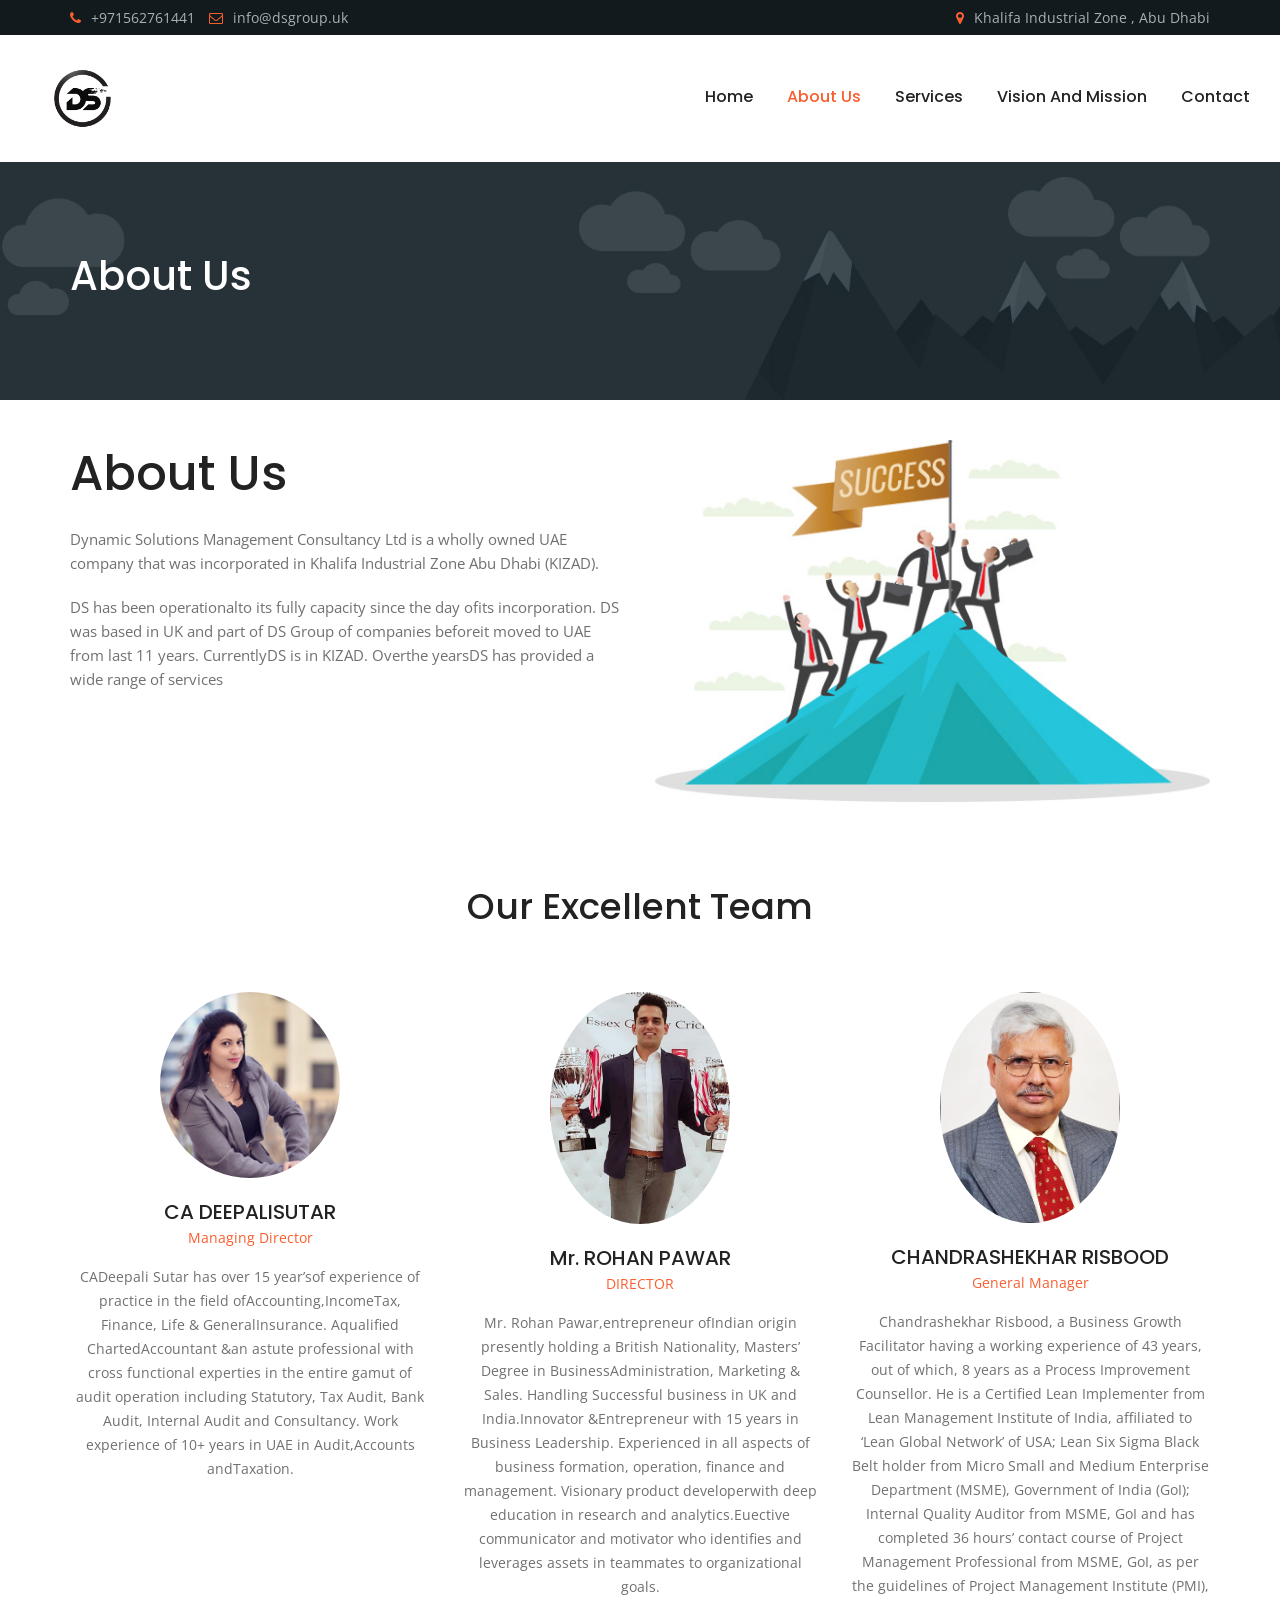
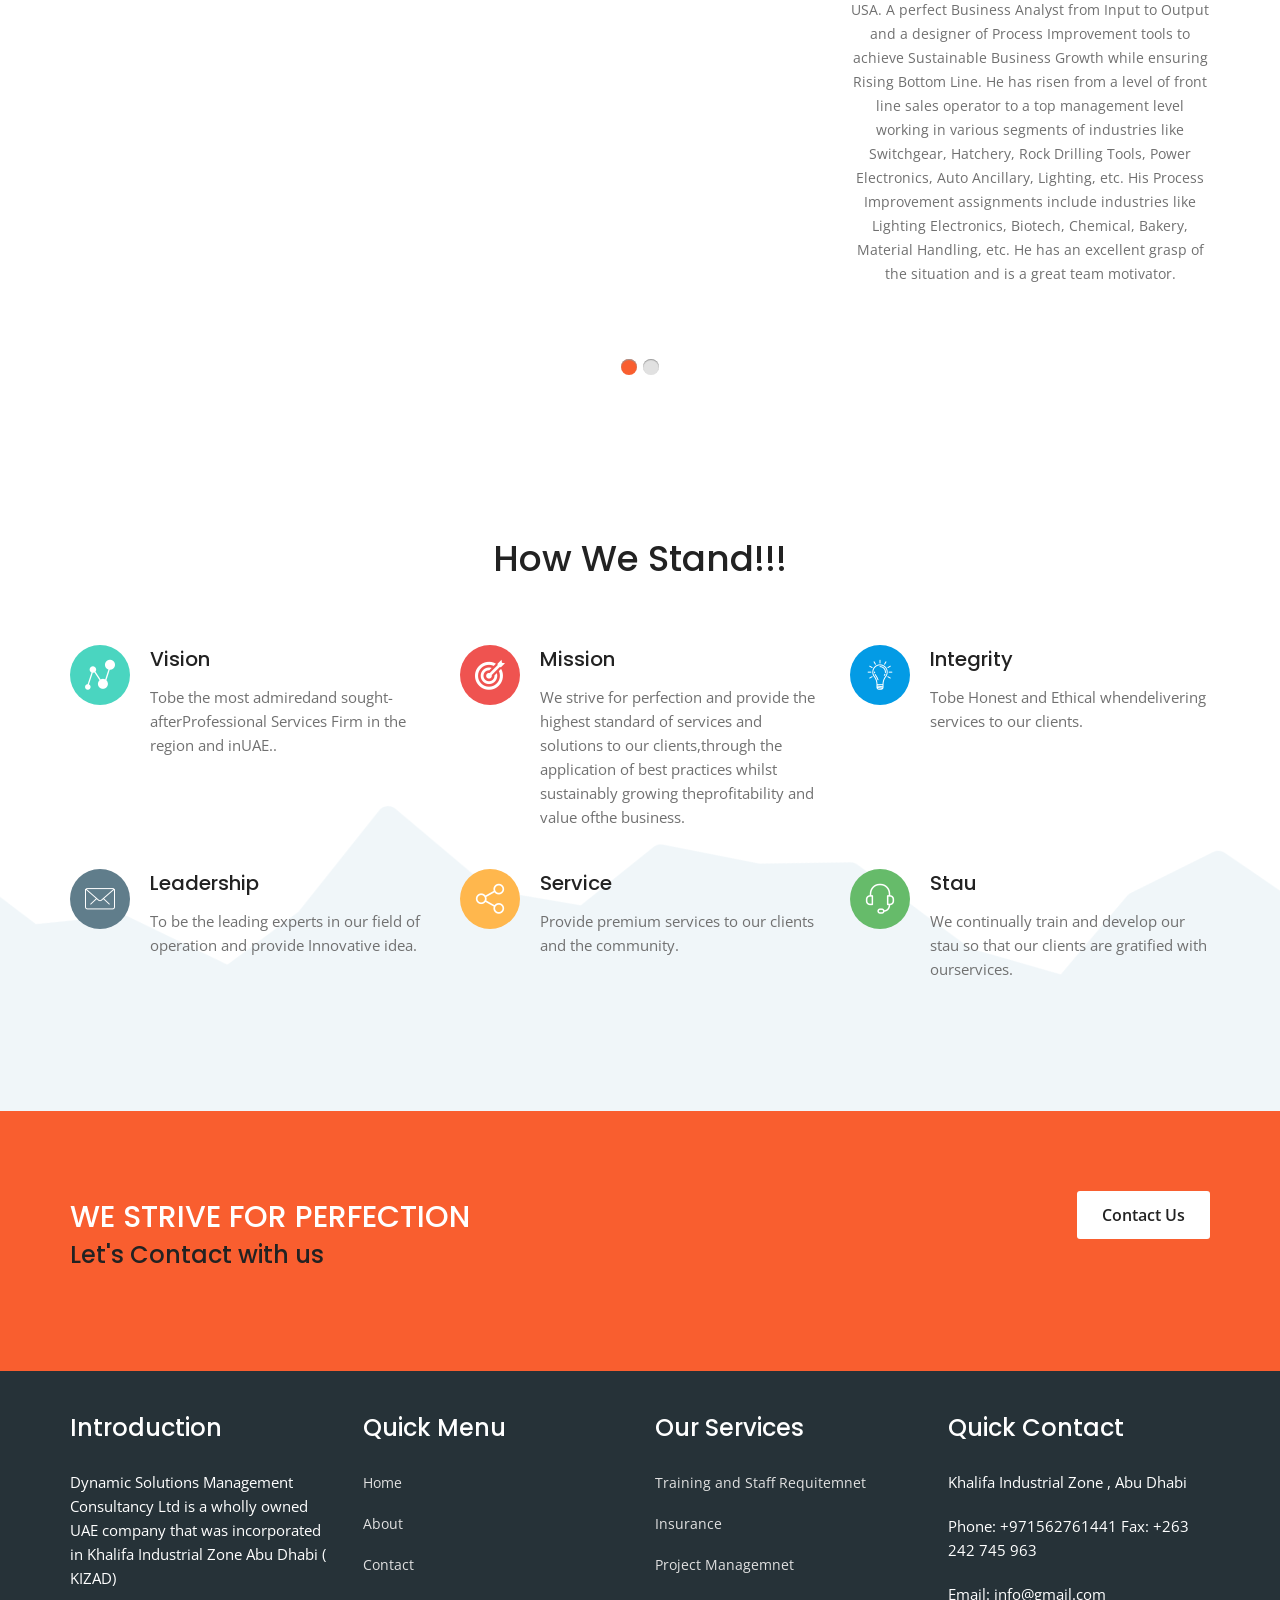
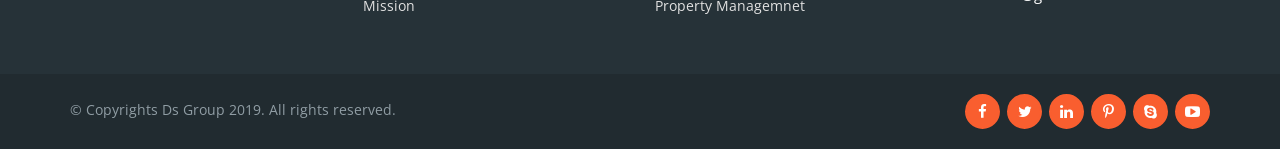
==== commit 72487dd6: "changes" ====
--- a/about.html
+++ b/about.html
@@ -47,7 +47,7 @@
                             <div class="header-phone">
                                 <ul>
                                     <li><i class="fa fa-phone" aria-hidden="true"></i>+971562761441</li>
-                                    <li><i class="fa fa-envelope-o" aria-hidden="true"></i>info@gmail.com</li>
+                                    <li><i class="fa fa-envelope-o" aria-hidden="true"></i>info@dsgroup.uk</li>
                                 </ul>
                             </div>
                         </div>
@@ -82,9 +82,9 @@
                                                
                                             </li>
                                             
-                                            <li><a href="#">Vision and Mission</a></li>
+                                            <li><a href="vision.html">Vision and Mission</a></li>
                                             
-                                            <li><a href="#">Contact</a></li>
+                                            <li><a href="contact.html">Contact</a></li>
                                              
                                         </ul>
                                     </nav>
@@ -110,9 +110,9 @@
                                                
                                             </li>
                                             
-                                            <li><a href="#">Vision and Mission</a></li>
+                                            <li><a href="vision.html">Vision and Mission</a></li>
                                             
-                                            <li><a href="#">Contact</a></li>
+                                            <li><a href="contact.html">Contact</a></li>
                                         </ul>
                                 </nav>
                             </div>
@@ -133,6 +133,30 @@
             </div>
         </div>
         <!-- Header banner End Here -->
+		
+		  <!-- Work for your success Start Here -->
+        <div class="work-success-area padding-top-bottom">
+            <div class="container">
+                <div class="row">
+                    <div class="col-lg-6 col-md-6 col-sm-6 col-xs-12">
+                        <div class="success-content">
+                            <h2>About Us</h2>
+                            <p>Dynamic Solutions Management Consultancy Ltd is a wholly owned UAE company that
+was incorporated in Khalifa Industrial Zone Abu Dhabi (KIZAD).</p>
+<p>DS has been operationalto its fully capacity since the day ofits incorporation. DS was based
+in UK and part of DS Group of companies beforeit moved to UAE from last 11 years.
+CurrentlyDS is in KIZAD. Overthe yearsDS has provided a wide range of services</p>
+                        </div>
+                    </div>
+                    <div class="col-lg-6 col-md-6 col-sm-6 col-xs-12">
+                        <div class="success-image">
+                            <img src="img/success_image.jpg" alt="success">
+                        </div>
+                    </div>
+                </div>
+            </div>
+        </div>
+        <!-- Work for your success End Here -->
         <!----Team -->
          <div class="excellent-team padding-top-bottom">
             <div class="container">
@@ -148,21 +172,41 @@
                             <a href="#"><img src="img/team/team1.jpg" alt="team"></a>
                         </div>
                         <div class="team-content">
-                            <h3><a href="#">ROHAN PAWAR</a></h3>
-                            <span class="designation">Managing Director
-</span>
+                            <h3><a href="#">CA DEEPALISUTAR</a></h3>
+                            <span class="designation">Managing Director</span>
+							<p>CADeepali Sutar has over 15 year’sof experience
+of practice in the field ofAccounting,IncomeTax,
+Finance, Life & GeneralInsurance. Aqualified
+ChartedAccountant &an astute professional with
+cross functional experties in the entire gamut of
+audit operation including Statutory, Tax Audit,
+Bank Audit, Internal Audit and Consultancy. Work
+experience of 10+ years in UAE in Audit,Accounts
+andTaxation.</p>
                             
                            
                         </div>
                     </div>
                     <div class="single-team-item">
                         <div class="team-image">
-                            <a href="#"><img src="img/team/team1.jpg" alt="team"></a>
+                            <a href="#"><img src="img/team/team2.jpg" alt="team"></a>
                         </div>
                         <div class="team-content">
-                            <h3><a href="#">DHARMAJAN PATTERI</a></h3>
-                            <span class="designation">Finance Director M Com, C.A , MBA
+                            <h3><a href="#">Mr. ROHAN PAWAR</a></h3>
+                            <span class="designation">DIRECTOR
 </span>
+<p>Mr. Rohan Pawar,entrepreneur ofIndian origin
+presently holding a British Nationality, Masters’
+Degree in BusinessAdministration, Marketing &
+Sales. Handling Successful business in UK and
+India.Innovator &Entrepreneur with 15 years in
+Business Leadership.
+Experienced in all aspects of business
+formation, operation, finance and management.
+Visionary product developerwith deep education
+in research and analytics.Euective communicator
+and motivator who identifies and leverages assets
+in teammates to organizational goals.</p>
                             
                             
                         </div>
@@ -172,13 +216,55 @@
                             <a href="#"><img src="img/team/team3.jpg" alt="team"></a>
                         </div>
                         <div class="team-content">
-                            <h3><a href="#">Prince Rana</a></h3>
+                            <h3><a href="#">CHANDRASHEKHAR RISBOOD</a></h3>
                             <span class="designation">General Manager</span>
+							<p>Chandrashekhar Risbood, a Business Growth
+Facilitator having a working experience of 43 years, out
+of which, 8 years as a Process Improvement
+Counsellor. He is a Certified Lean Implementer from
+Lean Management Institute of India, affiliated to ‘Lean
+Global Network’ of USA; Lean Six Sigma Black Belt
+holder from Micro Small and Medium Enterprise
+Department (MSME), Government of India (GoI);
+Internal Quality Auditor from MSME, GoI and has
+completed 36 hours’ contact course of Project
+Management Professional from MSME, GoI, as per
+the guidelines of Project Management Institute (PMI),
+USA. A perfect Business Analyst from Input to Output
+and a designer of Process Improvement tools to achieve
+Sustainable Business Growth while ensuring Rising
+Bottom Line. He has risen from a level of front line
+sales operator to a top management level working in
+various segments of industries like Switchgear,
+Hatchery, Rock Drilling Tools, Power Electronics,
+Auto Ancillary, Lighting, etc. His Process Improvement
+assignments include industries like Lighting
+Electronics, Biotech, Chemical, Bakery, Material
+Handling, etc. He has an excellent grasp of the situation
+and is a great team motivator. </p>
                            
                            
                         </div>
                     </div>
                     
+					 <div class="single-team-item">
+                        <div class="team-image">
+                            <a href="#"><img src="img/team/team4.jpg" alt="team"></a>
+                        </div>
+                        <div class="team-content">
+                            <h3><a href="#">Mr. PRINCE RANA</a></h3>
+                            <span class="designation">OPERATIONAL Manager</span>
+							<p>MAB inInternationalBusinessMr.Prince Rana, has 12 years’of proven experience in value
+developing and executing mid and large scale ofriskassurance services underfor local/global
+firms.Demonstrated thought leaderforinnovative ideas and solutionsthat engage client executives
+create business opportunities and competitive advantage.
+Strong talentforbuilding and cultivatingtrustrelationshipwith the clients.
+Outstanding analytical,strategic and problem-solving skills coupled with the abilityto translate
+solution into practical profitable application. </p>
+                           
+                           
+                        </div>
+                    </div>
                     
                     
                 </div>
@@ -187,28 +273,100 @@
         <!--End Team -->
        
        
-        <!-- About Video start Here -->
-        <div class="about-grow-up padding-top-bottom">
+        <!-- Take our service Start Here -->
+        <div class="take-our-service">
             <div class="container">
                 <div class="row">
-                    <div class="col-lg-6 col-md-6 col-sm-6 col-xs-12">
-                        <div class="content-part">
-                            <h2>Our Mission</h2>
-                            <p style="text-align:left">We strive for perfection and provide the highest standard of services and solutions to our clients, through the application of best practices whilst sustainably growing the profitability and value of the business<p>
-							<h2>Our Vision</h2>
-                            <p style="text-align:left">To be the most admired and sought after Professional Services Firm in the region and in UAE.<p>
-                            
-                        </div>
-                    </div>
-                    <div class="col-lg-6 col-md-6 col-sm-6 col-xs-12">
-                        <div class="grow-up-img">
-                            <img src="img/video_image.png" alt="video">
-                        </div>
-                    </div>
-                </div>
-            </div>
-        </div>
-        <!-- About Video End Here -->
+                    <div class="title-section">
+                        <h2>How We Stand!!!</h2>
+                        
+                    </div>
+                    <div class="col-lg-4 col-md-4 col-sm-4 col-xs-12">
+                        <div class="single-service">
+                            <div class="pull-left icon teal">
+                                <a><i class="flaticon-graphic"></i></a>
+                            </div>
+                            <div class="media content">
+                                <h3><a href="#">Vision</a></h3>
+                                <p>Tobe the most admiredand
+sought-afterProfessional
+Services Firm in the region and
+inUAE..</p>
+                            </div>
+                        </div>
+                    </div>
+                    <div class="col-lg-4 col-md-4 col-sm-4 col-xs-12">
+                        <div class="single-service">
+                            <div class="pull-left icon red">
+                                <a><i class="flaticon-target"></i></a>
+                            </div>
+                            <div class="media content">
+                                <h3><a href="#">Mission</a></h3>
+                                <p>We strive for perfection and provide
+the highest standard of services and
+solutions to our clients,through the
+application of best practices whilst
+sustainably growing theprofitability
+and value ofthe business.
+</p>
+                            </div>
+                        </div>
+                    </div>
+                    <div class="col-lg-4 col-md-4 col-sm-4 col-xs-12">
+                        <div class="single-service">
+                            <div class="pull-left icon blue">
+                                <a><i class="flaticon-light-bulb"></i></a>
+                            </div>
+                            <div class="media content">
+                                <h3><a href="#">Integrity</a></h3>
+                                <p>Tobe Honest and Ethical
+whendelivering services to
+our clients.</p>
+                            </div>
+                        </div>
+                    </div>
+                    <div class="col-lg-4 col-md-4 col-sm-4 col-xs-12">
+                        <div class="single-service">
+                            <div class="pull-left icon grey">
+                                <a><i class="flaticon-mail"></i></a>
+                            </div>
+                            <div class="media content">
+                                <h3><a href="#">Leadership</a></h3>
+                                <p>To be the leading experts in our
+field of operation and provide
+Innovative idea.</p>
+                            </div>
+                        </div>
+                    </div>
+                    <div class="col-lg-4 col-md-4 col-sm-4 col-xs-12">
+                        <div class="single-service">
+                            <div class="pull-left icon yellow">
+                                <a><i class="flaticon-share"></i></a>
+                            </div>
+                            <div class="media content">
+                                <h3><a href="#">Service</a></h3>
+                                <p>Provide premium services to
+our clients and the community.</p>
+                            </div>
+                        </div>
+                    </div>
+                    <div class="col-lg-4 col-md-4 col-sm-4 col-xs-12">
+                        <div class="single-service">
+                            <div class="pull-left icon green">
+                                <a><i class="flaticon-headphones"></i></a>
+                            </div>
+                            <div class="media content">
+                                <h3><a href="#">Stau</a></h3>
+                                <p>We continually train and develop
+our stau so that our clients are
+gratified with ourservices.</p>
+                            </div>
+                        </div>
+                    </div>
+                </div>
+            </div>
+        </div>
+        <!-- Take our service End Here -->
         <!-- Take our service Start Here -->
         
         <!-- Take our service End Here -->
@@ -221,7 +379,7 @@
                 <div class="row">
                     <div class="col-lg-8 col-md-8 col-sm-8 col-xs-12">
                         <div class="content">
-                            <h3>To be honest and ethical when delivering services to our clients</h3>
+                            <h3>WE STRIVE FOR PERFECTION</h3>
                             <h4>Let's Contact with us</h4>
                         </div>
                     </div>
@@ -248,16 +406,16 @@
 Dhabi ( KIZAD)</p>
                         </div>
                     </div>
-                    <div class="col-lg-3 col-md-3 col-sm-6 col-xs-12">
+                   <div class="col-lg-3 col-md-3 col-sm-6 col-xs-12">
                         <div class="title">
-                            <h3>Services</h3>
+                            <h3>Quick Menu</h3>
                         </div>
                         <div class="our-service">
                             <ul>
-                                <li><a href="#">Accounting</a></li>
-                                <li><a href="#">Business Plan</a></li>
-                                <li><a href="#">Tax Consultancy</a></li>
-                                <li><a href="#">Payroll Services</a></li>
+                                <li><a href="home.html">Home</a></li>
+                                <li><a href="about.html">About</a></li>
+                                <li><a href="contact.html">Contact</a></li>
+                                <li><a href="vision.html">Mission</a></li>
                             </ul>
                         </div>
                     </div>
@@ -267,10 +425,10 @@
                         </div>
                         <div class="popular-post">
                             <ul>
-                                <li><a href="#">Training and Staff Requitemnet</a></li>
-                                <li><a href="#">Insurance</a></li>
-                                <li><a href="#">Project Managemnet</a></li>
-                                <li><a href="#">Property Managemnet</a></li>
+                                <li><a href="services.html">Training and Staff Requitemnet</a></li>
+                                <li><a href="services.html">Insurance</a></li>
+                                <li><a href="services.html">Project Managemnet</a></li>
+                                <li><a href="services.html">Property Managemnet</a></li>
                             </ul>
                         </div>
                     </div>
--- a/style.css
+++ b/style.css
@@ -155,10 +155,7 @@
 .padding-top-bottom {
   padding: 40px 0;
 }
-.work-success-area.padding-top-bottom {
-    background:  url(img/back.jpg) center center no-repeat;
-    background-size: cover;
-}
+
 .padding-top-bottom30 {
   padding: 120px 0 90px;
 }
@@ -1141,6 +1138,7 @@
 }
 .slider-overlay .nivo-caption {
   opacity: 1;
+  background: #00000087;
 }
 .slider-default .nivo-directionNav .nivo-prevNav {
   background: #ffffff;
@@ -1959,15 +1957,11 @@
   color: #ffffff;
   font-size: 16px;
 }
+.modal{
+	z-index:99999;
+}
 /**====================== 04. About Page ========================**/
-.work-success-area .success-content h2 {
-  font-size: 36px;
-  color:white;
-}
-.work-success-area .success-content p {
-  line-height: 30px;
-  color: white;
-}
+
 .work-success-area .success-image {
   text-align: center;
 }
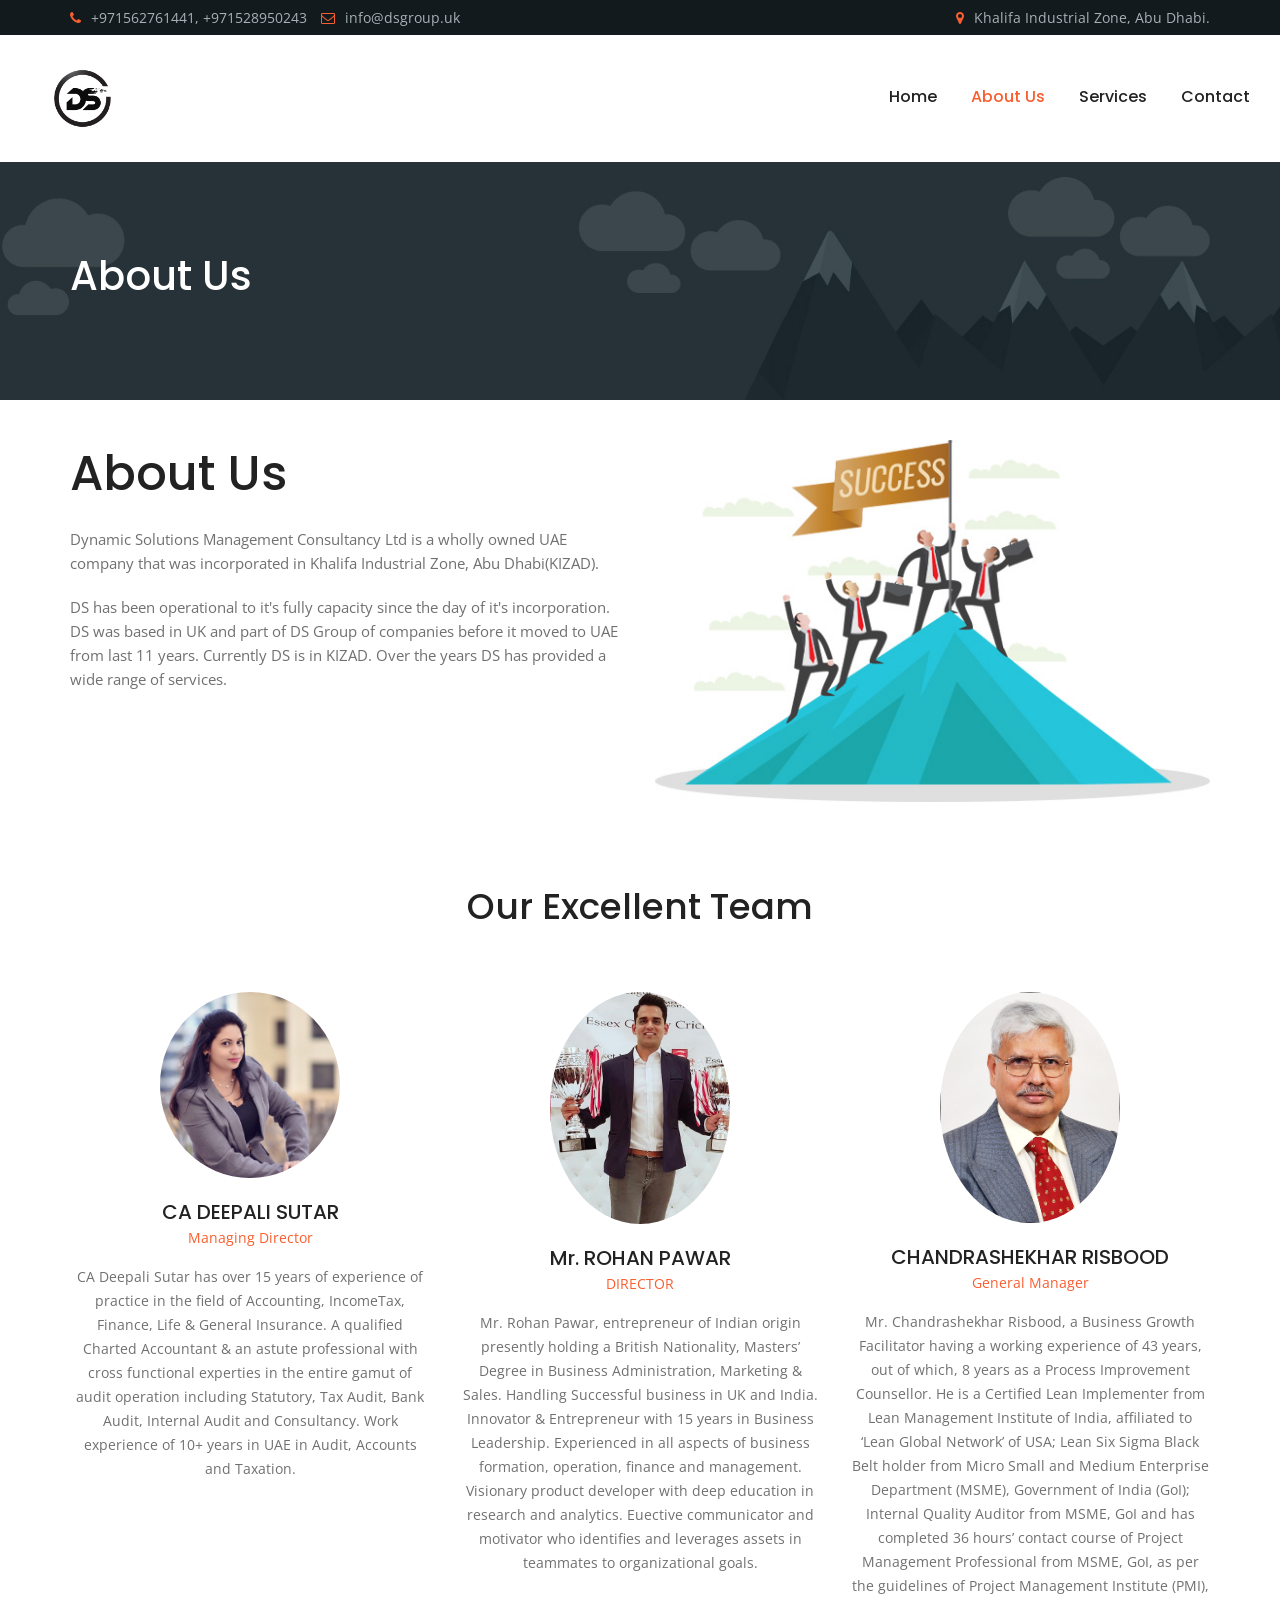
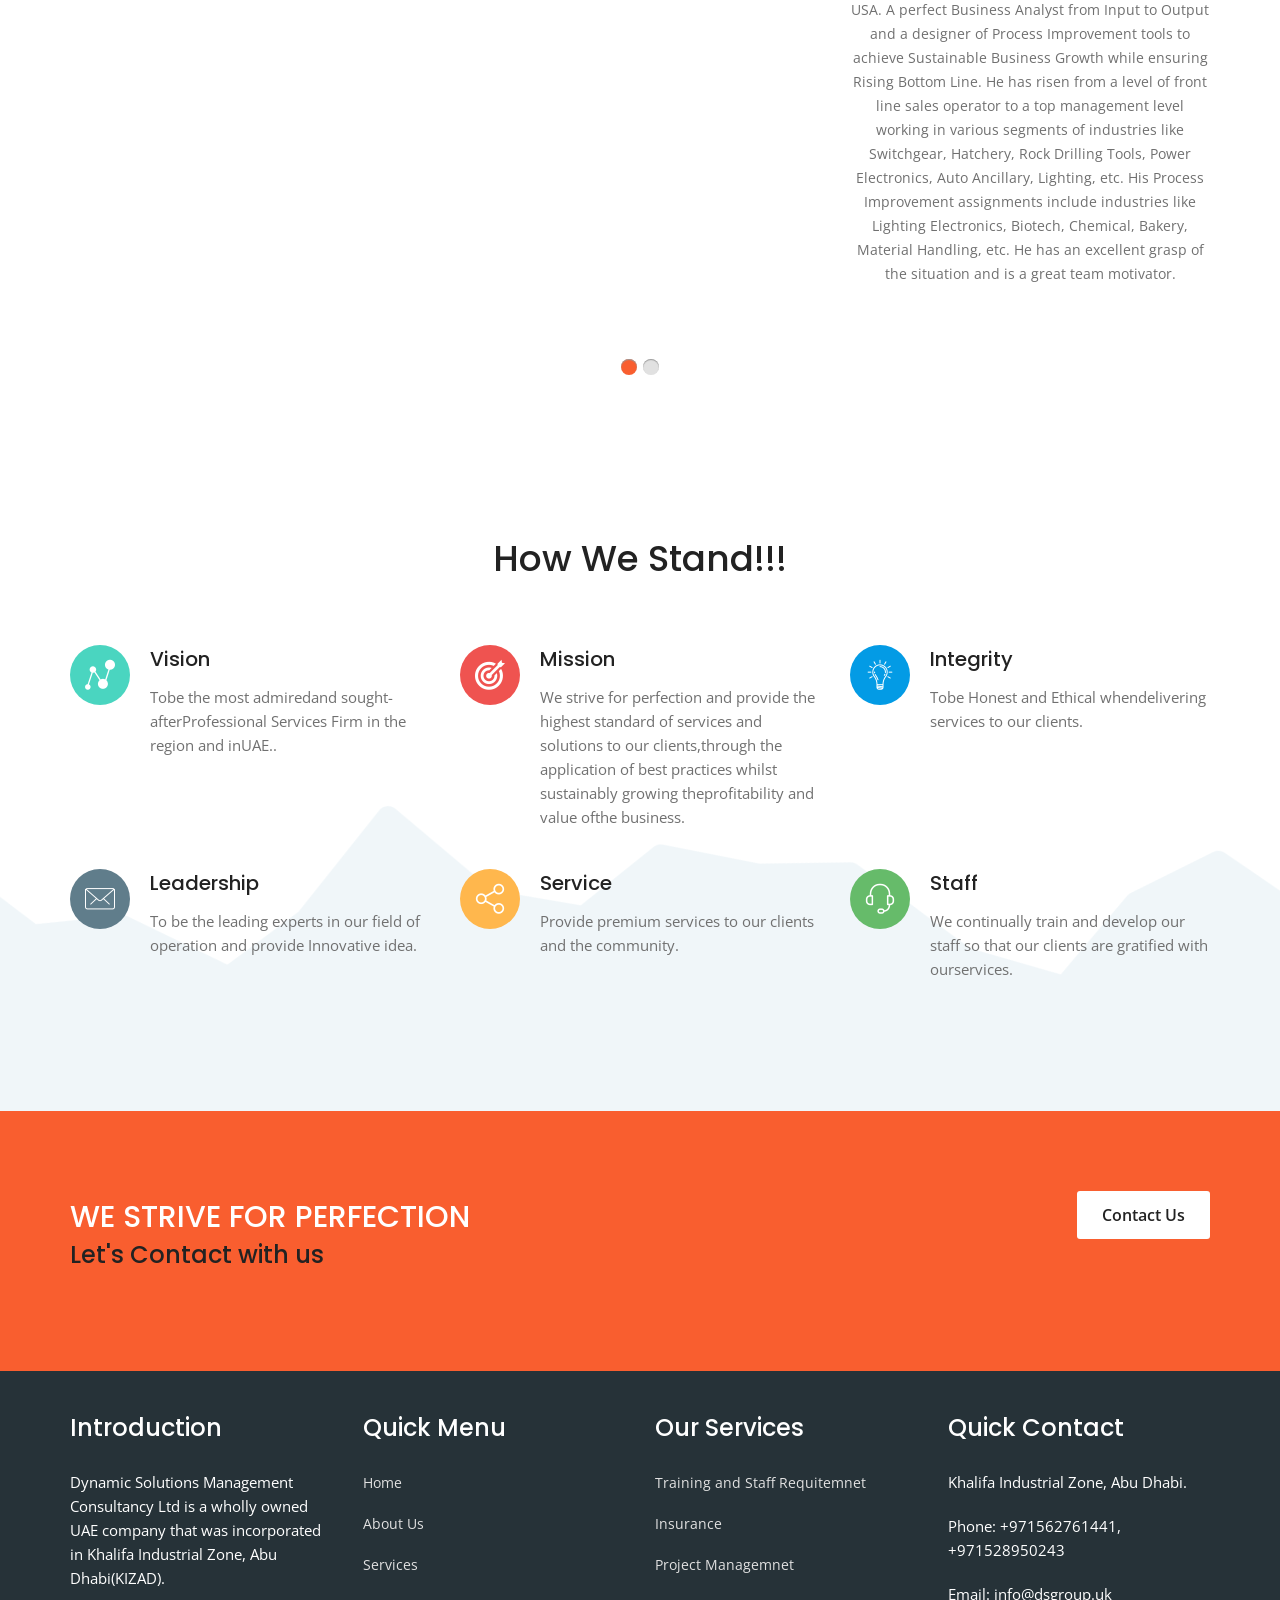
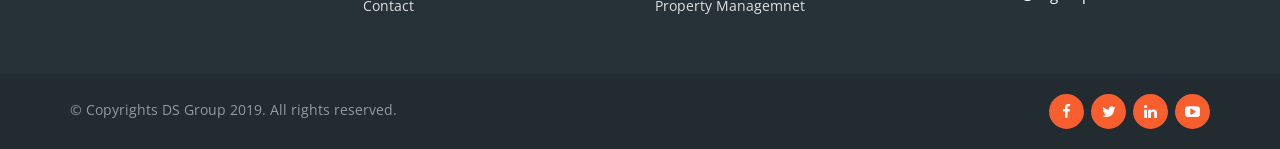
==== commit e70afe91: "spellCheck" ====
--- a/about.html
+++ b/about.html
@@ -3,7 +3,7 @@
 <head>
     <meta charset="utf-8">
     <meta http-equiv="x-ua-compatible" content="ie=edge">
-    <title>DSGROUP ABOUT </title>
+    <title>DS GROUP</title>
     <meta name="description" content="">
     <meta name="viewport" content="width=device-width, initial-scale=1">
     <!-- Favicon -->
@@ -46,7 +46,7 @@
                         <div class="col-lg-6 col-md-6 col-sm-6 col-xs-12">
                             <div class="header-phone">
                                 <ul>
-                                    <li><i class="fa fa-phone" aria-hidden="true"></i>+971562761441</li>
+                                    <li><i class="fa fa-phone" aria-hidden="true"></i>+971562761441, +971528950243</li>
                                     <li><i class="fa fa-envelope-o" aria-hidden="true"></i>info@dsgroup.uk</li>
                                 </ul>
                             </div>
@@ -54,8 +54,7 @@
                         <div class="col-lg-6 col-md-6 col-sm-6 col-xs-12">
                             <div class="header-address">
                                 <ul>
-                                    <li><i class="fa fa-map-marker" aria-hidden="true"></i>Khalifa Industrial Zone , Abu Dhabi</li>
-                                   
+                                    <li><i class="fa fa-map-marker" aria-hidden="true"></i>Khalifa Industrial Zone, Abu Dhabi.</li>
                                 </ul>
                             </div>
                         </div>
@@ -75,17 +74,10 @@
                                 <div class="main-menu">
                                     <nav>
                                         <ul>
-                                            <li><a href="index.html">Home</a>
-                                            </li>
+                                            <li><a href="index.html">Home</a></li>
                                             <li class="active"><a href="about.html">About Us</a></li>
-                                            <li><a href="services.html">Services</a>
-                                               
-                                            </li>
-                                            
-                                            <li><a href="vision.html">Vision and Mission</a></li>
-                                            
+                                            <li><a href="services.html">Services</a></li>
                                             <li><a href="contact.html">Contact</a></li>
-                                             
                                         </ul>
                                     </nav>
                                 </div>
@@ -103,17 +95,11 @@
                             <div class="mobile-menu">
                                 <nav id="dropdown">
                                     <ul>
-                                           <li class="active"><a href="index.html">Home</a>
-                                            </li>
-                                            <li><a href="about.html">About Us</a></li>
-                                            <li><a href="services.html">Services</a>
-                                               
-                                            </li>
-                                            
-                                            <li><a href="vision.html">Vision and Mission</a></li>
-                                            
-                                            <li><a href="contact.html">Contact</a></li>
-                                        </ul>
+                                    	<li><a href="index.html">Home</a></li>
+                                        <li class="active"><a href="about.html">About Us</a></li>
+                                        <li><a href="services.html">Services</a></li>
+                                        <li><a href="contact.html">Contact</a></li>
+                                    </ul>
                                 </nav>
                             </div>
                         </div>
@@ -142,10 +128,10 @@
                         <div class="success-content">
                             <h2>About Us</h2>
                             <p>Dynamic Solutions Management Consultancy Ltd is a wholly owned UAE company that
-was incorporated in Khalifa Industrial Zone Abu Dhabi (KIZAD).</p>
-<p>DS has been operationalto its fully capacity since the day ofits incorporation. DS was based
-in UK and part of DS Group of companies beforeit moved to UAE from last 11 years.
-CurrentlyDS is in KIZAD. Overthe yearsDS has provided a wide range of services</p>
+was incorporated in Khalifa Industrial Zone, Abu Dhabi(KIZAD).</p>
+<p>DS has been operational to it's fully capacity since the day of it's incorporation. DS was based
+in UK and part of DS Group of companies before it moved to UAE from last 11 years.
+Currently DS is in KIZAD. Over the years DS has provided a wide range of services.</p>
                         </div>
                     </div>
                     <div class="col-lg-6 col-md-6 col-sm-6 col-xs-12">
@@ -172,17 +158,17 @@
                             <a href="#"><img src="img/team/team1.jpg" alt="team"></a>
                         </div>
                         <div class="team-content">
-                            <h3><a href="#">CA DEEPALISUTAR</a></h3>
+                            <h3><a href="#">CA DEEPALI SUTAR</a></h3>
                             <span class="designation">Managing Director</span>
-							<p>CADeepali Sutar has over 15 year’sof experience
-of practice in the field ofAccounting,IncomeTax,
-Finance, Life & GeneralInsurance. Aqualified
-ChartedAccountant &an astute professional with
+							<p>CA Deepali Sutar has over 15 years of experience
+of practice in the field of Accounting, IncomeTax,
+Finance, Life & General Insurance. A qualified
+Charted Accountant & an astute professional with
 cross functional experties in the entire gamut of
 audit operation including Statutory, Tax Audit,
 Bank Audit, Internal Audit and Consultancy. Work
-experience of 10+ years in UAE in Audit,Accounts
-andTaxation.</p>
+experience of 10+ years in UAE in Audit, Accounts
+and Taxation.</p>
                             
                            
                         </div>
@@ -195,16 +181,16 @@
                             <h3><a href="#">Mr. ROHAN PAWAR</a></h3>
                             <span class="designation">DIRECTOR
 </span>
-<p>Mr. Rohan Pawar,entrepreneur ofIndian origin
+<p>Mr. Rohan Pawar, entrepreneur of Indian origin
 presently holding a British Nationality, Masters’
-Degree in BusinessAdministration, Marketing &
+Degree in Business Administration, Marketing &
 Sales. Handling Successful business in UK and
-India.Innovator &Entrepreneur with 15 years in
+India. Innovator & Entrepreneur with 15 years in
 Business Leadership.
 Experienced in all aspects of business
 formation, operation, finance and management.
-Visionary product developerwith deep education
-in research and analytics.Euective communicator
+Visionary product developer with deep education
+in research and analytics. Euective communicator
 and motivator who identifies and leverages assets
 in teammates to organizational goals.</p>
                             
@@ -218,7 +204,7 @@
                         <div class="team-content">
                             <h3><a href="#">CHANDRASHEKHAR RISBOOD</a></h3>
                             <span class="designation">General Manager</span>
-							<p>Chandrashekhar Risbood, a Business Growth
+							<p>Mr. Chandrashekhar Risbood, a Business Growth
 Facilitator having a working experience of 43 years, out
 of which, 8 years as a Process Improvement
 Counsellor. He is a Certified Lean Implementer from
@@ -254,13 +240,13 @@
                         <div class="team-content">
                             <h3><a href="#">Mr. PRINCE RANA</a></h3>
                             <span class="designation">OPERATIONAL Manager</span>
-							<p>MAB inInternationalBusinessMr.Prince Rana, has 12 years’of proven experience in value
-developing and executing mid and large scale ofriskassurance services underfor local/global
-firms.Demonstrated thought leaderforinnovative ideas and solutionsthat engage client executives
+							<p>MAB in International Business Mr.Prince Rana, has 12 years’of proven experience in value
+developing and executing mid and large scale of risk assurance services under for local & global
+firms. Demonstrated thought leader for innovative ideas and solutions that engage client executives
 create business opportunities and competitive advantage.
-Strong talentforbuilding and cultivatingtrustrelationshipwith the clients.
-Outstanding analytical,strategic and problem-solving skills coupled with the abilityto translate
-solution into practical profitable application. </p>
+Strong talent for building and cultivating trust relationship with the clients.
+Outstanding analytical, strategic and problem-solving skills coupled with the ability to translate
+solution into practical profitable application.</p>
                            
                            
                         </div>
@@ -356,9 +342,9 @@
                                 <a><i class="flaticon-headphones"></i></a>
                             </div>
                             <div class="media content">
-                                <h3><a href="#">Stau</a></h3>
+                                <h3><a href="#">Staff</a></h3>
                                 <p>We continually train and develop
-our stau so that our clients are
+our staff so that our clients are
 gratified with ourservices.</p>
                             </div>
                         </div>
@@ -402,8 +388,7 @@
                         </div>
                         <div class="sourav">
                         <p>Dynamic Solutions Management Consultancy Ltd is a wholly
-owned UAE company that was incorporated in Khalifa Industrial Zone Abu
-Dhabi ( KIZAD)</p>
+owned UAE company that was incorporated in Khalifa Industrial Zone, Abu Dhabi(KIZAD).</p>
                         </div>
                     </div>
                    <div class="col-lg-3 col-md-3 col-sm-6 col-xs-12">
@@ -412,10 +397,10 @@
                         </div>
                         <div class="our-service">
                             <ul>
-                                <li><a href="home.html">Home</a></li>
-                                <li><a href="about.html">About</a></li>
-                                <li><a href="contact.html">Contact</a></li>
-                                <li><a href="vision.html">Mission</a></li>
+								<li><a href="home.html">Home</a></li>
+                                <li><a href="about.html">About Us</a></li>
+                                <li><a href="services.html">Services</a></li>
+                                <li><a href="contact.html">Contact</a></li>                            
                             </ul>
                         </div>
                     </div>
@@ -437,11 +422,9 @@
                             <h3>Quick Contact</h3>
                         </div>
                         <div class="sourav">
-                        <p>Khalifa Industrial Zone , Abu Dhabi</p> 
-                        
-                        <p>Phone: +971562761441 
-Fax: +263 242 745 963</p>
-                        <p>Email: info@gmail.com</p>
+                        	<p>Khalifa Industrial Zone, Abu Dhabi.</p> 
+                        	<p>Phone: +971562761441, +971528950243</p>
+                        	<p>Email: info@dsgroup.uk</p>
                         </div>
                     </div>
                 </div>
@@ -454,18 +437,18 @@
                 <div class="row">
                     <div class="col-lg-8 col-md-8 col-sm-8 col-xs-12">
                         <div class="copy-right">
-                            <p>© Copyrights Ds Group 2019. All rights reserved.</p>
+                            <p>© Copyrights DS Group 2019. All rights reserved.</p>
                         </div>
                     </div>
                     <div class="col-lg-4 col-md-4 col-sm-4 col-xs-12">
                         <div class="social-media">
                             <ul>
-                                <li><a href="#"><i class="fa fa-facebook" aria-hidden="true"></i></a></li>
-                                <li><a href="#"><i class="fa fa-twitter" aria-hidden="true"></i></a></li>
-                                <li><a href="#"><i class="fa fa-linkedin" aria-hidden="true"></i></a></li>
-                                <li><a href="#"><i class="fa fa-pinterest-p" aria-hidden="true"></i></a></li>
-                                <li><a href="#"><i class="fa fa-skype" aria-hidden="true"></i></a></li>
-                                <li><a href="#"><i class="fa fa-youtube-play" aria-hidden="true"></i></a></li>
+                                <li><a href="www.facebook.com/dsgroup2729/"><i class="fa fa-facebook" aria-hidden="true"></i></a></li>
+                                <li><a href="https://twitter.com/DsgroupDynamic"><i class="fa fa-twitter" aria-hidden="true"></i></a></li>
+                                <li><a href="https://www.linkedin.com/in/dynamic-solutions-dsgroup-5b8905194/"><i class="fa fa-linkedin" aria-hidden="true"></i></a></li>
+                                <!-- <li><a href="#"><i class="fa fa-pinterest-p" aria-hidden="true"></i></a></li>
+                                <li><a href="#"><i class="fa fa-skype" aria-hidden="true"></i></a></li> -->
+                                <li><a href="https://www.youtube.com/channel/UCQA1uVFbkmBCV0bNrxU11fg?view_as=subscriber"><i class="fa fa-youtube-play" aria-hidden="true"></i></a></li>
                             </ul>
                         </div>
                     </div>
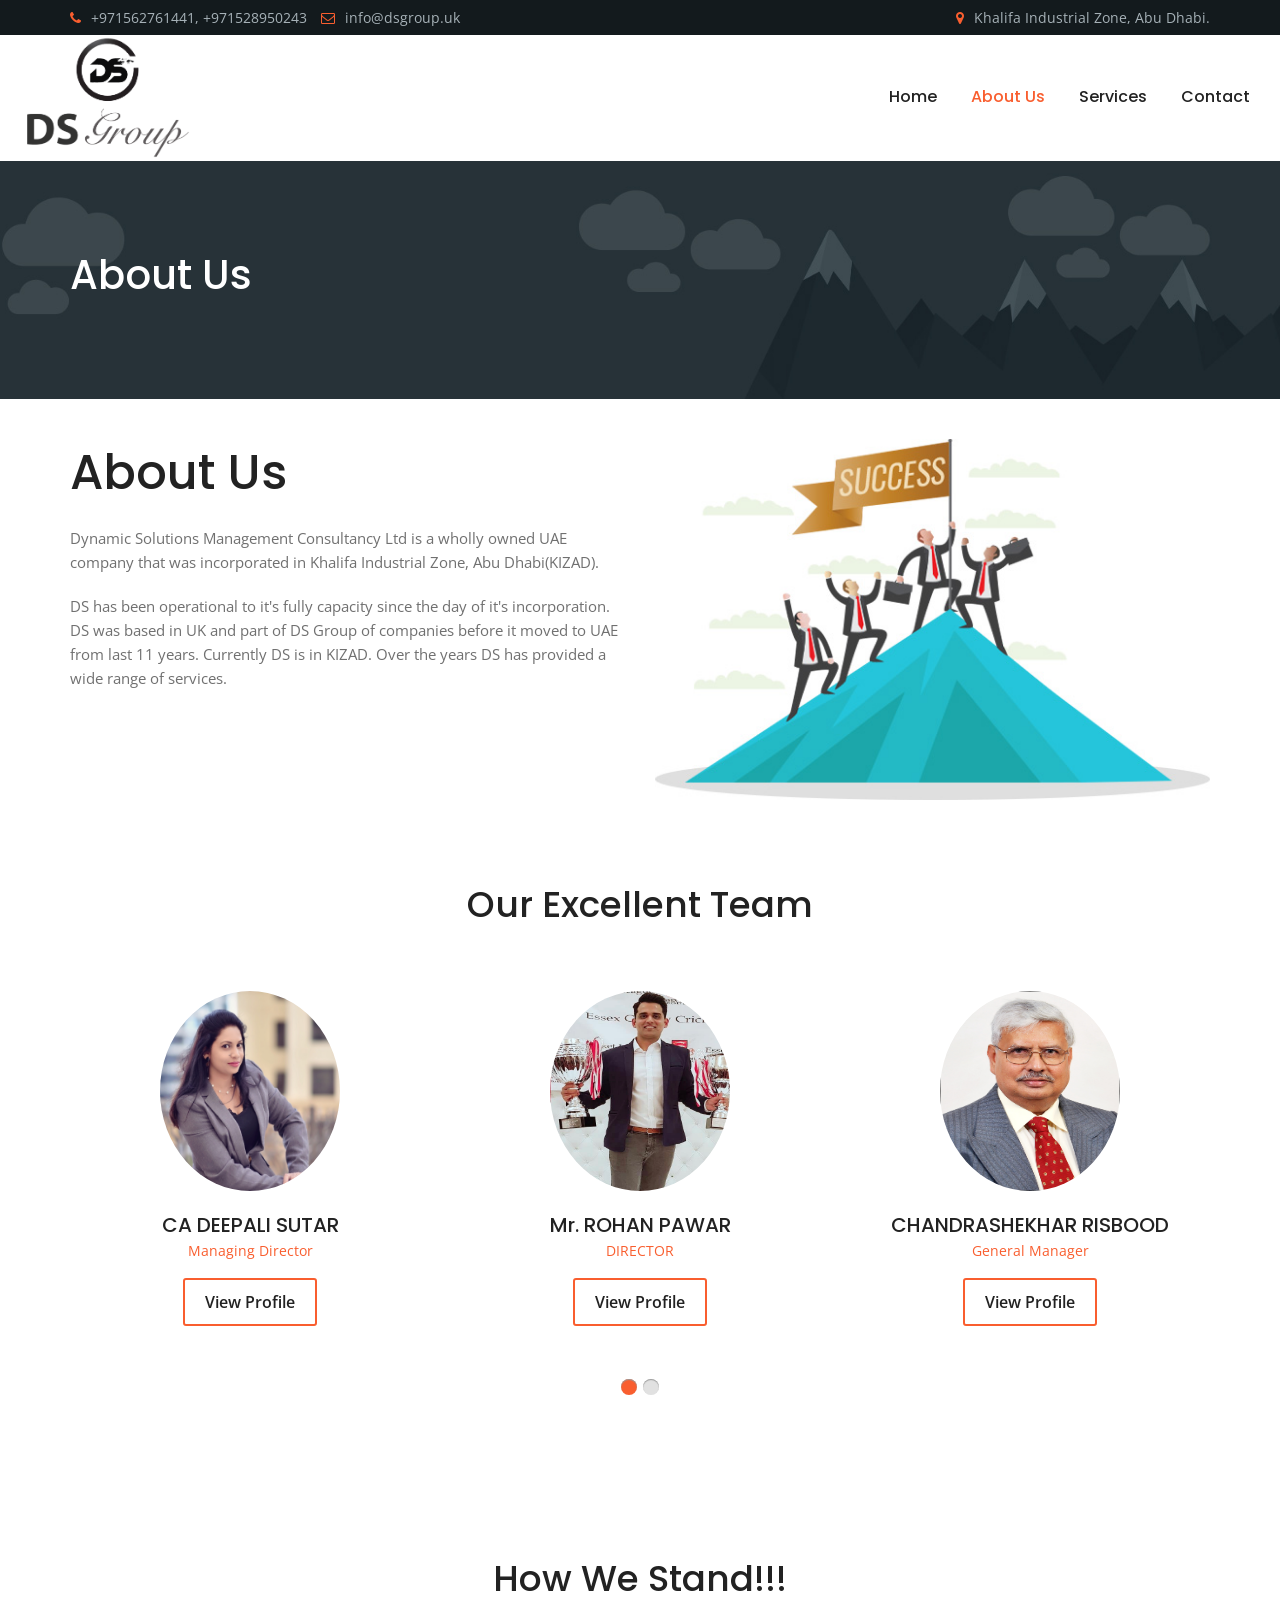
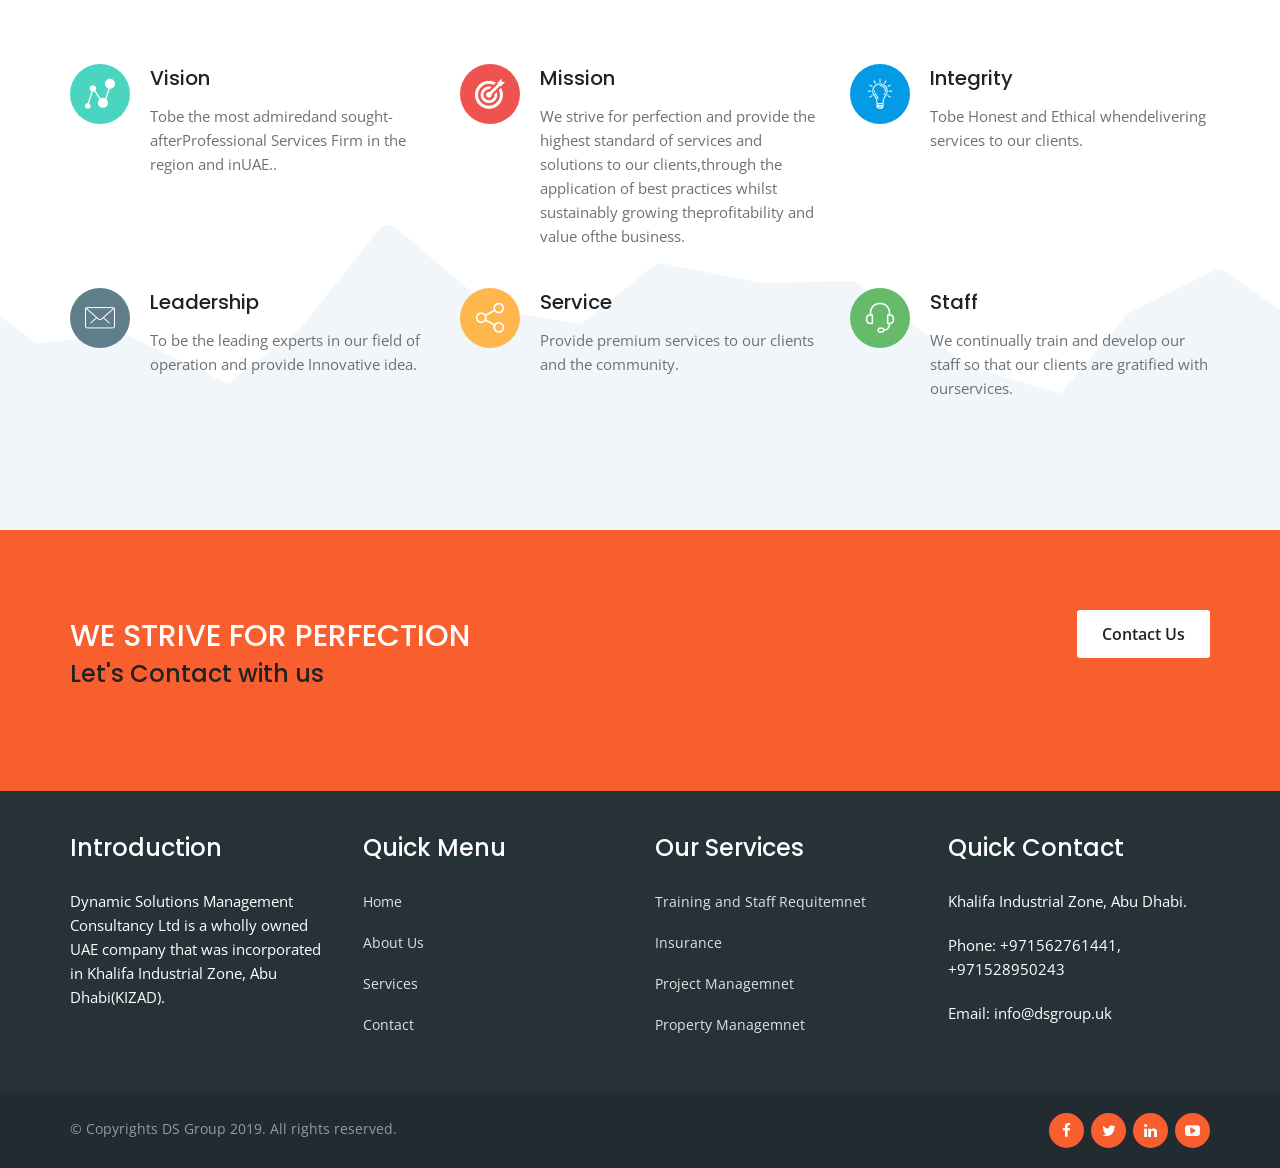
==== commit 4c58f5f4: "saurabh changes" ====
--- a/about.html
+++ b/about.html
@@ -160,15 +160,8 @@
                         <div class="team-content">
                             <h3><a href="#">CA DEEPALI SUTAR</a></h3>
                             <span class="designation">Managing Director</span>
-							<p>CA Deepali Sutar has over 15 years of experience
-of practice in the field of Accounting, IncomeTax,
-Finance, Life & General Insurance. A qualified
-Charted Accountant & an astute professional with
-cross functional experties in the entire gamut of
-audit operation including Statutory, Tax Audit,
-Bank Audit, Internal Audit and Consultancy. Work
-experience of 10+ years in UAE in Audit, Accounts
-and Taxation.</p>
+                            <a class="ghost-btn sutar" href="#">View Profile</a>
+							
                             
                            
                         </div>
@@ -181,18 +174,7 @@
                             <h3><a href="#">Mr. ROHAN PAWAR</a></h3>
                             <span class="designation">DIRECTOR
 </span>
-<p>Mr. Rohan Pawar, entrepreneur of Indian origin
-presently holding a British Nationality, Masters’
-Degree in Business Administration, Marketing &
-Sales. Handling Successful business in UK and
-India. Innovator & Entrepreneur with 15 years in
-Business Leadership.
-Experienced in all aspects of business
-formation, operation, finance and management.
-Visionary product developer with deep education
-in research and analytics. Euective communicator
-and motivator who identifies and leverages assets
-in teammates to organizational goals.</p>
+<a class="ghost-btn pawar" href="#">View Profile</a>
                             
                             
                         </div>
@@ -204,30 +186,8 @@
                         <div class="team-content">
                             <h3><a href="#">CHANDRASHEKHAR RISBOOD</a></h3>
                             <span class="designation">General Manager</span>
-							<p>Mr. Chandrashekhar Risbood, a Business Growth
-Facilitator having a working experience of 43 years, out
-of which, 8 years as a Process Improvement
-Counsellor. He is a Certified Lean Implementer from
-Lean Management Institute of India, affiliated to ‘Lean
-Global Network’ of USA; Lean Six Sigma Black Belt
-holder from Micro Small and Medium Enterprise
-Department (MSME), Government of India (GoI);
-Internal Quality Auditor from MSME, GoI and has
-completed 36 hours’ contact course of Project
-Management Professional from MSME, GoI, as per
-the guidelines of Project Management Institute (PMI),
-USA. A perfect Business Analyst from Input to Output
-and a designer of Process Improvement tools to achieve
-Sustainable Business Growth while ensuring Rising
-Bottom Line. He has risen from a level of front line
-sales operator to a top management level working in
-various segments of industries like Switchgear,
-Hatchery, Rock Drilling Tools, Power Electronics,
-Auto Ancillary, Lighting, etc. His Process Improvement
-assignments include industries like Lighting
-Electronics, Biotech, Chemical, Bakery, Material
-Handling, etc. He has an excellent grasp of the situation
-and is a great team motivator. </p>
+                            <a class="ghost-btn rishbood" href="#">View Profile</a>
+							
                            
                            
                         </div>
@@ -240,13 +200,8 @@
                         <div class="team-content">
                             <h3><a href="#">Mr. PRINCE RANA</a></h3>
                             <span class="designation">OPERATIONAL Manager</span>
-							<p>MAB in International Business Mr.Prince Rana, has 12 years’of proven experience in value
-developing and executing mid and large scale of risk assurance services under for local & global
-firms. Demonstrated thought leader for innovative ideas and solutions that engage client executives
-create business opportunities and competitive advantage.
-Strong talent for building and cultivating trust relationship with the clients.
-Outstanding analytical, strategic and problem-solving skills coupled with the ability to translate
-solution into practical profitable application.</p>
+                            <a class="ghost-btn prince" href="#">View Profile</a>
+						
                            
                            
                         </div>
@@ -489,3 +444,171 @@
 
 
 </html>
+<!-- Sutar
+ Modal -->
+<div id="projectModal" class="modal fade" role="dialog">
+  <div class="modal-dialog">
+
+    <!-- Modal content-->
+    <div class="modal-content">
+      <div class="modal-header">
+        <button type="button" class="close" data-dismiss="modal">&times;</button>
+        <h4 class="modal-title">CA Deepali Sutar</h4>
+      </div>
+      <div class="modal-body">
+          CA Deepali Sutar has over 15 years of experience
+of practice in the field of Accounting, IncomeTax,
+Finance, Life & General Insurance. A qualified
+Charted Accountant & an astute professional with
+cross functional experties in the entire gamut of
+audit operation including Statutory, Tax Audit,
+Bank Audit, Internal Audit and Consultancy. Work
+experience of 10+ years in UAE in Audit, Accounts
+and Taxation.
+      </div>
+      <div class="modal-footer">
+        <button type="button" class="btn btn-default" data-dismiss="modal">Close</button>
+      </div>
+    </div>
+
+  </div>
+</div>
+
+<!-- Sutar
+ Modal -->
+<div id="pawarModal" class="modal fade" role="dialog">
+  <div class="modal-dialog">
+
+    <!-- Modal content-->
+    <div class="modal-content">
+      <div class="modal-header">
+        <button type="button" class="close" data-dismiss="modal">&times;</button>
+        <h4 class="modal-title">Mr. Rohan Pawar</h4>
+      </div>
+      <div class="modal-body">
+          Mr. Rohan Pawar, entrepreneur of Indian origin
+presently holding a British Nationality, Masters’
+Degree in Business Administration, Marketing &
+Sales. Handling Successful business in UK and
+India. Innovator & Entrepreneur with 15 years in
+Business Leadership.
+Experienced in all aspects of business
+formation, operation, finance and management.
+Visionary product developer with deep education
+in research and analytics. Euective communicator
+and motivator who identifies and leverages assets
+in teammates to organizational goals.
+      </div>
+      <div class="modal-footer">
+        <button type="button" class="btn btn-default" data-dismiss="modal">Close</button>
+      </div>
+    </div>
+
+  </div>
+</div>
+
+<!-- Sutar
+ Modal -->
+<div id="rishboodModal" class="modal fade" role="dialog">
+  <div class="modal-dialog">
+
+    <!-- Modal content-->
+    <div class="modal-content">
+      <div class="modal-header">
+        <button type="button" class="close" data-dismiss="modal">&times;</button>
+        <h4 class="modal-title">Mr. Chandrashekhar Risbood</h4>
+      </div>
+      <div class="modal-body">
+          Mr. Chandrashekhar Risbood, a Business Growth
+Facilitator having a working experience of 43 years, out
+of which, 8 years as a Process Improvement
+Counsellor. He is a Certified Lean Implementer from
+Lean Management Institute of India, affiliated to ‘Lean
+Global Network’ of USA; Lean Six Sigma Black Belt
+holder from Micro Small and Medium Enterprise
+Department (MSME), Government of India (GoI);
+Internal Quality Auditor from MSME, GoI and has
+completed 36 hours’ contact course of Project
+Management Professional from MSME, GoI, as per
+the guidelines of Project Management Institute (PMI),
+USA. A perfect Business Analyst from Input to Output
+and a designer of Process Improvement tools to achieve
+Sustainable Business Growth while ensuring Rising
+Bottom Line. He has risen from a level of front line
+sales operator to a top management level working in
+various segments of industries like Switchgear,
+Hatchery, Rock Drilling Tools, Power Electronics,
+Auto Ancillary, Lighting, etc. His Process Improvement
+assignments include industries like Lighting
+Electronics, Biotech, Chemical, Bakery, Material
+Handling, etc. He has an excellent grasp of the situation
+and is a great team motivator.
+      </div>
+      <div class="modal-footer">
+        <button type="button" class="btn btn-default" data-dismiss="modal">Close</button>
+      </div>
+    </div>
+
+  </div>
+</div>
+
+
+<!-- Sutar
+ Modal -->
+<div id="princeModal" class="modal fade" role="dialog">
+  <div class="modal-dialog">
+
+    <!-- Modal content-->
+    <div class="modal-content">
+      <div class="modal-header">
+        <button type="button" class="close" data-dismiss="modal">&times;</button>
+        <h4 class="modal-title">Mr.Prince Rana</h4>
+      </div>
+      <div class="modal-body">
+         MAB in International Business Mr.Prince Rana, has 12 years’of proven experience in value
+developing and executing mid and large scale of risk assurance services under for local & global
+firms. Demonstrated thought leader for innovative ideas and solutions that engage client executives
+create business opportunities and competitive advantage.
+Strong talent for building and cultivating trust relationship with the clients.
+Outstanding analytical, strategic and problem-solving skills coupled with the ability to translate
+solution into practical profitable application.
+      </div>
+      <div class="modal-footer">
+        <button type="button" class="btn btn-default" data-dismiss="modal">Close</button>
+      </div>
+    </div>
+
+  </div>
+</div>
+
+<script type="text/javascript">
+	$(document).ready(function(e){
+		$('.sutar').on('click',function(){
+			 $('#projectModal').modal({
+        show: true
+    });
+		})
+
+
+		$('.pawar').on('click',function(){
+			 $('#pawarModal').modal({
+        show: true
+    });
+		})
+
+		$('.rishbood').on('click',function(){
+			 $('#rishboodModal').modal({
+        show: true
+    });
+		})
+
+       $('.prince').on('click',function(){
+			 $('#princeModal').modal({
+        show: true
+    });
+		})
+
+
+	})
+
+</script>
--- a/style.css
+++ b/style.css
@@ -3126,6 +3126,7 @@
   display: inline-block;
   border-radius: 50%;
   width: 50%;
+  height:200px;
 }
 .excellent-team .single-team-item .team-content h3 {
   font-size: 20px;
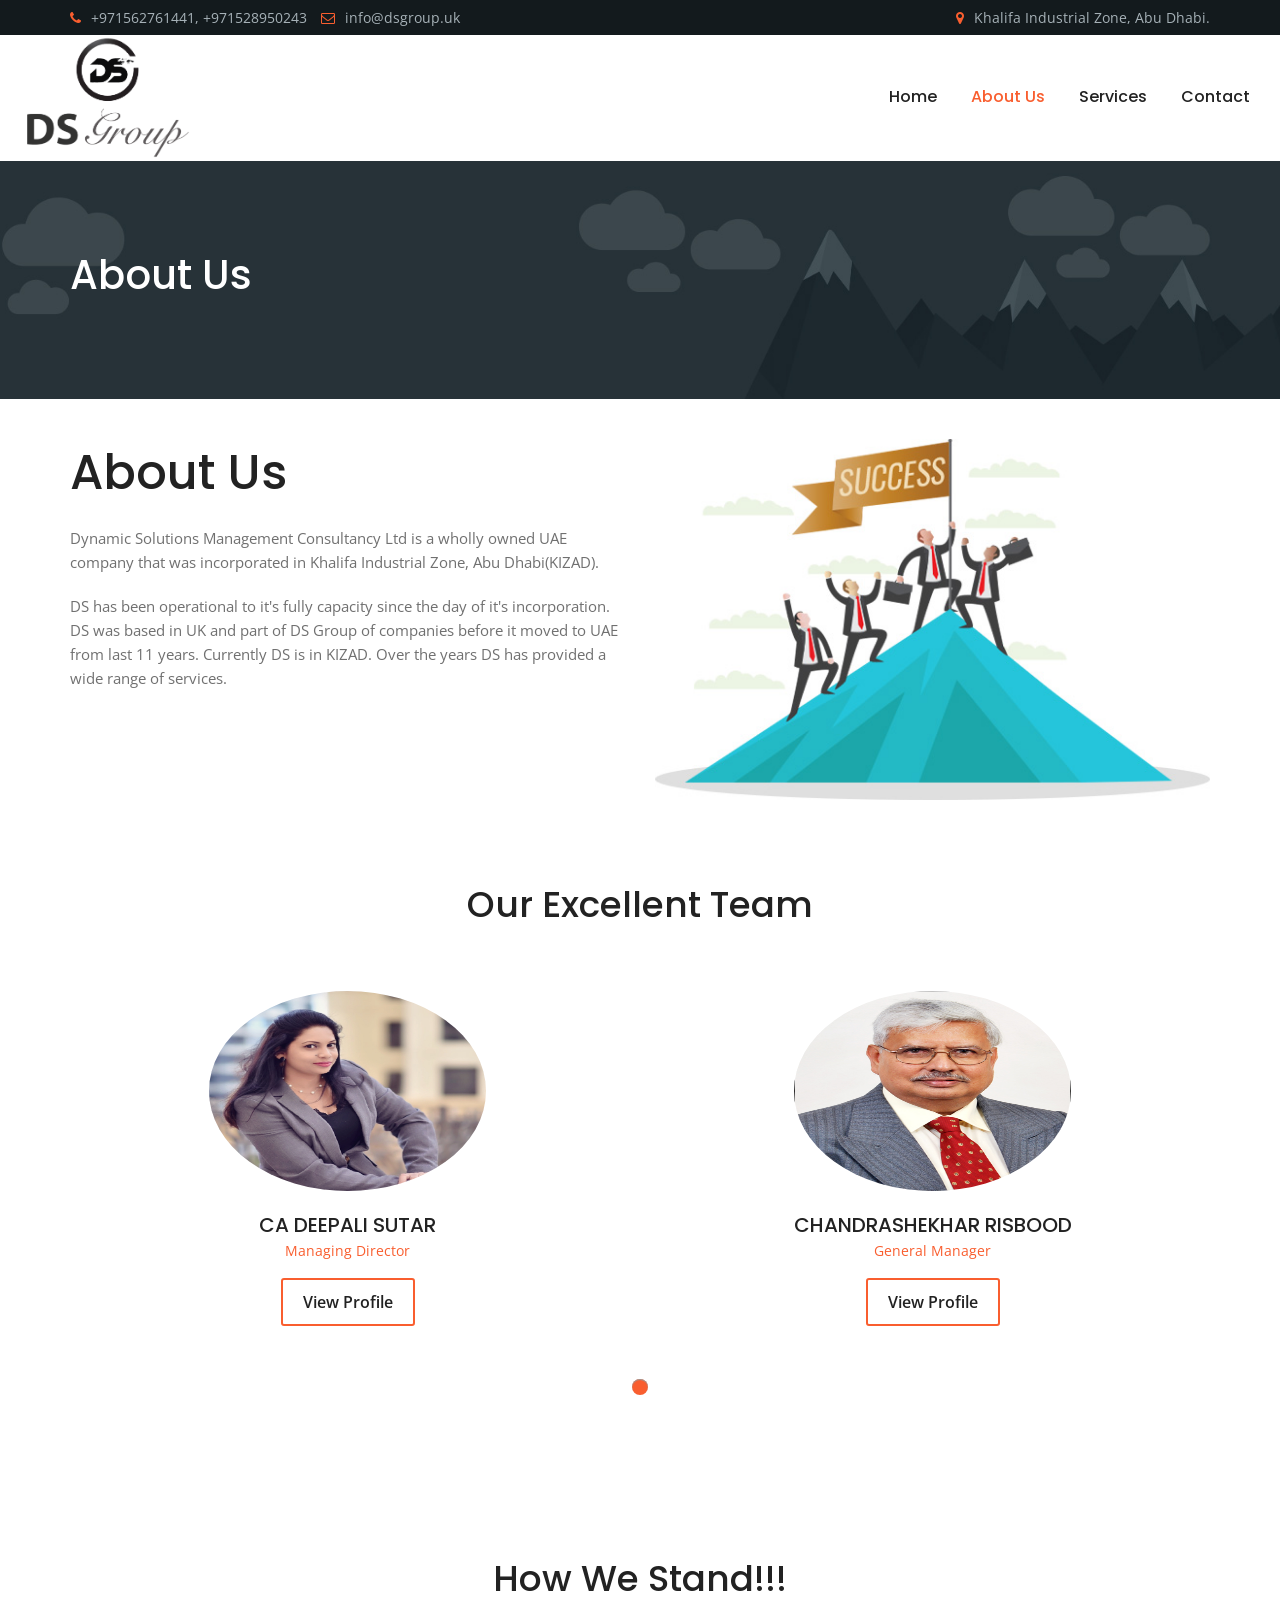
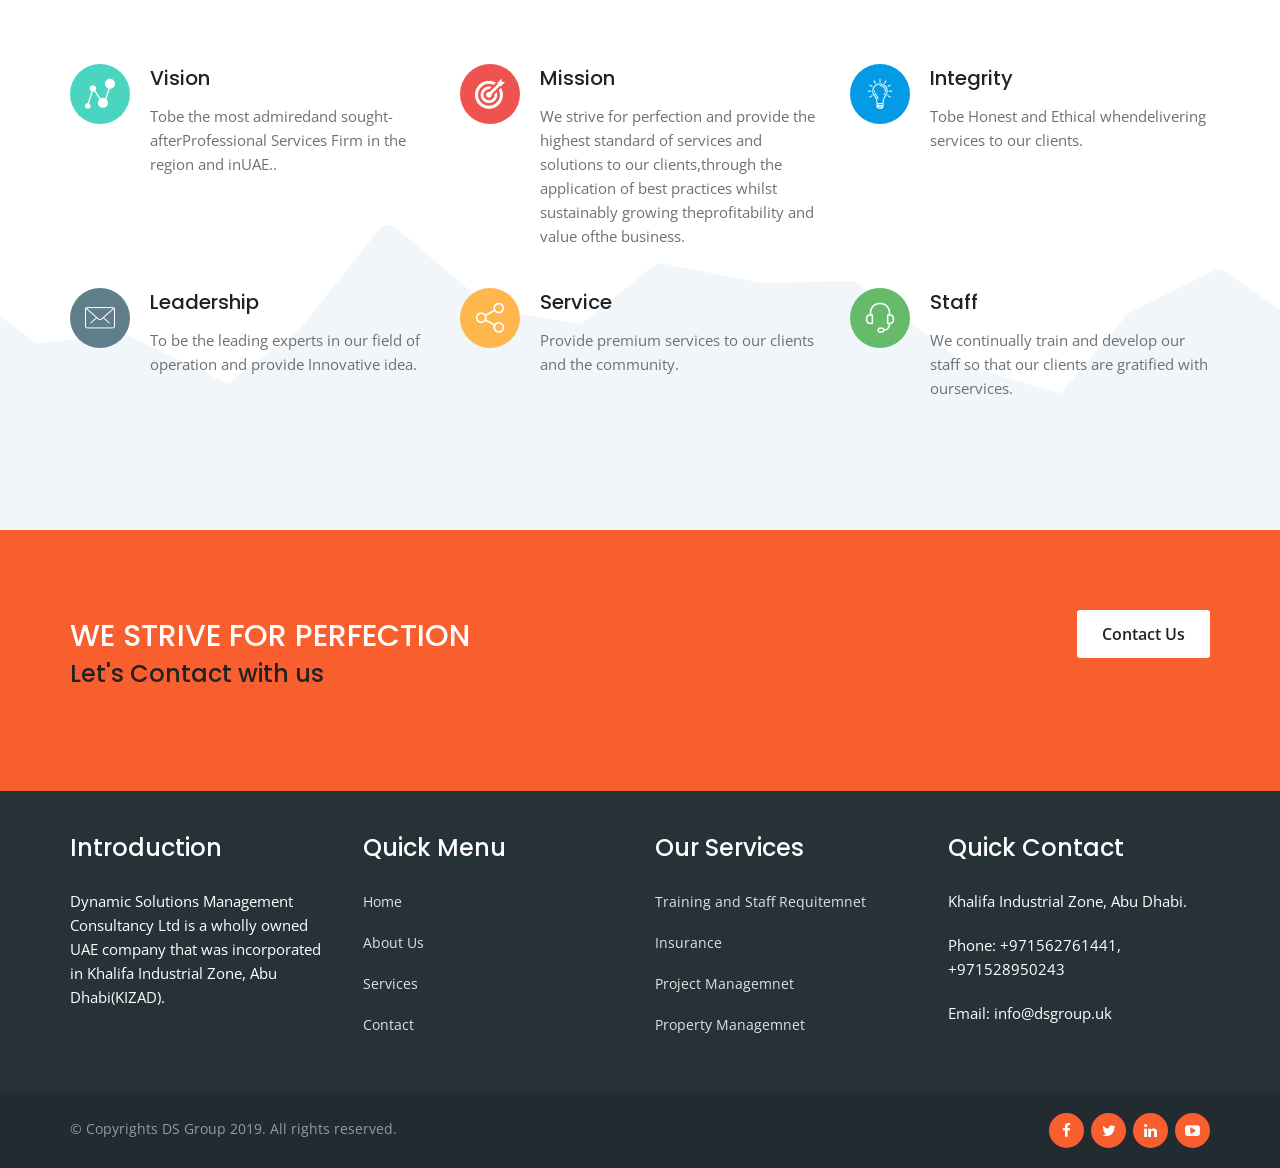
==== commit 4baa2d3d: "about profile update and contact updated" ====
--- a/about.html
+++ b/about.html
@@ -152,7 +152,7 @@
 
                     
                 </div>
-                <div class="rc-carousel" data-loop="true" data-items="3" data-margin="30" data-autoplay="true" data-autoplay-timeout="5000" data-smart-speed="2000" data-dots="true" data-nav="false" data-nav-speed="false" data-r-x-small="1" data-r-x-small-nav="false" data-r-x-small-dots="true" data-r-small="2" data-r-small-nav="false" data-r-small-dots="true" data-r-medium="3" data-r-medium-nav="false" data-r-medium-dots="true">
+                <div class="rc-carousel" data-loop="false" data-items="3" data-margin="30" data-autoplay="true" data-autoplay-timeout="5000" data-smart-speed="2000" data-dots="true" data-nav="false" data-nav-speed="false" data-r-x-small="1" data-r-x-small-nav="false" data-r-x-small-dots="true" data-r-small="2" data-r-small-nav="false" data-r-small-dots="true" data-r-medium="2" data-r-medium-nav="false" data-r-medium-dots="true">
                     <div class="single-team-item">
                         <div class="team-image">
                             <a href="#"><img src="img/team/team1.jpg" alt="team"></a>
@@ -166,7 +166,7 @@
                            
                         </div>
                     </div>
-                    <div class="single-team-item">
+                    <!-- <div class="single-team-item">
                         <div class="team-image">
                             <a href="#"><img src="img/team/team2.jpg" alt="team"></a>
                         </div>
@@ -178,7 +178,7 @@
                             
                             
                         </div>
-                    </div>
+                    </div> -->
                     <div class="single-team-item">
                         <div class="team-image">
                             <a href="#"><img src="img/team/team3.jpg" alt="team"></a>
@@ -193,7 +193,7 @@
                         </div>
                     </div>
                     
-					 <div class="single-team-item">
+					 <!-- <div class="single-team-item">
                         <div class="team-image">
                             <a href="#"><img src="img/team/team4.jpg" alt="team"></a>
                         </div>
@@ -205,7 +205,7 @@
                            
                            
                         </div>
-                    </div>
+                    </div> -->
                     
                     
                 </div>
